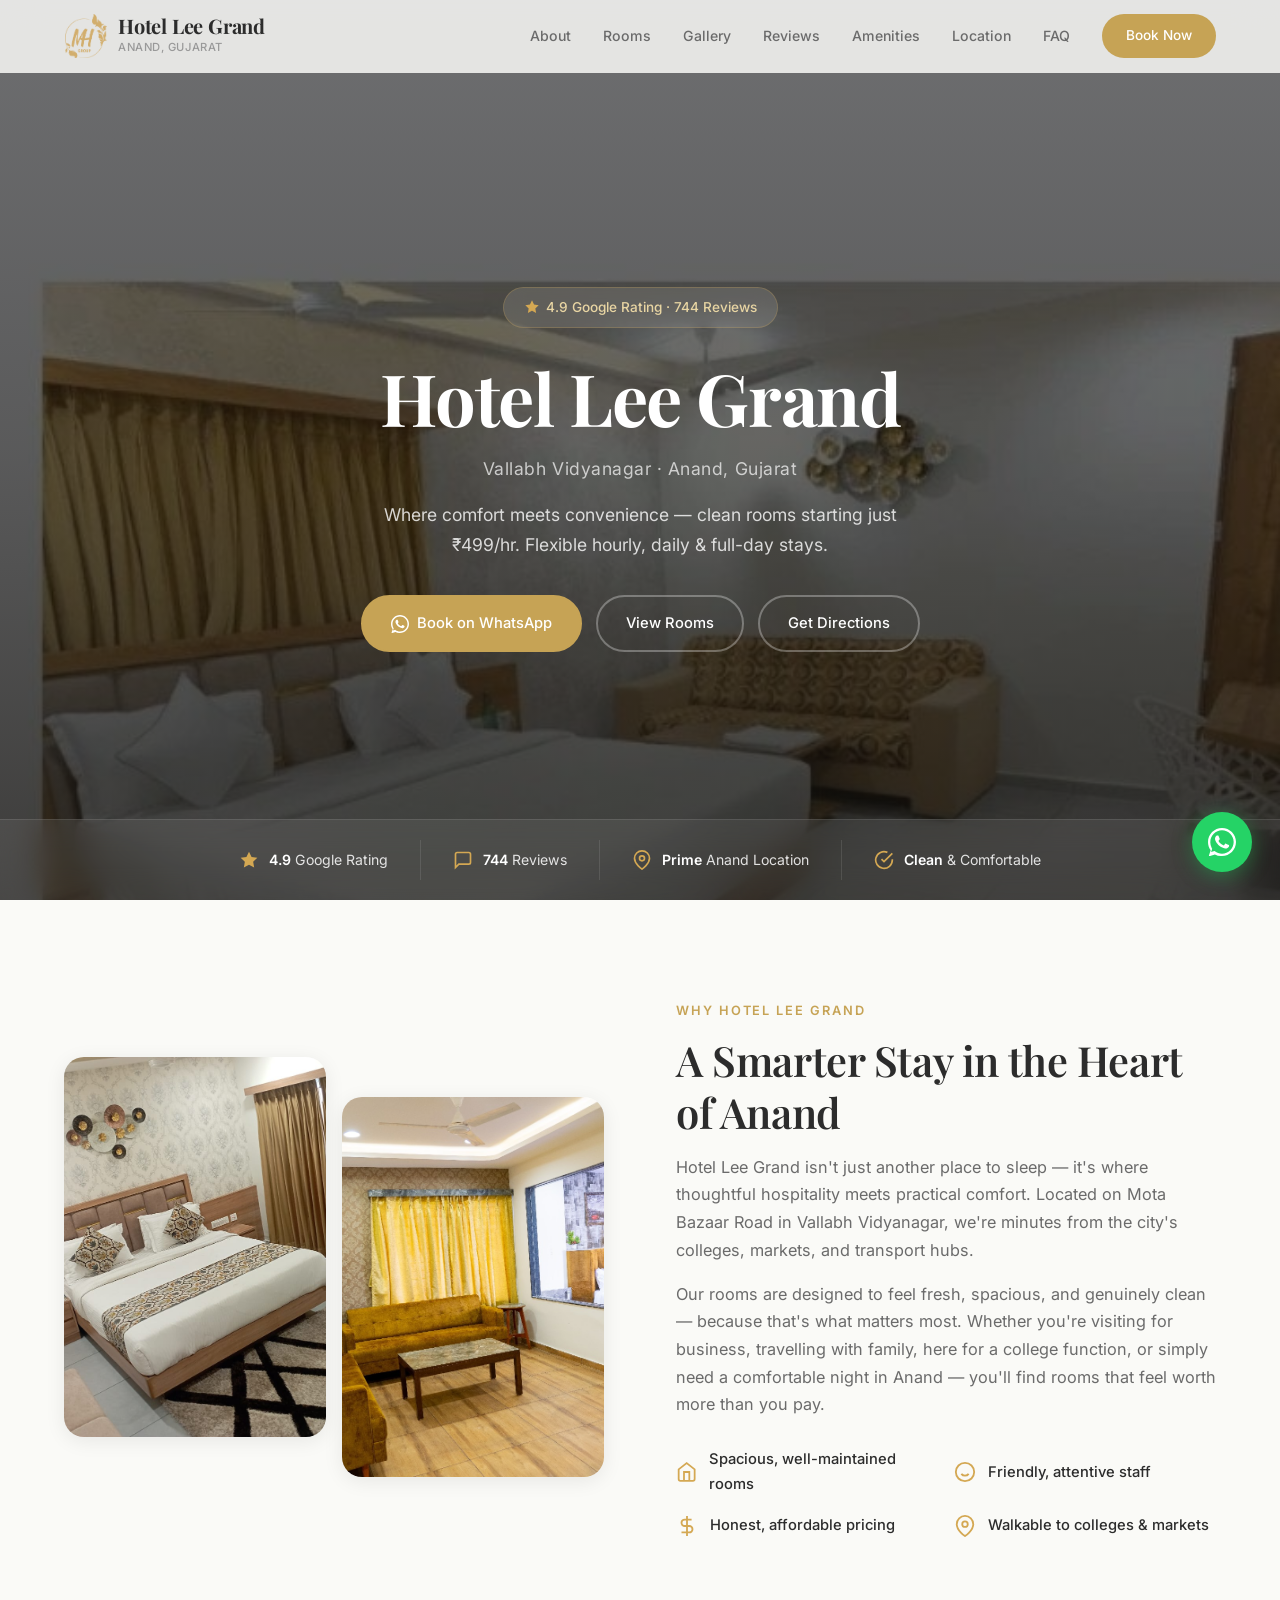
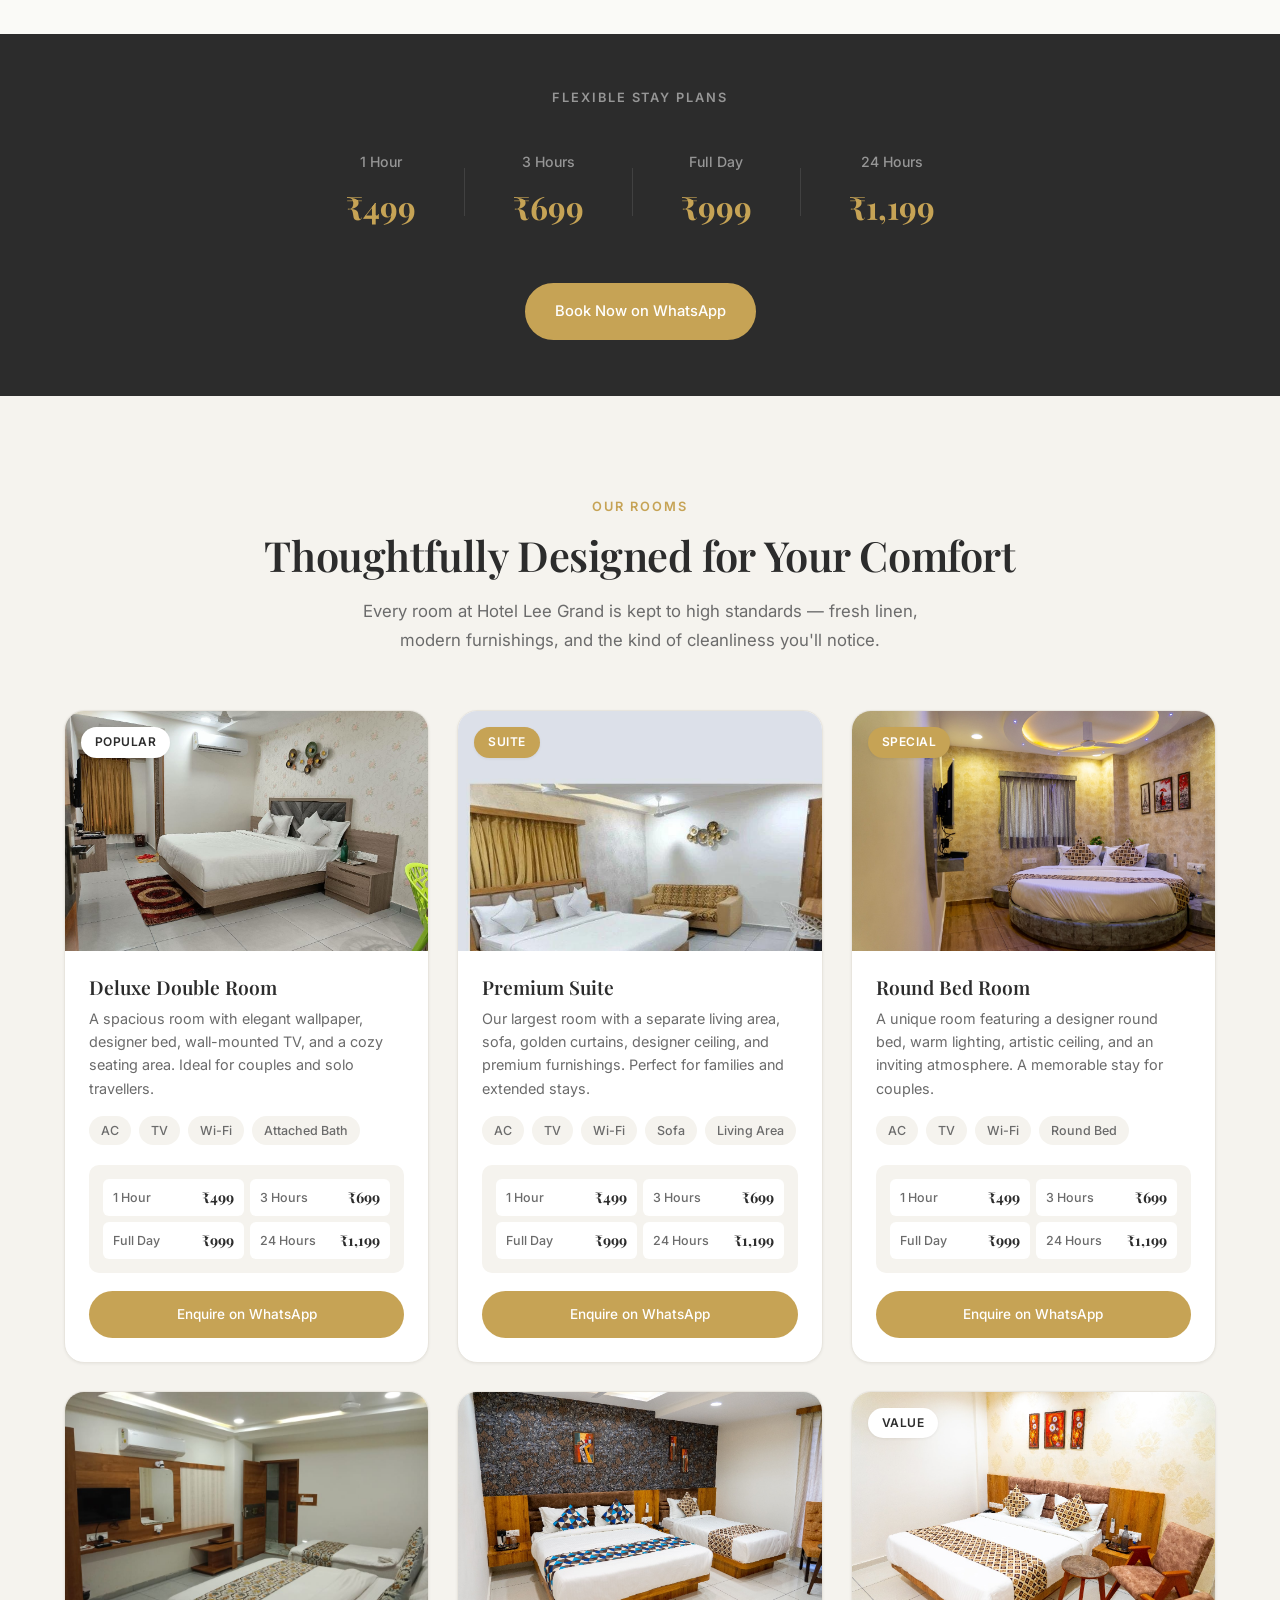
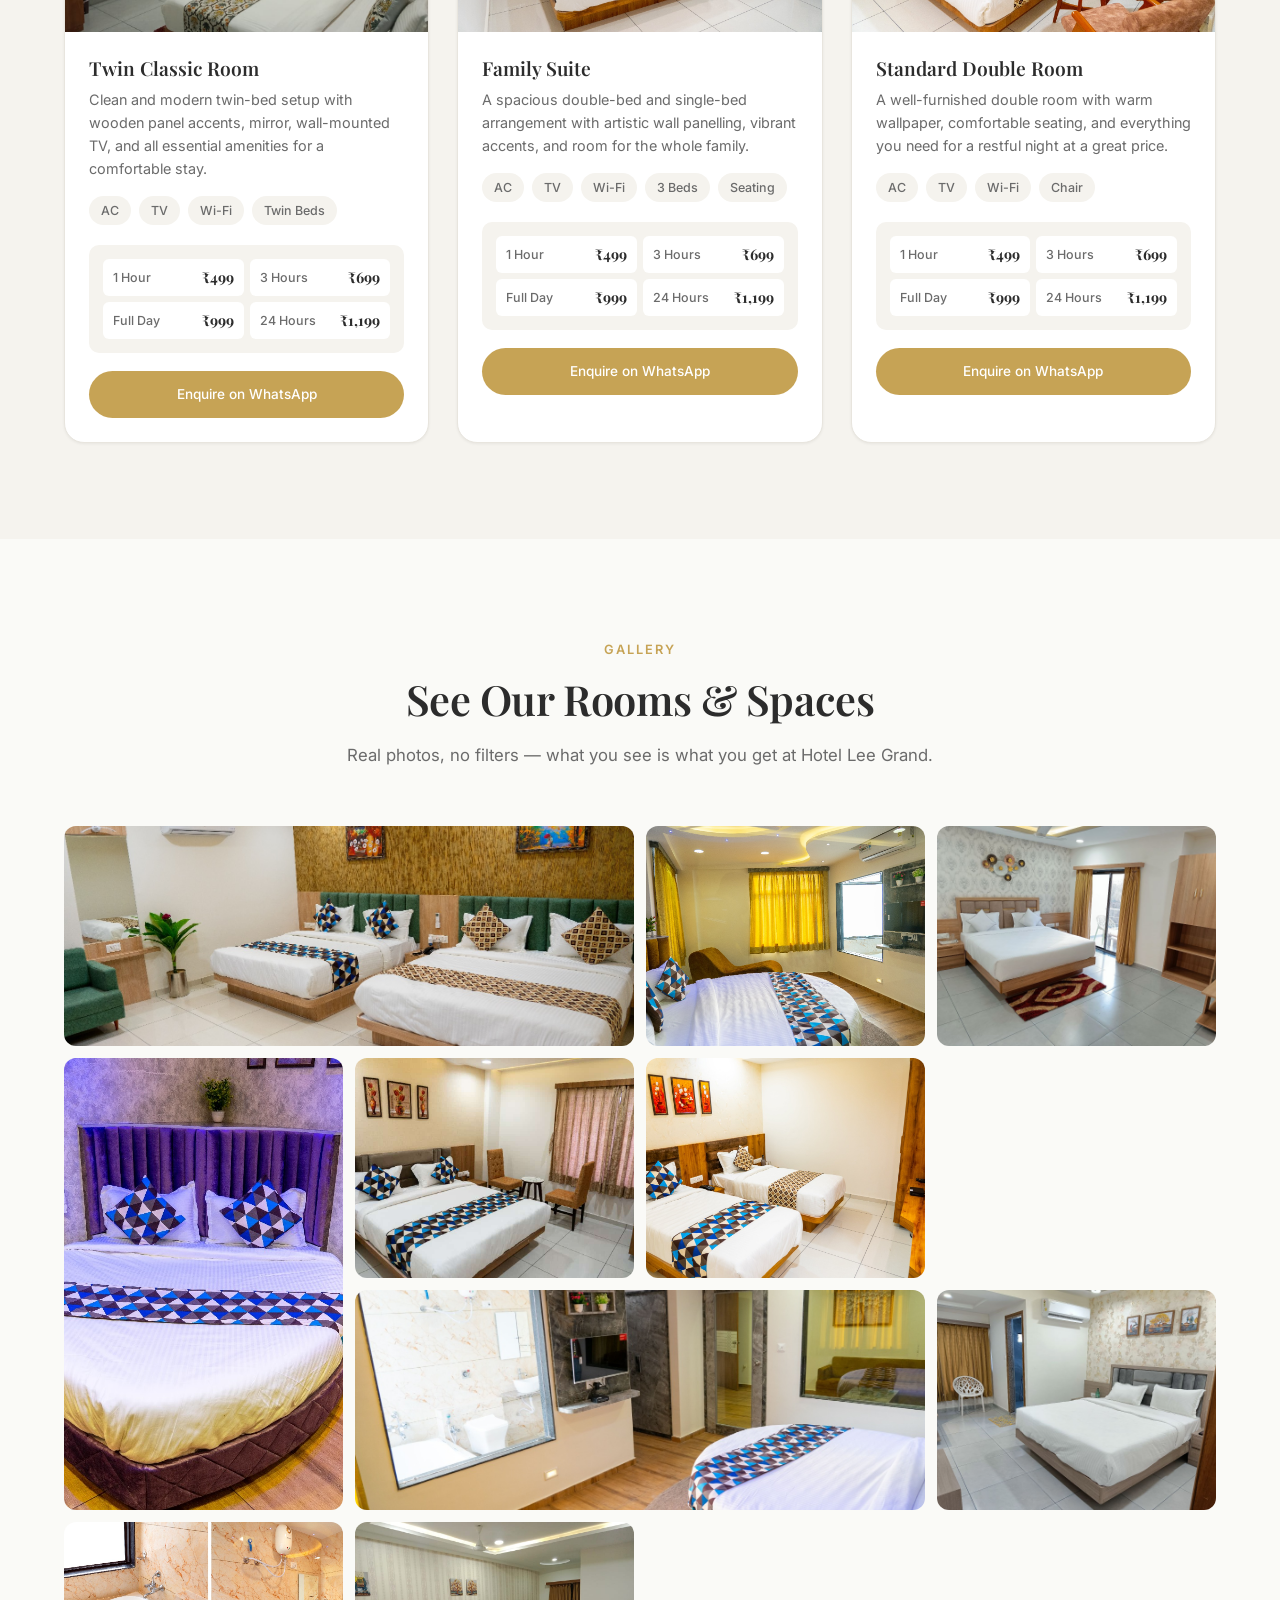
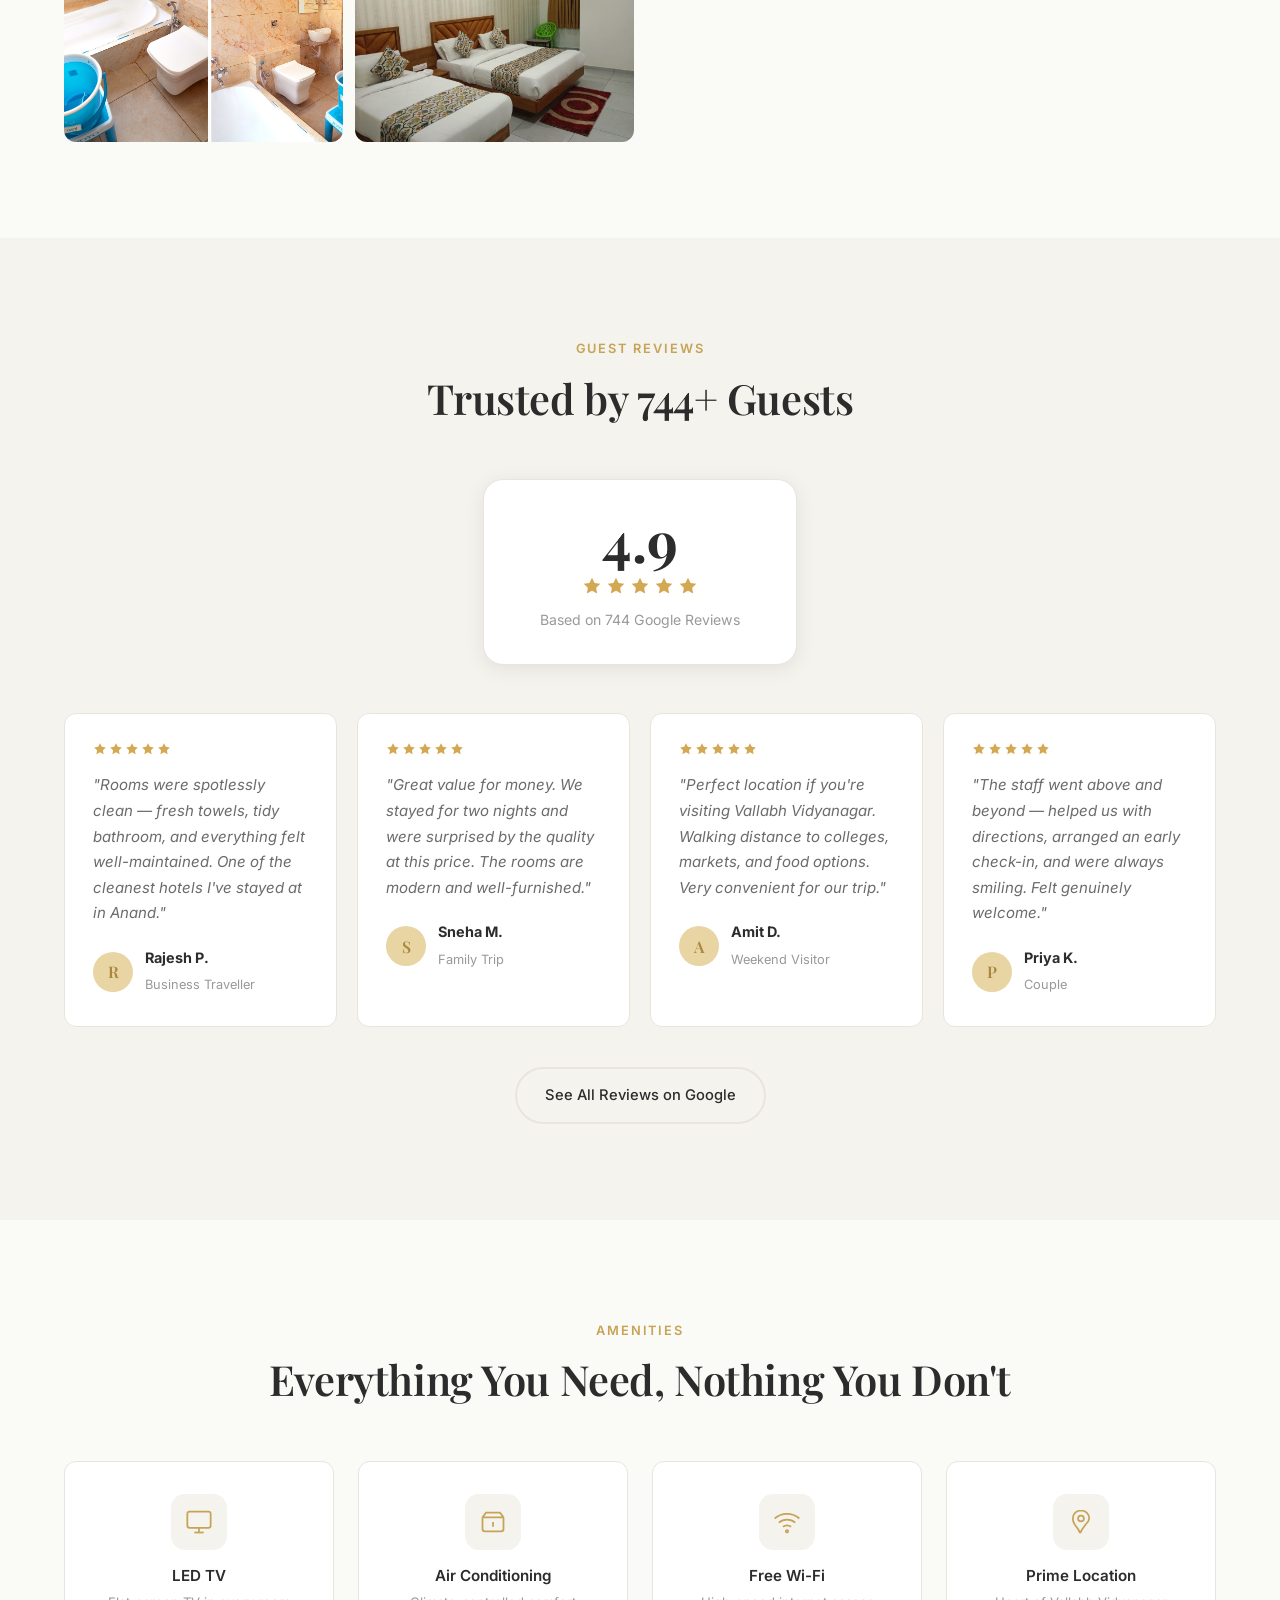
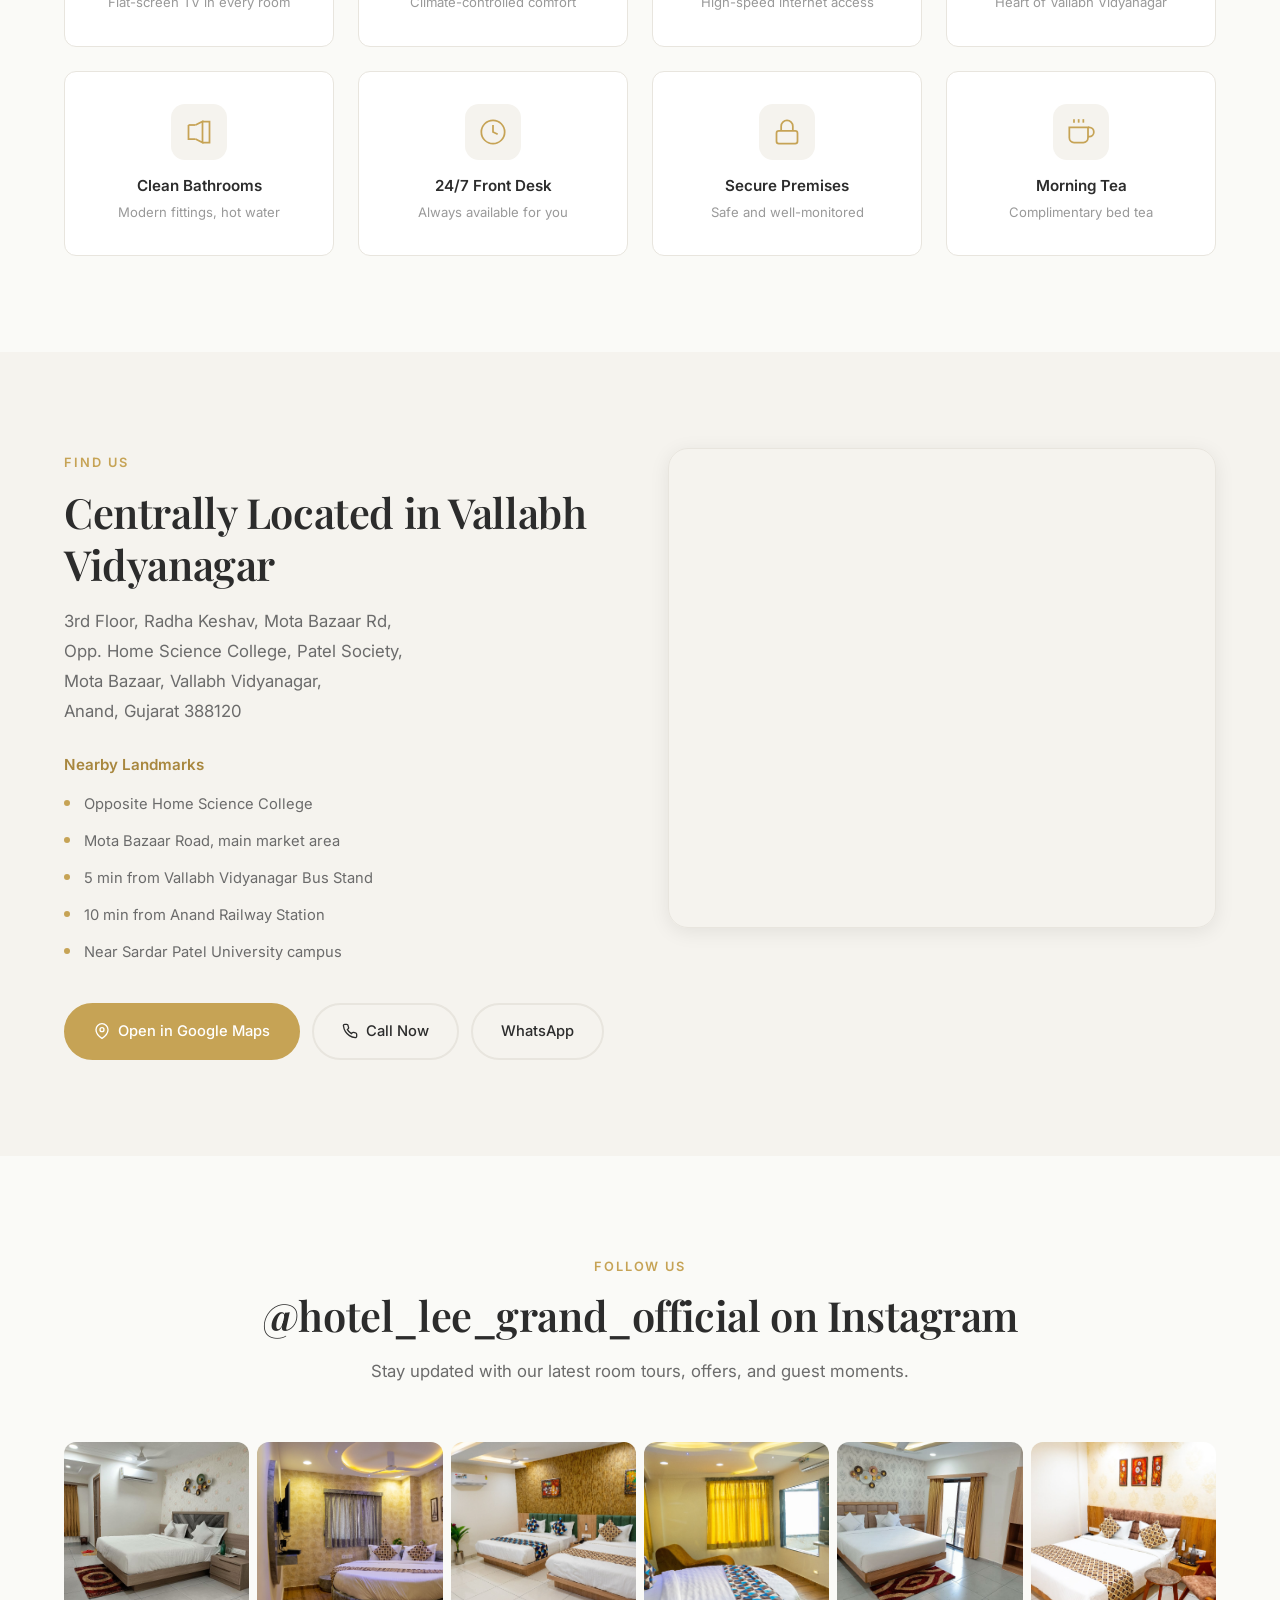
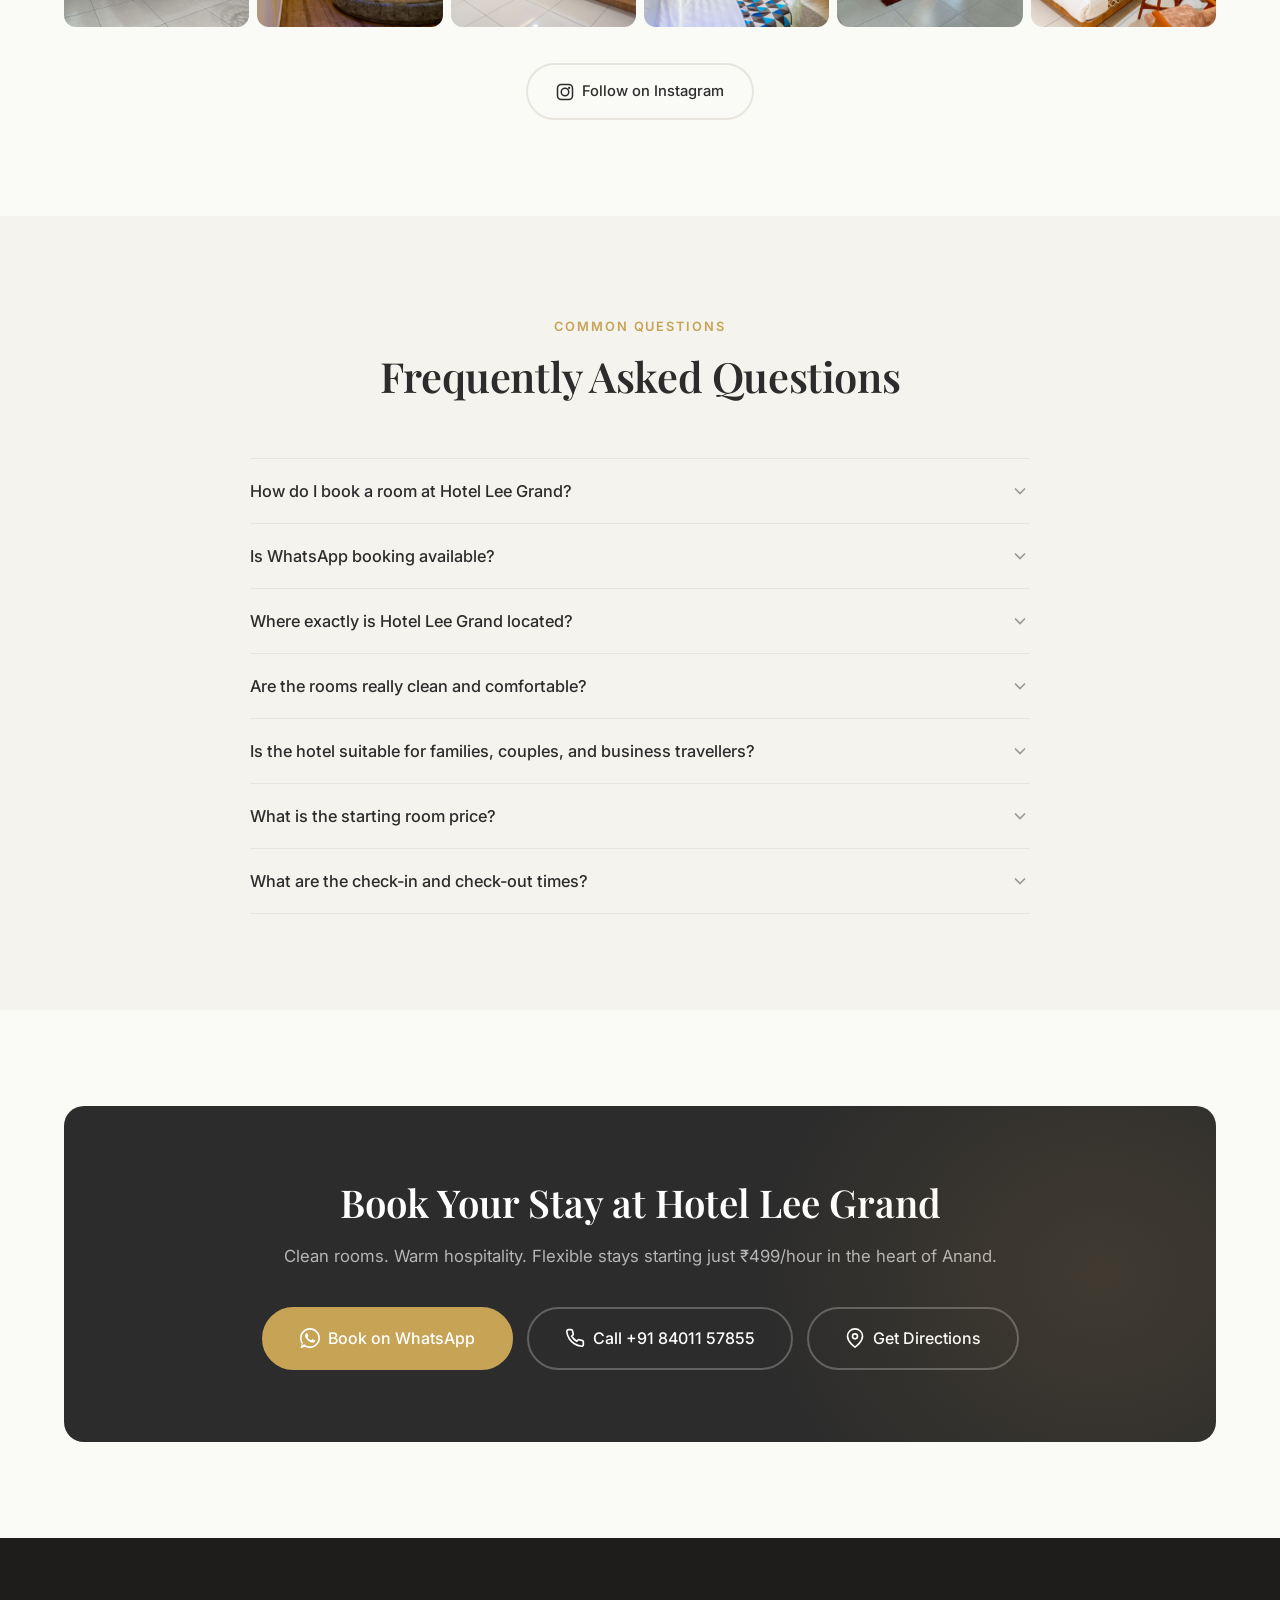
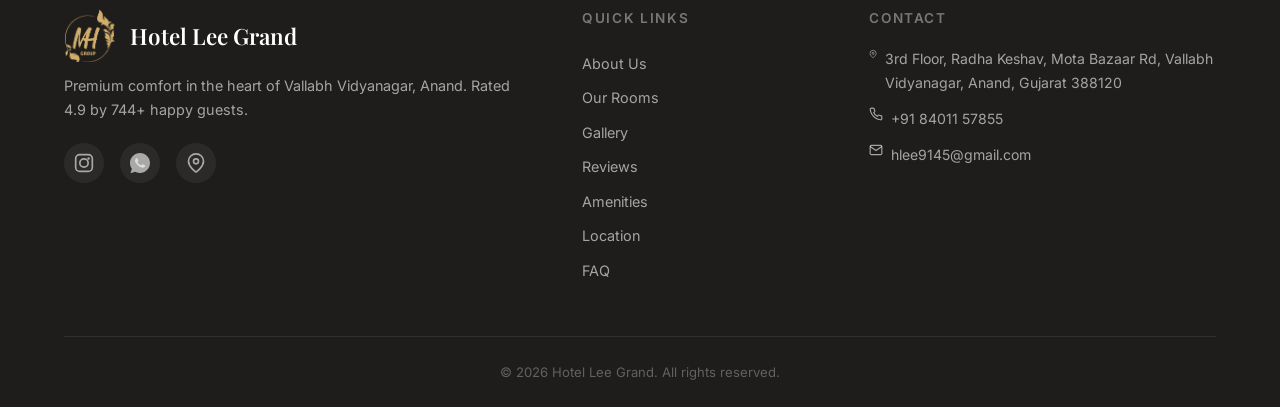
==== index.html @ 8f1850bc "Initial commit: Hotel Lee Grand website Includes HTML, CSS, JS, hotel photos, room images, and logo " ====
<!DOCTYPE html>
<html lang="en">
<head>
    <meta charset="UTF-8">
    <meta name="viewport" content="width=device-width, initial-scale=1.0">
    <title>Hotel Lee Grand | Premium Hotel in Anand & Vallabh Vidyanagar, Gujarat</title>
    <meta name="description" content="Hotel Lee Grand — rated 4.9 stars by 744+ guests. Clean, comfortable rooms starting ₹499/hour in Vallabh Vidyanagar, Anand, Gujarat. Book directly via WhatsApp for best rates.">
    <meta name="keywords" content="hotel in Anand, hotel in Vallabh Vidyanagar, budget hotel Anand, comfortable stay Anand, hotel near Home Science College Anand, Hotel Lee Grand">
    <meta name="robots" content="index, follow">
    <meta name="author" content="Hotel Lee Grand">
    <meta property="og:title" content="Hotel Lee Grand | Premium Hotel in Anand, Gujarat">
    <meta property="og:description" content="4.9-star rated hotel with 744+ reviews. Clean rooms, friendly staff, prime location in Vallabh Vidyanagar, Anand. Starting ₹499/hour.">
    <meta property="og:type" content="website">
    <meta property="og:locale" content="en_IN">
    <link rel="canonical" href="https://www.hotelleegrand.com/">

    <!-- Fonts -->
    <link rel="preconnect" href="https://fonts.googleapis.com">
    <link rel="preconnect" href="https://fonts.gstatic.com" crossorigin>
    <link href="https://fonts.googleapis.com/css2?family=Playfair+Display:ital,wght@0,400;0,500;0,600;0,700;1,400&family=Inter:wght@300;400;500;600&display=swap" rel="stylesheet">

    <link rel="stylesheet" href="styles.css">

    <!-- JSON-LD Local Business Schema -->
    <script type="application/ld+json">
    {
        "@context": "https://schema.org",
        "@type": "Hotel",
        "name": "Hotel Lee Grand",
        "description": "Premium 3-star hotel in Vallabh Vidyanagar, Anand, Gujarat. Clean, comfortable rooms with modern amenities.",
        "starRating": {
            "@type": "Rating",
            "ratingValue": "3"
        },
        "aggregateRating": {
            "@type": "AggregateRating",
            "ratingValue": "4.9",
            "reviewCount": "744",
            "bestRating": "5"
        },
        "address": {
            "@type": "PostalAddress",
            "streetAddress": "3rd Floor, Radha Keshav, Mota Bazaar Rd, opp. Home Science College, Patel Society, Mota Bazaar",
            "addressLocality": "Vallabh Vidyanagar, Anand",
            "addressRegion": "Gujarat",
            "postalCode": "388120",
            "addressCountry": "IN"
        },
        "telephone": "+918401157855",
        "priceRange": "₹₹",
        "image": "images/room-premium-suite-1.jpg",
        "url": "https://www.hotelleegrand.com"
    }
    </script>
</head>
<body>

    <!-- ===================== HEADER / NAV ===================== -->
    <header class="site-header" id="siteHeader">
        <div class="header-inner">
            <a href="#hero" class="logo">
                <img src="images/logo.png" alt="MH Group Logo" class="logo-img">
                <div class="logo-text">
                    <span class="logo-main">Hotel Lee Grand</span>
                    <span class="logo-sub">Anand, Gujarat</span>
                </div>
            </a>
            <nav class="main-nav" id="mainNav">
                <a href="#about">About</a>
                <a href="#rooms">Rooms</a>
                <a href="#gallery">Gallery</a>
                <a href="#reviews">Reviews</a>
                <a href="#amenities">Amenities</a>
                <a href="#location">Location</a>
                <a href="#faq">FAQ</a>
                <!-- WHATSAPP_NUMBER: Replace 918401157855 with actual WhatsApp number -->
                <a href="https://wa.me/918401157855?text=Hello%2C%20I%20want%20to%20enquire%20about%20room%20booking%20at%20Hotel%20Lee%20Grand." class="nav-cta" target="_blank" rel="noopener">Book Now</a>
            </nav>
            <button class="menu-toggle" id="menuToggle" aria-label="Toggle navigation">
                <span></span><span></span><span></span>
            </button>
        </div>
    </header>

    <!-- ===================== HERO ===================== -->
    <section class="hero" id="hero">
        <div class="hero-bg">
            <img src="images/room-premium-suite-1.jpg" alt="Premium suite at Hotel Lee Grand, Anand" class="hero-bg-img">
            <div class="hero-overlay"></div>
        </div>
        <div class="hero-content">
            <div class="hero-badge">
                <svg width="16" height="16" viewBox="0 0 24 24" fill="#D4A853"><polygon points="12 2 15.09 8.26 22 9.27 17 14.14 18.18 21.02 12 17.77 5.82 21.02 7 14.14 2 9.27 8.91 8.26 12 2"/></svg>
                <span>4.9 Google Rating &middot; 744 Reviews</span>
            </div>
            <h1 class="hero-title">Hotel Lee Grand</h1>
            <p class="hero-location">Vallabh Vidyanagar &middot; Anand, Gujarat</p>
            <p class="hero-tagline">Where comfort meets convenience — clean rooms starting just ₹499/hr. Flexible hourly, daily &amp; full-day stays.</p>
            <div class="hero-actions">
                <!-- WHATSAPP_NUMBER: Replace 918401157855 -->
                <a href="https://wa.me/918401157855?text=Hello%2C%20I%20want%20to%20enquire%20about%20room%20booking%20at%20Hotel%20Lee%20Grand." class="btn btn-primary" target="_blank" rel="noopener">
                    <svg width="18" height="18" viewBox="0 0 24 24" fill="currentColor"><path d="M17.472 14.382c-.297-.149-1.758-.867-2.03-.967-.273-.099-.471-.148-.67.15-.197.297-.767.966-.94 1.164-.173.199-.347.223-.644.075-.297-.15-1.255-.463-2.39-1.475-.883-.788-1.48-1.761-1.653-2.059-.173-.297-.018-.458.13-.606.134-.133.298-.347.446-.52.149-.174.198-.298.298-.497.099-.198.05-.371-.025-.52-.075-.149-.669-1.612-.916-2.207-.242-.579-.487-.5-.669-.51-.173-.008-.371-.01-.57-.01-.198 0-.52.074-.792.372-.272.297-1.04 1.016-1.04 2.479 0 1.462 1.065 2.875 1.213 3.074.149.198 2.096 3.2 5.077 4.487.709.306 1.262.489 1.694.625.712.227 1.36.195 1.871.118.571-.085 1.758-.719 2.006-1.413.248-.694.248-1.289.173-1.413-.074-.124-.272-.198-.57-.347z"/><path d="M12 0C5.373 0 0 5.373 0 12c0 2.625.846 5.059 2.284 7.034L.789 23.492a.5.5 0 00.612.616l4.529-1.473A11.94 11.94 0 0012 24c6.627 0 12-5.373 12-12S18.627 0 12 0zm0 22c-2.287 0-4.4-.757-6.102-2.033l-.427-.323-2.803.912.94-2.748-.354-.458A9.953 9.953 0 012 12C2 6.477 6.477 2 12 2s10 4.477 10 10-4.477 10-10 10z"/></svg>
                    Book on WhatsApp
                </a>
                <a href="#rooms" class="btn btn-outline">View Rooms</a>
                <!-- GOOGLE_MAPS_LINK: Replace with actual Google Maps direction link -->
                <a href="https://www.google.com/maps/dir//Hotel+Lee+Grand,+3rd+Floor,+Radha+Keshav,+Mota+Bazaar+Rd,+opp.+Home+Science+College,+Vallabh+Vidyanagar,+Anand,+Gujarat+388120" class="btn btn-outline" target="_blank" rel="noopener">Get Directions</a>
            </div>
        </div>
        <div class="hero-trust-strip">
            <div class="trust-item">
                <svg width="20" height="20" viewBox="0 0 24 24" fill="#D4A853"><polygon points="12 2 15.09 8.26 22 9.27 17 14.14 18.18 21.02 12 17.77 5.82 21.02 7 14.14 2 9.27 8.91 8.26 12 2"/></svg>
                <div><strong>4.9</strong> Google Rating</div>
            </div>
            <div class="trust-item">
                <svg width="20" height="20" viewBox="0 0 24 24" fill="none" stroke="#D4A853" stroke-width="2"><path d="M21 15a2 2 0 01-2 2H7l-4 4V5a2 2 0 012-2h14a2 2 0 012 2z"/></svg>
                <div><strong>744</strong> Reviews</div>
            </div>
            <div class="trust-item">
                <svg width="20" height="20" viewBox="0 0 24 24" fill="none" stroke="#D4A853" stroke-width="2"><path d="M21 10c0 7-9 13-9 13s-9-6-9-13a9 9 0 0118 0z"/><circle cx="12" cy="10" r="3"/></svg>
                <div><strong>Prime</strong> Anand Location</div>
            </div>
            <div class="trust-item">
                <svg width="20" height="20" viewBox="0 0 24 24" fill="none" stroke="#D4A853" stroke-width="2"><path d="M22 11.08V12a10 10 0 11-5.93-9.14"/><polyline points="22 4 12 14.01 9 11.01"/></svg>
                <div><strong>Clean</strong> & Comfortable</div>
            </div>
        </div>
    </section>

    <!-- ===================== ABOUT ===================== -->
    <section class="section about" id="about">
        <div class="container">
            <div class="about-grid">
                <div class="about-images reveal">
                    <img src="images/room-deluxe-double-2.jpg" alt="Deluxe room at Hotel Lee Grand" class="about-img about-img-1">
                    <img src="images/room-suite-living.jpg" alt="Suite living area at Hotel Lee Grand" class="about-img about-img-2">
                </div>
                <div class="about-text reveal">
                    <span class="section-label">Why Hotel Lee Grand</span>
                    <h2 class="section-title">A Smarter Stay in the Heart of Anand</h2>
                    <p>Hotel Lee Grand isn't just another place to sleep — it's where thoughtful hospitality meets practical comfort. Located on Mota Bazaar Road in Vallabh Vidyanagar, we're minutes from the city's colleges, markets, and transport hubs.</p>
                    <p>Our rooms are designed to feel fresh, spacious, and genuinely clean — because that's what matters most. Whether you're visiting for business, travelling with family, here for a college function, or simply need a comfortable night in Anand — you'll find rooms that feel worth more than you pay.</p>
                    <div class="about-highlights">
                        <div class="highlight-item">
                            <svg width="22" height="22" viewBox="0 0 24 24" fill="none" stroke="#D4A853" stroke-width="2"><path d="M3 9l9-7 9 7v11a2 2 0 01-2 2H5a2 2 0 01-2-2z"/><polyline points="9 22 9 12 15 12 15 22"/></svg>
                            <span>Spacious, well-maintained rooms</span>
                        </div>
                        <div class="highlight-item">
                            <svg width="22" height="22" viewBox="0 0 24 24" fill="none" stroke="#D4A853" stroke-width="2"><circle cx="12" cy="12" r="10"/><path d="M8 14s1.5 2 4 2 4-2 4-2"/><line x1="9" y1="9" x2="9.01" y2="9"/><line x1="15" y1="9" x2="15.01" y2="9"/></svg>
                            <span>Friendly, attentive staff</span>
                        </div>
                        <div class="highlight-item">
                            <svg width="22" height="22" viewBox="0 0 24 24" fill="none" stroke="#D4A853" stroke-width="2"><line x1="12" y1="1" x2="12" y2="23"/><path d="M17 5H9.5a3.5 3.5 0 000 7h5a3.5 3.5 0 010 7H6"/></svg>
                            <span>Honest, affordable pricing</span>
                        </div>
                        <div class="highlight-item">
                            <svg width="22" height="22" viewBox="0 0 24 24" fill="none" stroke="#D4A853" stroke-width="2"><path d="M21 10c0 7-9 13-9 13s-9-6-9-13a9 9 0 0118 0z"/><circle cx="12" cy="10" r="3"/></svg>
                            <span>Walkable to colleges & markets</span>
                        </div>
                    </div>
                </div>
            </div>
        </div>
    </section>

    <!-- ===================== PRICING STRIP ===================== -->
    <section class="pricing-strip" id="pricing">
        <div class="container">
            <div class="pricing-strip-inner reveal">
                <h3 class="pricing-strip-title">Flexible Stay Plans</h3>
                <div class="pricing-strip-items">
                    <div class="pricing-strip-item">
                        <span class="ps-duration">1 Hour</span>
                        <span class="ps-price">₹499</span>
                    </div>
                    <div class="pricing-strip-divider"></div>
                    <div class="pricing-strip-item">
                        <span class="ps-duration">3 Hours</span>
                        <span class="ps-price">₹699</span>
                    </div>
                    <div class="pricing-strip-divider"></div>
                    <div class="pricing-strip-item">
                        <span class="ps-duration">Full Day</span>
                        <span class="ps-price">₹999</span>
                    </div>
                    <div class="pricing-strip-divider"></div>
                    <div class="pricing-strip-item">
                        <span class="ps-duration">24 Hours</span>
                        <span class="ps-price">₹1,199</span>
                    </div>
                </div>
                <a href="https://wa.me/918401157855?text=Hello%2C%20I%20want%20to%20enquire%20about%20room%20booking%20at%20Hotel%20Lee%20Grand." class="btn btn-primary" target="_blank" rel="noopener">Book Now on WhatsApp</a>
            </div>
        </div>
    </section>

    <!-- ===================== ROOMS ===================== -->
    <section class="section rooms" id="rooms">
        <div class="container">
            <div class="section-header reveal">
                <span class="section-label">Our Rooms</span>
                <h2 class="section-title">Thoughtfully Designed for Your Comfort</h2>
                <p class="section-subtitle">Every room at Hotel Lee Grand is kept to high standards — fresh linen, modern furnishings, and the kind of cleanliness you'll notice.</p>
            </div>
            <div class="rooms-grid">

                <!-- Room 1: Deluxe Double -->
                <div class="room-card reveal">
                    <div class="room-card-img">
                        <img src="images/room-deluxe-double-1.jpg" alt="Deluxe Double Room at Hotel Lee Grand" loading="lazy">
                        <span class="room-badge">Popular</span>
                    </div>
                    <div class="room-card-body">
                        <h3 class="room-name">Deluxe Double Room</h3>
                        <p class="room-desc">A spacious room with elegant wallpaper, designer bed, wall-mounted TV, and a cozy seating area. Ideal for couples and solo travellers.</p>
                        <div class="room-amenities">
                            <span>AC</span><span>TV</span><span>Wi-Fi</span><span>Attached Bath</span>
                        </div>
                        <div class="room-pricing">
                            <div class="pricing-row"><span>1 Hour</span><strong>₹499</strong></div>
                            <div class="pricing-row"><span>3 Hours</span><strong>₹699</strong></div>
                            <div class="pricing-row"><span>Full Day</span><strong>₹999</strong></div>
                            <div class="pricing-row"><span>24 Hours</span><strong>₹1,199</strong></div>
                        </div>
                        <div class="room-footer">
                            <a href="https://wa.me/918401157855?text=Hi%2C%20I%27d%20like%20to%20enquire%20about%20the%20Deluxe%20Double%20Room%20at%20Hotel%20Lee%20Grand." class="btn btn-sm btn-full" target="_blank" rel="noopener">Enquire on WhatsApp</a>
                        </div>
                    </div>
                </div>

                <!-- Room 2: Premium Suite -->
                <div class="room-card reveal">
                    <div class="room-card-img">
                        <img src="images/room-premium-suite-1.jpg" alt="Premium Suite at Hotel Lee Grand" loading="lazy">
                        <span class="room-badge accent">Suite</span>
                    </div>
                    <div class="room-card-body">
                        <h3 class="room-name">Premium Suite</h3>
                        <p class="room-desc">Our largest room with a separate living area, sofa, golden curtains, designer ceiling, and premium furnishings. Perfect for families and extended stays.</p>
                        <div class="room-amenities">
                            <span>AC</span><span>TV</span><span>Wi-Fi</span><span>Sofa</span><span>Living Area</span>
                        </div>
                        <div class="room-pricing">
                            <div class="pricing-row"><span>1 Hour</span><strong>₹499</strong></div>
                            <div class="pricing-row"><span>3 Hours</span><strong>₹699</strong></div>
                            <div class="pricing-row"><span>Full Day</span><strong>₹999</strong></div>
                            <div class="pricing-row"><span>24 Hours</span><strong>₹1,199</strong></div>
                        </div>
                        <div class="room-footer">
                            <a href="https://wa.me/918401157855?text=Hi%2C%20I%27d%20like%20to%20enquire%20about%20the%20Premium%20Suite%20at%20Hotel%20Lee%20Grand." class="btn btn-sm btn-full" target="_blank" rel="noopener">Enquire on WhatsApp</a>
                        </div>
                    </div>
                </div>

                <!-- Room 3: Round Bed Special -->
                <div class="room-card reveal">
                    <div class="room-card-img">
                        <img src="images/room-round-bed-1.jpg" alt="Round Bed Room at Hotel Lee Grand" loading="lazy">
                        <span class="room-badge accent">Special</span>
                    </div>
                    <div class="room-card-body">
                        <h3 class="room-name">Round Bed Room</h3>
                        <p class="room-desc">A unique room featuring a designer round bed, warm lighting, artistic ceiling, and an inviting atmosphere. A memorable stay for couples.</p>
                        <div class="room-amenities">
                            <span>AC</span><span>TV</span><span>Wi-Fi</span><span>Round Bed</span>
                        </div>
                        <div class="room-pricing">
                            <div class="pricing-row"><span>1 Hour</span><strong>₹499</strong></div>
                            <div class="pricing-row"><span>3 Hours</span><strong>₹699</strong></div>
                            <div class="pricing-row"><span>Full Day</span><strong>₹999</strong></div>
                            <div class="pricing-row"><span>24 Hours</span><strong>₹1,199</strong></div>
                        </div>
                        <div class="room-footer">
                            <a href="https://wa.me/918401157855?text=Hi%2C%20I%27d%20like%20to%20enquire%20about%20the%20Round%20Bed%20Room%20at%20Hotel%20Lee%20Grand." class="btn btn-sm btn-full" target="_blank" rel="noopener">Enquire on WhatsApp</a>
                        </div>
                    </div>
                </div>

                <!-- Room 4: Twin Classic -->
                <div class="room-card reveal">
                    <div class="room-card-img">
                        <img src="images/room-twin-classic-1.jpg" alt="Twin Classic Room at Hotel Lee Grand" loading="lazy">
                    </div>
                    <div class="room-card-body">
                        <h3 class="room-name">Twin Classic Room</h3>
                        <p class="room-desc">Clean and modern twin-bed setup with wooden panel accents, mirror, wall-mounted TV, and all essential amenities for a comfortable stay.</p>
                        <div class="room-amenities">
                            <span>AC</span><span>TV</span><span>Wi-Fi</span><span>Twin Beds</span>
                        </div>
                        <div class="room-pricing">
                            <div class="pricing-row"><span>1 Hour</span><strong>₹499</strong></div>
                            <div class="pricing-row"><span>3 Hours</span><strong>₹699</strong></div>
                            <div class="pricing-row"><span>Full Day</span><strong>₹999</strong></div>
                            <div class="pricing-row"><span>24 Hours</span><strong>₹1,199</strong></div>
                        </div>
                        <div class="room-footer">
                            <a href="https://wa.me/918401157855?text=Hi%2C%20I%27d%20like%20to%20enquire%20about%20the%20Twin%20Classic%20Room%20at%20Hotel%20Lee%20Grand." class="btn btn-sm btn-full" target="_blank" rel="noopener">Enquire on WhatsApp</a>
                        </div>
                    </div>
                </div>

                <!-- Room 5: Family Suite -->
                <div class="room-card reveal">
                    <div class="room-card-img">
                        <img src="images/room-family-suite-1.jpg" alt="Family Suite at Hotel Lee Grand" loading="lazy">
                    </div>
                    <div class="room-card-body">
                        <h3 class="room-name">Family Suite</h3>
                        <p class="room-desc">A spacious double-bed and single-bed arrangement with artistic wall panelling, vibrant accents, and room for the whole family.</p>
                        <div class="room-amenities">
                            <span>AC</span><span>TV</span><span>Wi-Fi</span><span>3 Beds</span><span>Seating</span>
                        </div>
                        <div class="room-pricing">
                            <div class="pricing-row"><span>1 Hour</span><strong>₹499</strong></div>
                            <div class="pricing-row"><span>3 Hours</span><strong>₹699</strong></div>
                            <div class="pricing-row"><span>Full Day</span><strong>₹999</strong></div>
                            <div class="pricing-row"><span>24 Hours</span><strong>₹1,199</strong></div>
                        </div>
                        <div class="room-footer">
                            <a href="https://wa.me/918401157855?text=Hi%2C%20I%27d%20like%20to%20enquire%20about%20the%20Family%20Suite%20at%20Hotel%20Lee%20Grand." class="btn btn-sm btn-full" target="_blank" rel="noopener">Enquire on WhatsApp</a>
                        </div>
                    </div>
                </div>

                <!-- Room 6: Standard Double -->
                <div class="room-card reveal">
                    <div class="room-card-img">
                        <img src="images/room-standard-double-1.jpg" alt="Standard Double Room at Hotel Lee Grand" loading="lazy">
                        <span class="room-badge">Value</span>
                    </div>
                    <div class="room-card-body">
                        <h3 class="room-name">Standard Double Room</h3>
                        <p class="room-desc">A well-furnished double room with warm wallpaper, comfortable seating, and everything you need for a restful night at a great price.</p>
                        <div class="room-amenities">
                            <span>AC</span><span>TV</span><span>Wi-Fi</span><span>Chair</span>
                        </div>
                        <div class="room-pricing">
                            <div class="pricing-row"><span>1 Hour</span><strong>₹499</strong></div>
                            <div class="pricing-row"><span>3 Hours</span><strong>₹699</strong></div>
                            <div class="pricing-row"><span>Full Day</span><strong>₹999</strong></div>
                            <div class="pricing-row"><span>24 Hours</span><strong>₹1,199</strong></div>
                        </div>
                        <div class="room-footer">
                            <a href="https://wa.me/918401157855?text=Hi%2C%20I%27d%20like%20to%20enquire%20about%20the%20Standard%20Double%20Room%20at%20Hotel%20Lee%20Grand." class="btn btn-sm btn-full" target="_blank" rel="noopener">Enquire on WhatsApp</a>
                        </div>
                    </div>
                </div>

            </div>
        </div>
    </section>

    <!-- ===================== GALLERY ===================== -->
    <section class="section gallery" id="gallery">
        <div class="container">
            <div class="section-header reveal">
                <span class="section-label">Gallery</span>
                <h2 class="section-title">See Our Rooms &amp; Spaces</h2>
                <p class="section-subtitle">Real photos, no filters — what you see is what you get at Hotel Lee Grand.</p>
            </div>
            <div class="gallery-grid reveal">
                <div class="gallery-item gallery-wide"><img src="images/room-family-suite-2.jpg" alt="Family suite with green headboards at Hotel Lee Grand" loading="lazy"></div>
                <div class="gallery-item"><img src="images/room-suite-bedroom.jpg" alt="Suite bedroom with designer ceiling" loading="lazy"></div>
                <div class="gallery-item"><img src="images/room-deluxe-balcony.jpg" alt="Deluxe room with balcony access" loading="lazy"></div>
                <div class="gallery-item gallery-tall"><img src="images/room-round-bed-2.jpg" alt="Round bed designer room" loading="lazy"></div>
                <div class="gallery-item"><img src="images/room-standard-double-2.jpg" alt="Standard double room" loading="lazy"></div>
                <div class="gallery-item"><img src="images/room-twin-deluxe.jpg" alt="Twin deluxe room" loading="lazy"></div>
                <div class="gallery-item gallery-wide"><img src="images/room-suite-bathroom-view.jpg" alt="Suite with bathroom view" loading="lazy"></div>
                <div class="gallery-item"><img src="images/room-standard-single.jpg" alt="Standard single room" loading="lazy"></div>
                <div class="gallery-item"><img src="images/hotel-bathroom.jpg" alt="Clean modern bathroom" loading="lazy"></div>
                <div class="gallery-item"><img src="images/room-twin-classic-2.jpg" alt="Twin room with decorative wallpaper" loading="lazy"></div>
            </div>
        </div>
    </section>

    <!-- Lightbox -->
    <div class="lightbox" id="lightbox">
        <button class="lightbox-close" aria-label="Close">&times;</button>
        <button class="lightbox-prev" aria-label="Previous">&lsaquo;</button>
        <button class="lightbox-next" aria-label="Next">&rsaquo;</button>
        <img src="" alt="" class="lightbox-img" id="lightboxImg">
    </div>

    <!-- ===================== REVIEWS ===================== -->
    <section class="section reviews" id="reviews">
        <div class="container">
            <div class="section-header reveal">
                <span class="section-label">Guest Reviews</span>
                <h2 class="section-title">Trusted by 744+ Guests</h2>
            </div>
            <div class="reviews-hero reveal">
                <div class="reviews-score">
                    <span class="score-number">4.9</span>
                    <div class="score-stars">
                        <svg width="20" height="20" viewBox="0 0 24 24" fill="#D4A853"><polygon points="12 2 15.09 8.26 22 9.27 17 14.14 18.18 21.02 12 17.77 5.82 21.02 7 14.14 2 9.27 8.91 8.26 12 2"/></svg>
                        <svg width="20" height="20" viewBox="0 0 24 24" fill="#D4A853"><polygon points="12 2 15.09 8.26 22 9.27 17 14.14 18.18 21.02 12 17.77 5.82 21.02 7 14.14 2 9.27 8.91 8.26 12 2"/></svg>
                        <svg width="20" height="20" viewBox="0 0 24 24" fill="#D4A853"><polygon points="12 2 15.09 8.26 22 9.27 17 14.14 18.18 21.02 12 17.77 5.82 21.02 7 14.14 2 9.27 8.91 8.26 12 2"/></svg>
                        <svg width="20" height="20" viewBox="0 0 24 24" fill="#D4A853"><polygon points="12 2 15.09 8.26 22 9.27 17 14.14 18.18 21.02 12 17.77 5.82 21.02 7 14.14 2 9.27 8.91 8.26 12 2"/></svg>
                        <svg width="20" height="20" viewBox="0 0 24 24" fill="#D4A853"><polygon points="12 2 15.09 8.26 22 9.27 17 14.14 18.18 21.02 12 17.77 5.82 21.02 7 14.14 2 9.27 8.91 8.26 12 2"/></svg>
                    </div>
                    <span class="score-source">Based on 744 Google Reviews</span>
                </div>
            </div>
            <div class="reviews-grid">
                <div class="review-card reveal">
                    <div class="review-stars">
                        <svg width="14" height="14" viewBox="0 0 24 24" fill="#D4A853"><polygon points="12 2 15.09 8.26 22 9.27 17 14.14 18.18 21.02 12 17.77 5.82 21.02 7 14.14 2 9.27 8.91 8.26 12 2"/></svg>
                        <svg width="14" height="14" viewBox="0 0 24 24" fill="#D4A853"><polygon points="12 2 15.09 8.26 22 9.27 17 14.14 18.18 21.02 12 17.77 5.82 21.02 7 14.14 2 9.27 8.91 8.26 12 2"/></svg>
                        <svg width="14" height="14" viewBox="0 0 24 24" fill="#D4A853"><polygon points="12 2 15.09 8.26 22 9.27 17 14.14 18.18 21.02 12 17.77 5.82 21.02 7 14.14 2 9.27 8.91 8.26 12 2"/></svg>
                        <svg width="14" height="14" viewBox="0 0 24 24" fill="#D4A853"><polygon points="12 2 15.09 8.26 22 9.27 17 14.14 18.18 21.02 12 17.77 5.82 21.02 7 14.14 2 9.27 8.91 8.26 12 2"/></svg>
                        <svg width="14" height="14" viewBox="0 0 24 24" fill="#D4A853"><polygon points="12 2 15.09 8.26 22 9.27 17 14.14 18.18 21.02 12 17.77 5.82 21.02 7 14.14 2 9.27 8.91 8.26 12 2"/></svg>
                    </div>
                    <p class="review-text">"Rooms were spotlessly clean — fresh towels, tidy bathroom, and everything felt well-maintained. One of the cleanest hotels I've stayed at in Anand."</p>
                    <div class="review-author">
                        <div class="review-avatar">R</div>
                        <div>
                            <strong>Rajesh P.</strong>
                            <span>Business Traveller</span>
                        </div>
                    </div>
                </div>
                <div class="review-card reveal">
                    <div class="review-stars">
                        <svg width="14" height="14" viewBox="0 0 24 24" fill="#D4A853"><polygon points="12 2 15.09 8.26 22 9.27 17 14.14 18.18 21.02 12 17.77 5.82 21.02 7 14.14 2 9.27 8.91 8.26 12 2"/></svg>
                        <svg width="14" height="14" viewBox="0 0 24 24" fill="#D4A853"><polygon points="12 2 15.09 8.26 22 9.27 17 14.14 18.18 21.02 12 17.77 5.82 21.02 7 14.14 2 9.27 8.91 8.26 12 2"/></svg>
                        <svg width="14" height="14" viewBox="0 0 24 24" fill="#D4A853"><polygon points="12 2 15.09 8.26 22 9.27 17 14.14 18.18 21.02 12 17.77 5.82 21.02 7 14.14 2 9.27 8.91 8.26 12 2"/></svg>
                        <svg width="14" height="14" viewBox="0 0 24 24" fill="#D4A853"><polygon points="12 2 15.09 8.26 22 9.27 17 14.14 18.18 21.02 12 17.77 5.82 21.02 7 14.14 2 9.27 8.91 8.26 12 2"/></svg>
                        <svg width="14" height="14" viewBox="0 0 24 24" fill="#D4A853"><polygon points="12 2 15.09 8.26 22 9.27 17 14.14 18.18 21.02 12 17.77 5.82 21.02 7 14.14 2 9.27 8.91 8.26 12 2"/></svg>
                    </div>
                    <p class="review-text">"Great value for money. We stayed for two nights and were surprised by the quality at this price. The rooms are modern and well-furnished."</p>
                    <div class="review-author">
                        <div class="review-avatar">S</div>
                        <div>
                            <strong>Sneha M.</strong>
                            <span>Family Trip</span>
                        </div>
                    </div>
                </div>
                <div class="review-card reveal">
                    <div class="review-stars">
                        <svg width="14" height="14" viewBox="0 0 24 24" fill="#D4A853"><polygon points="12 2 15.09 8.26 22 9.27 17 14.14 18.18 21.02 12 17.77 5.82 21.02 7 14.14 2 9.27 8.91 8.26 12 2"/></svg>
                        <svg width="14" height="14" viewBox="0 0 24 24" fill="#D4A853"><polygon points="12 2 15.09 8.26 22 9.27 17 14.14 18.18 21.02 12 17.77 5.82 21.02 7 14.14 2 9.27 8.91 8.26 12 2"/></svg>
                        <svg width="14" height="14" viewBox="0 0 24 24" fill="#D4A853"><polygon points="12 2 15.09 8.26 22 9.27 17 14.14 18.18 21.02 12 17.77 5.82 21.02 7 14.14 2 9.27 8.91 8.26 12 2"/></svg>
                        <svg width="14" height="14" viewBox="0 0 24 24" fill="#D4A853"><polygon points="12 2 15.09 8.26 22 9.27 17 14.14 18.18 21.02 12 17.77 5.82 21.02 7 14.14 2 9.27 8.91 8.26 12 2"/></svg>
                        <svg width="14" height="14" viewBox="0 0 24 24" fill="#D4A853"><polygon points="12 2 15.09 8.26 22 9.27 17 14.14 18.18 21.02 12 17.77 5.82 21.02 7 14.14 2 9.27 8.91 8.26 12 2"/></svg>
                    </div>
                    <p class="review-text">"Perfect location if you're visiting Vallabh Vidyanagar. Walking distance to colleges, markets, and food options. Very convenient for our trip."</p>
                    <div class="review-author">
                        <div class="review-avatar">A</div>
                        <div>
                            <strong>Amit D.</strong>
                            <span>Weekend Visitor</span>
                        </div>
                    </div>
                </div>
                <div class="review-card reveal">
                    <div class="review-stars">
                        <svg width="14" height="14" viewBox="0 0 24 24" fill="#D4A853"><polygon points="12 2 15.09 8.26 22 9.27 17 14.14 18.18 21.02 12 17.77 5.82 21.02 7 14.14 2 9.27 8.91 8.26 12 2"/></svg>
                        <svg width="14" height="14" viewBox="0 0 24 24" fill="#D4A853"><polygon points="12 2 15.09 8.26 22 9.27 17 14.14 18.18 21.02 12 17.77 5.82 21.02 7 14.14 2 9.27 8.91 8.26 12 2"/></svg>
                        <svg width="14" height="14" viewBox="0 0 24 24" fill="#D4A853"><polygon points="12 2 15.09 8.26 22 9.27 17 14.14 18.18 21.02 12 17.77 5.82 21.02 7 14.14 2 9.27 8.91 8.26 12 2"/></svg>
                        <svg width="14" height="14" viewBox="0 0 24 24" fill="#D4A853"><polygon points="12 2 15.09 8.26 22 9.27 17 14.14 18.18 21.02 12 17.77 5.82 21.02 7 14.14 2 9.27 8.91 8.26 12 2"/></svg>
                        <svg width="14" height="14" viewBox="0 0 24 24" fill="#D4A853"><polygon points="12 2 15.09 8.26 22 9.27 17 14.14 18.18 21.02 12 17.77 5.82 21.02 7 14.14 2 9.27 8.91 8.26 12 2"/></svg>
                    </div>
                    <p class="review-text">"The staff went above and beyond — helped us with directions, arranged an early check-in, and were always smiling. Felt genuinely welcome."</p>
                    <div class="review-author">
                        <div class="review-avatar">P</div>
                        <div>
                            <strong>Priya K.</strong>
                            <span>Couple</span>
                        </div>
                    </div>
                </div>
            </div>
            <div class="reviews-cta reveal">
                <!-- GOOGLE_REVIEW_LINK: Replace with actual Google review URL -->
                <a href="https://www.google.com/maps/search/Hotel+Lee+Grand+Mota+Bazaar+Rd+Vallabh+Vidyanagar+Anand+Gujarat" class="btn btn-outline" target="_blank" rel="noopener">See All Reviews on Google</a>
            </div>
        </div>
    </section>

    <!-- ===================== AMENITIES ===================== -->
    <section class="section amenities" id="amenities">
        <div class="container">
            <div class="section-header reveal">
                <span class="section-label">Amenities</span>
                <h2 class="section-title">Everything You Need, Nothing You Don't</h2>
            </div>
            <div class="amenities-grid reveal">
                <div class="amenity-item">
                    <div class="amenity-icon">
                        <svg width="28" height="28" viewBox="0 0 24 24" fill="none" stroke="currentColor" stroke-width="1.5"><rect x="2" y="3" width="20" height="14" rx="2"/><line x1="8" y1="21" x2="16" y2="21"/><line x1="12" y1="17" x2="12" y2="21"/></svg>
                    </div>
                    <h4>LED TV</h4>
                    <p>Flat-screen TV in every room</p>
                </div>
                <div class="amenity-item">
                    <div class="amenity-icon">
                        <svg width="28" height="28" viewBox="0 0 24 24" fill="none" stroke="currentColor" stroke-width="1.5"><path d="M3 8h18M3 8v10a2 2 0 002 2h14a2 2 0 002-2V8M3 8l3-4h12l3 4"/><line x1="12" y1="12" x2="12" y2="16"/></svg>
                    </div>
                    <h4>Air Conditioning</h4>
                    <p>Climate-controlled comfort</p>
                </div>
                <div class="amenity-item">
                    <div class="amenity-icon">
                        <svg width="28" height="28" viewBox="0 0 24 24" fill="none" stroke="currentColor" stroke-width="1.5"><path d="M5 12.55a11 11 0 0114.08 0"/><path d="M1.42 9a16 16 0 0121.16 0"/><path d="M8.53 16.11a6 6 0 016.95 0"/><circle cx="12" cy="20" r="1"/></svg>
                    </div>
                    <h4>Free Wi-Fi</h4>
                    <p>High-speed internet access</p>
                </div>
                <div class="amenity-item">
                    <div class="amenity-icon">
                        <svg width="28" height="28" viewBox="0 0 24 24" fill="none" stroke="currentColor" stroke-width="1.5"><path d="M12 2C8.13 2 5 5.13 5 9c0 1.74.5 3.37 1.41 4.84.95 1.54 2.2 2.86 3.16 4.4.47.75.88 1.57 1.15 2.42.14.44.57.34.57.34s.43.1.57-.34c.27-.85.68-1.67 1.15-2.42.96-1.54 2.21-2.86 3.16-4.4A6.95 6.95 0 0019 9c0-3.87-3.13-7-7-7z"/><circle cx="12" cy="9" r="2.5"/></svg>
                    </div>
                    <h4>Prime Location</h4>
                    <p>Heart of Vallabh Vidyanagar</p>
                </div>
                <div class="amenity-item">
                    <div class="amenity-icon">
                        <svg width="28" height="28" viewBox="0 0 24 24" fill="none" stroke="currentColor" stroke-width="1.5"><path d="M9 6l6-3v18l-6-3"/><path d="M3 6h6"/><path d="M15 3h6v18h-6"/><path d="M3 6v12h6"/></svg>
                    </div>
                    <h4>Clean Bathrooms</h4>
                    <p>Modern fittings, hot water</p>
                </div>
                <div class="amenity-item">
                    <div class="amenity-icon">
                        <svg width="28" height="28" viewBox="0 0 24 24" fill="none" stroke="currentColor" stroke-width="1.5"><circle cx="12" cy="12" r="10"/><polyline points="12 6 12 12 16 14"/></svg>
                    </div>
                    <h4>24/7 Front Desk</h4>
                    <p>Always available for you</p>
                </div>
                <div class="amenity-item">
                    <div class="amenity-icon">
                        <svg width="28" height="28" viewBox="0 0 24 24" fill="none" stroke="currentColor" stroke-width="1.5"><rect x="3" y="11" width="18" height="11" rx="2"/><path d="M7 11V7a5 5 0 0110 0v4"/></svg>
                    </div>
                    <h4>Secure Premises</h4>
                    <p>Safe and well-monitored</p>
                </div>
                <div class="amenity-item">
                    <div class="amenity-icon">
                        <svg width="28" height="28" viewBox="0 0 24 24" fill="none" stroke="currentColor" stroke-width="1.5"><path d="M18 8h1a4 4 0 010 8h-1"/><path d="M2 8h16v9a4 4 0 01-4 4H6a4 4 0 01-4-4V8z"/><line x1="6" y1="1" x2="6" y2="4"/><line x1="10" y1="1" x2="10" y2="4"/><line x1="14" y1="1" x2="14" y2="4"/></svg>
                    </div>
                    <h4>Morning Tea</h4>
                    <p>Complimentary bed tea</p>
                </div>
            </div>
        </div>
    </section>

    <!-- ===================== LOCATION ===================== -->
    <section class="section location" id="location">
        <div class="container">
            <div class="location-grid">
                <div class="location-info reveal">
                    <span class="section-label">Find Us</span>
                    <h2 class="section-title">Centrally Located in Vallabh Vidyanagar</h2>
                    <p class="location-address">
                        3rd Floor, Radha Keshav, Mota Bazaar Rd,<br>
                        Opp. Home Science College, Patel Society,<br>
                        Mota Bazaar, Vallabh Vidyanagar,<br>
                        Anand, Gujarat 388120
                    </p>
                    <div class="location-landmarks">
                        <h4>Nearby Landmarks</h4>
                        <ul>
                            <li>Opposite Home Science College</li>
                            <li>Mota Bazaar Road, main market area</li>
                            <li>5 min from Vallabh Vidyanagar Bus Stand</li>
                            <li>10 min from Anand Railway Station</li>
                            <li>Near Sardar Patel University campus</li>
                        </ul>
                    </div>
                    <div class="location-actions">
                        <!-- GOOGLE_MAPS_LINK: Replace with actual directions link -->
                        <a href="https://www.google.com/maps/dir//Hotel+Lee+Grand,+3rd+Floor,+Radha+Keshav,+Mota+Bazaar+Rd,+opp.+Home+Science+College,+Vallabh+Vidyanagar,+Anand,+Gujarat+388120" class="btn btn-primary" target="_blank" rel="noopener">
                            <svg width="16" height="16" viewBox="0 0 24 24" fill="none" stroke="currentColor" stroke-width="2"><path d="M21 10c0 7-9 13-9 13s-9-6-9-13a9 9 0 0118 0z"/><circle cx="12" cy="10" r="3"/></svg>
                            Open in Google Maps
                        </a>
                        <a href="tel:+918401157855" class="btn btn-outline">
                            <svg width="16" height="16" viewBox="0 0 24 24" fill="none" stroke="currentColor" stroke-width="2"><path d="M22 16.92v3a2 2 0 01-2.18 2 19.79 19.79 0 01-8.63-3.07 19.5 19.5 0 01-6-6 19.79 19.79 0 01-3.07-8.67A2 2 0 014.11 2h3a2 2 0 012 1.72c.127.96.361 1.903.7 2.81a2 2 0 01-.45 2.11L8.09 9.91a16 16 0 006 6l1.27-1.27a2 2 0 012.11-.45c.907.339 1.85.573 2.81.7A2 2 0 0122 16.92z"/></svg>
                            Call Now
                        </a>
                        <!-- WHATSAPP_NUMBER -->
                        <a href="https://wa.me/918401157855?text=Hello%2C%20I%20want%20to%20enquire%20about%20room%20booking%20at%20Hotel%20Lee%20Grand." class="btn btn-outline" target="_blank" rel="noopener">
                            WhatsApp
                        </a>
                    </div>
                </div>
                <div class="location-map reveal">
                    <a href="https://www.google.com/maps/dir//Hotel+Lee+Grand,+3rd+Floor,+Radha+Keshav,+Mota+Bazaar+Rd,+opp.+Home+Science+College,+Vallabh+Vidyanagar,+Anand,+Gujarat+388120" target="_blank" rel="noopener" class="map-link" aria-label="Open Hotel Lee Grand in Google Maps">
                        <iframe
                            src="https://www.google.com/maps?q=Hotel+Lee+Grand,+Mota+Bazaar+Rd,+Vallabh+Vidyanagar,+Anand,+Gujarat+388120&output=embed"
                            width="100%"
                            height="100%"
                            style="border:0; border-radius: 16px; pointer-events: none;"
                            allowfullscreen=""
                            loading="lazy"
                            referrerpolicy="no-referrer-when-downgrade"
                            title="Hotel Lee Grand Location on Google Maps">
                        </iframe>
                    </a>
                </div>
            </div>
        </div>
    </section>

    <!-- ===================== INSTAGRAM ===================== -->
    <section class="section instagram" id="instagram">
        <div class="container">
            <div class="section-header reveal">
                <span class="section-label">Follow Us</span>
                <h2 class="section-title">@hotel_lee_grand_official on Instagram</h2>
                <p class="section-subtitle">Stay updated with our latest room tours, offers, and guest moments.</p>
            </div>
            <div class="instagram-grid reveal">
                <!-- Instagram placeholder grid — uses hotel images as preview -->
                <div class="insta-item"><img src="images/room-deluxe-double-1.jpg" alt="Instagram post" loading="lazy"><div class="insta-overlay"><svg width="24" height="24" viewBox="0 0 24 24" fill="white"><rect x="2" y="2" width="20" height="20" rx="5" fill="none" stroke="white" stroke-width="2"/><circle cx="12" cy="12" r="5" fill="none" stroke="white" stroke-width="2"/><circle cx="17.5" cy="6.5" r="1.5"/></svg></div></div>
                <div class="insta-item"><img src="images/room-round-bed-1.jpg" alt="Instagram post" loading="lazy"><div class="insta-overlay"><svg width="24" height="24" viewBox="0 0 24 24" fill="white"><rect x="2" y="2" width="20" height="20" rx="5" fill="none" stroke="white" stroke-width="2"/><circle cx="12" cy="12" r="5" fill="none" stroke="white" stroke-width="2"/><circle cx="17.5" cy="6.5" r="1.5"/></svg></div></div>
                <div class="insta-item"><img src="images/room-family-suite-2.jpg" alt="Instagram post" loading="lazy"><div class="insta-overlay"><svg width="24" height="24" viewBox="0 0 24 24" fill="white"><rect x="2" y="2" width="20" height="20" rx="5" fill="none" stroke="white" stroke-width="2"/><circle cx="12" cy="12" r="5" fill="none" stroke="white" stroke-width="2"/><circle cx="17.5" cy="6.5" r="1.5"/></svg></div></div>
                <div class="insta-item"><img src="images/room-suite-bedroom.jpg" alt="Instagram post" loading="lazy"><div class="insta-overlay"><svg width="24" height="24" viewBox="0 0 24 24" fill="white"><rect x="2" y="2" width="20" height="20" rx="5" fill="none" stroke="white" stroke-width="2"/><circle cx="12" cy="12" r="5" fill="none" stroke="white" stroke-width="2"/><circle cx="17.5" cy="6.5" r="1.5"/></svg></div></div>
                <div class="insta-item"><img src="images/room-deluxe-balcony.jpg" alt="Instagram post" loading="lazy"><div class="insta-overlay"><svg width="24" height="24" viewBox="0 0 24 24" fill="white"><rect x="2" y="2" width="20" height="20" rx="5" fill="none" stroke="white" stroke-width="2"/><circle cx="12" cy="12" r="5" fill="none" stroke="white" stroke-width="2"/><circle cx="17.5" cy="6.5" r="1.5"/></svg></div></div>
                <div class="insta-item"><img src="images/room-standard-double-1.jpg" alt="Instagram post" loading="lazy"><div class="insta-overlay"><svg width="24" height="24" viewBox="0 0 24 24" fill="white"><rect x="2" y="2" width="20" height="20" rx="5" fill="none" stroke="white" stroke-width="2"/><circle cx="12" cy="12" r="5" fill="none" stroke="white" stroke-width="2"/><circle cx="17.5" cy="6.5" r="1.5"/></svg></div></div>
            </div>
            <div class="instagram-cta reveal">
                <!-- INSTAGRAM_URL: Replace with actual Instagram URL -->
                <a href="https://www.instagram.com/hotel_lee_grand_official/" class="btn btn-outline" target="_blank" rel="noopener">
                    <svg width="18" height="18" viewBox="0 0 24 24" fill="none" stroke="currentColor" stroke-width="2"><rect x="2" y="2" width="20" height="20" rx="5"/><circle cx="12" cy="12" r="5"/><circle cx="17.5" cy="6.5" r="1.5" fill="currentColor" stroke="none"/></svg>
                    Follow on Instagram
                </a>
            </div>
        </div>
    </section>

    <!-- ===================== FAQ ===================== -->
    <section class="section faq" id="faq">
        <div class="container">
            <div class="section-header reveal">
                <span class="section-label">Common Questions</span>
                <h2 class="section-title">Frequently Asked Questions</h2>
            </div>
            <div class="faq-list reveal">
                <div class="faq-item">
                    <button class="faq-question">
                        How do I book a room at Hotel Lee Grand?
                        <svg class="faq-chevron" width="20" height="20" viewBox="0 0 24 24" fill="none" stroke="currentColor" stroke-width="2"><polyline points="6 9 12 15 18 9"/></svg>
                    </button>
                    <div class="faq-answer">
                        <p>The easiest way is to message us directly on WhatsApp at +91 84011 57855. Let us know your check-in date, number of guests, and preferred room type. We'll confirm availability and pricing within minutes. You can also call us directly.</p>
                    </div>
                </div>
                <div class="faq-item">
                    <button class="faq-question">
                        Is WhatsApp booking available?
                        <svg class="faq-chevron" width="20" height="20" viewBox="0 0 24 24" fill="none" stroke="currentColor" stroke-width="2"><polyline points="6 9 12 15 18 9"/></svg>
                    </button>
                    <div class="faq-answer">
                        <p>Yes — WhatsApp is our preferred booking channel. Send us a message anytime and our team will respond promptly with room availability, rates, and booking confirmation. It's fast, easy, and you get a direct line to the hotel.</p>
                    </div>
                </div>
                <div class="faq-item">
                    <button class="faq-question">
                        Where exactly is Hotel Lee Grand located?
                        <svg class="faq-chevron" width="20" height="20" viewBox="0 0 24 24" fill="none" stroke="currentColor" stroke-width="2"><polyline points="6 9 12 15 18 9"/></svg>
                    </button>
                    <div class="faq-answer">
                        <p>We're on the 3rd Floor of Radha Keshav building on Mota Bazaar Road, opposite Home Science College in Vallabh Vidyanagar, Anand. It's a central location — close to markets, colleges, restaurants, and the bus stand.</p>
                    </div>
                </div>
                <div class="faq-item">
                    <button class="faq-question">
                        Are the rooms really clean and comfortable?
                        <svg class="faq-chevron" width="20" height="20" viewBox="0 0 24 24" fill="none" stroke="currentColor" stroke-width="2"><polyline points="6 9 12 15 18 9"/></svg>
                    </button>
                    <div class="faq-answer">
                        <p>Absolutely. Cleanliness is our top priority — it's the most mentioned positive point in our 744+ Google reviews. Every room is thoroughly cleaned and inspected before check-in, with fresh linen, sanitized bathrooms, and well-maintained furnishings.</p>
                    </div>
                </div>
                <div class="faq-item">
                    <button class="faq-question">
                        Is the hotel suitable for families, couples, and business travellers?
                        <svg class="faq-chevron" width="20" height="20" viewBox="0 0 24 24" fill="none" stroke="currentColor" stroke-width="2"><polyline points="6 9 12 15 18 9"/></svg>
                    </button>
                    <div class="faq-answer">
                        <p>Yes — we welcome all types of guests. Families love our spacious suites and twin rooms, couples enjoy the privacy and premium decor (including our unique round-bed room), and business travellers appreciate the Wi-Fi, central location, and quick check-in process.</p>
                    </div>
                </div>
                <div class="faq-item">
                    <button class="faq-question">
                        What is the starting room price?
                        <svg class="faq-chevron" width="20" height="20" viewBox="0 0 24 24" fill="none" stroke="currentColor" stroke-width="2"><polyline points="6 9 12 15 18 9"/></svg>
                    </button>
                    <div class="faq-answer">
                        <p>We offer flexible pricing — 1 Hour at ₹499, 3 Hours at ₹699, Full Day at ₹999, and 24 Hours at ₹1,199. Contact us on WhatsApp for the latest rates and any ongoing offers.</p>
                    </div>
                </div>
                <div class="faq-item">
                    <button class="faq-question">
                        What are the check-in and check-out times?
                        <svg class="faq-chevron" width="20" height="20" viewBox="0 0 24 24" fill="none" stroke="currentColor" stroke-width="2"><polyline points="6 9 12 15 18 9"/></svg>
                    </button>
                    <div class="faq-answer">
                        <p>Standard check-in is at 12:00 PM and check-out is at 11:00 AM. Early check-in or late check-out can often be arranged — just let us know in advance via WhatsApp or phone and we'll do our best to accommodate.</p>
                    </div>
                </div>
            </div>
        </div>
    </section>

    <!-- ===================== FINAL CTA ===================== -->
    <section class="section final-cta" id="book">
        <div class="container">
            <div class="cta-card reveal">
                <h2>Book Your Stay at Hotel Lee Grand</h2>
                <p>Clean rooms. Warm hospitality. Flexible stays starting just ₹499/hour in the heart of Anand.</p>
                <div class="cta-actions">
                    <!-- WHATSAPP_NUMBER -->
                    <a href="https://wa.me/918401157855?text=Hello%2C%20I%20want%20to%20enquire%20about%20room%20booking%20at%20Hotel%20Lee%20Grand." class="btn btn-primary btn-lg" target="_blank" rel="noopener">
                        <svg width="20" height="20" viewBox="0 0 24 24" fill="currentColor"><path d="M17.472 14.382c-.297-.149-1.758-.867-2.03-.967-.273-.099-.471-.148-.67.15-.197.297-.767.966-.94 1.164-.173.199-.347.223-.644.075-.297-.15-1.255-.463-2.39-1.475-.883-.788-1.48-1.761-1.653-2.059-.173-.297-.018-.458.13-.606.134-.133.298-.347.446-.52.149-.174.198-.298.298-.497.099-.198.05-.371-.025-.52-.075-.149-.669-1.612-.916-2.207-.242-.579-.487-.5-.669-.51-.173-.008-.371-.01-.57-.01-.198 0-.52.074-.792.372-.272.297-1.04 1.016-1.04 2.479 0 1.462 1.065 2.875 1.213 3.074.149.198 2.096 3.2 5.077 4.487.709.306 1.262.489 1.694.625.712.227 1.36.195 1.871.118.571-.085 1.758-.719 2.006-1.413.248-.694.248-1.289.173-1.413-.074-.124-.272-.198-.57-.347z"/><path d="M12 0C5.373 0 0 5.373 0 12c0 2.625.846 5.059 2.284 7.034L.789 23.492a.5.5 0 00.612.616l4.529-1.473A11.94 11.94 0 0012 24c6.627 0 12-5.373 12-12S18.627 0 12 0zm0 22c-2.287 0-4.4-.757-6.102-2.033l-.427-.323-2.803.912.94-2.748-.354-.458A9.953 9.953 0 012 12C2 6.477 6.477 2 12 2s10 4.477 10 10-4.477 10-10 10z"/></svg>
                        Book on WhatsApp
                    </a>
                    <a href="tel:+918401157855" class="btn btn-outline btn-lg">
                        <svg width="20" height="20" viewBox="0 0 24 24" fill="none" stroke="currentColor" stroke-width="2"><path d="M22 16.92v3a2 2 0 01-2.18 2 19.79 19.79 0 01-8.63-3.07 19.5 19.5 0 01-6-6 19.79 19.79 0 01-3.07-8.67A2 2 0 014.11 2h3a2 2 0 012 1.72c.127.96.361 1.903.7 2.81a2 2 0 01-.45 2.11L8.09 9.91a16 16 0 006 6l1.27-1.27a2 2 0 012.11-.45c.907.339 1.85.573 2.81.7A2 2 0 0122 16.92z"/></svg>
                        Call +91 84011 57855
                    </a>
                    <!-- GOOGLE_MAPS_LINK -->
                    <a href="https://www.google.com/maps/dir//Hotel+Lee+Grand,+3rd+Floor,+Radha+Keshav,+Mota+Bazaar+Rd,+opp.+Home+Science+College,+Vallabh+Vidyanagar,+Anand,+Gujarat+388120" class="btn btn-outline btn-lg" target="_blank" rel="noopener">
                        <svg width="20" height="20" viewBox="0 0 24 24" fill="none" stroke="currentColor" stroke-width="2"><path d="M21 10c0 7-9 13-9 13s-9-6-9-13a9 9 0 0118 0z"/><circle cx="12" cy="10" r="3"/></svg>
                        Get Directions
                    </a>
                </div>
            </div>
        </div>
    </section>

    <!-- ===================== FOOTER ===================== -->
    <footer class="site-footer">
        <div class="container">
            <div class="footer-grid">
                <div class="footer-brand">
                    <div class="footer-logo">
                        <img src="images/logo.png" alt="MH Group Logo" class="footer-logo-img">
                        <h3>Hotel Lee Grand</h3>
                    </div>
                    <p>Premium comfort in the heart of Vallabh Vidyanagar, Anand. Rated 4.9 by 744+ happy guests.</p>
                    <div class="footer-social">
                        <!-- INSTAGRAM_URL -->
                        <a href="https://www.instagram.com/hotel_lee_grand_official/" target="_blank" rel="noopener" aria-label="Instagram">
                            <svg width="20" height="20" viewBox="0 0 24 24" fill="none" stroke="currentColor" stroke-width="2"><rect x="2" y="2" width="20" height="20" rx="5"/><circle cx="12" cy="12" r="5"/><circle cx="17.5" cy="6.5" r="1.5" fill="currentColor" stroke="none"/></svg>
                        </a>
                        <!-- WHATSAPP_NUMBER -->
                        <a href="https://wa.me/918401157855" target="_blank" rel="noopener" aria-label="WhatsApp">
                            <svg width="20" height="20" viewBox="0 0 24 24" fill="currentColor"><path d="M17.472 14.382c-.297-.149-1.758-.867-2.03-.967-.273-.099-.471-.148-.67.15-.197.297-.767.966-.94 1.164-.173.199-.347.223-.644.075-.297-.15-1.255-.463-2.39-1.475-.883-.788-1.48-1.761-1.653-2.059-.173-.297-.018-.458.13-.606.134-.133.298-.347.446-.52.149-.174.198-.298.298-.497.099-.198.05-.371-.025-.52-.075-.149-.669-1.612-.916-2.207-.242-.579-.487-.5-.669-.51-.173-.008-.371-.01-.57-.01-.198 0-.52.074-.792.372-.272.297-1.04 1.016-1.04 2.479 0 1.462 1.065 2.875 1.213 3.074.149.198 2.096 3.2 5.077 4.487.709.306 1.262.489 1.694.625.712.227 1.36.195 1.871.118.571-.085 1.758-.719 2.006-1.413.248-.694.248-1.289.173-1.413-.074-.124-.272-.198-.57-.347z"/><path d="M12 0C5.373 0 0 5.373 0 12c0 2.625.846 5.059 2.284 7.034L.789 23.492a.5.5 0 00.612.616l4.529-1.473A11.94 11.94 0 0012 24c6.627 0 12-5.373 12-12S18.627 0 12 0z"/></svg>
                        </a>
                        <!-- GOOGLE_MAPS_LINK -->
                        <a href="https://www.google.com/maps/dir//Hotel+Lee+Grand,+3rd+Floor,+Radha+Keshav,+Mota+Bazaar+Rd,+opp.+Home+Science+College,+Vallabh+Vidyanagar,+Anand,+Gujarat+388120" target="_blank" rel="noopener" aria-label="Google Maps">
                            <svg width="20" height="20" viewBox="0 0 24 24" fill="none" stroke="currentColor" stroke-width="2"><path d="M21 10c0 7-9 13-9 13s-9-6-9-13a9 9 0 0118 0z"/><circle cx="12" cy="10" r="3"/></svg>
                        </a>
                    </div>
                </div>
                <div class="footer-links">
                    <h4>Quick Links</h4>
                    <a href="#about">About Us</a>
                    <a href="#rooms">Our Rooms</a>
                    <a href="#gallery">Gallery</a>
                    <a href="#reviews">Reviews</a>
                    <a href="#amenities">Amenities</a>
                    <a href="#location">Location</a>
                    <a href="#faq">FAQ</a>
                </div>
                <div class="footer-contact">
                    <h4>Contact</h4>
                    <p>
                        <svg width="14" height="14" viewBox="0 0 24 24" fill="none" stroke="currentColor" stroke-width="2"><path d="M21 10c0 7-9 13-9 13s-9-6-9-13a9 9 0 0118 0z"/><circle cx="12" cy="10" r="3"/></svg>
                        3rd Floor, Radha Keshav, Mota Bazaar Rd, Vallabh Vidyanagar, Anand, Gujarat 388120
                    </p>
                    <p>
                        <svg width="14" height="14" viewBox="0 0 24 24" fill="none" stroke="currentColor" stroke-width="2"><path d="M22 16.92v3a2 2 0 01-2.18 2 19.79 19.79 0 01-8.63-3.07 19.5 19.5 0 01-6-6 19.79 19.79 0 01-3.07-8.67A2 2 0 014.11 2h3a2 2 0 012 1.72c.127.96.361 1.903.7 2.81a2 2 0 01-.45 2.11L8.09 9.91a16 16 0 006 6l1.27-1.27a2 2 0 012.11-.45c.907.339 1.85.573 2.81.7A2 2 0 0122 16.92z"/></svg>
                        <a href="tel:+918401157855">+91 84011 57855</a>
                    </p>
                    <p>
                        <svg width="14" height="14" viewBox="0 0 24 24" fill="none" stroke="currentColor" stroke-width="2"><path d="M4 4h16c1.1 0 2 .9 2 2v12c0 1.1-.9 2-2 2H4c-1.1 0-2-.9-2-2V6c0-1.1.9-2 2-2z"/><polyline points="22,6 12,13 2,6"/></svg>
                        <a href="mailto:hlee9145@gmail.com">hlee9145@gmail.com</a>
                    </p>
                </div>
            </div>
            <div class="footer-bottom">
                <p>&copy; 2026 Hotel Lee Grand. All rights reserved.</p>
            </div>
        </div>
    </footer>

    <!-- ===================== FLOATING BUTTONS ===================== -->
    <!-- WHATSAPP_NUMBER: Replace 918401157855 -->
    <a href="https://wa.me/918401157855?text=Hello%2C%20I%20want%20to%20enquire%20about%20room%20booking%20at%20Hotel%20Lee%20Grand." class="floating-whatsapp" target="_blank" rel="noopener" aria-label="Chat on WhatsApp">
        <svg width="28" height="28" viewBox="0 0 24 24" fill="white"><path d="M17.472 14.382c-.297-.149-1.758-.867-2.03-.967-.273-.099-.471-.148-.67.15-.197.297-.767.966-.94 1.164-.173.199-.347.223-.644.075-.297-.15-1.255-.463-2.39-1.475-.883-.788-1.48-1.761-1.653-2.059-.173-.297-.018-.458.13-.606.134-.133.298-.347.446-.52.149-.174.198-.298.298-.497.099-.198.05-.371-.025-.52-.075-.149-.669-1.612-.916-2.207-.242-.579-.487-.5-.669-.51-.173-.008-.371-.01-.57-.01-.198 0-.52.074-.792.372-.272.297-1.04 1.016-1.04 2.479 0 1.462 1.065 2.875 1.213 3.074.149.198 2.096 3.2 5.077 4.487.709.306 1.262.489 1.694.625.712.227 1.36.195 1.871.118.571-.085 1.758-.719 2.006-1.413.248-.694.248-1.289.173-1.413-.074-.124-.272-.198-.57-.347z"/><path d="M12 0C5.373 0 0 5.373 0 12c0 2.625.846 5.059 2.284 7.034L.789 23.492a.5.5 0 00.612.616l4.529-1.473A11.94 11.94 0 0012 24c6.627 0 12-5.373 12-12S18.627 0 12 0zm0 22c-2.287 0-4.4-.757-6.102-2.033l-.427-.323-2.803.912.94-2.748-.354-.458A9.953 9.953 0 012 12C2 6.477 6.477 2 12 2s10 4.477 10 10-4.477 10-10 10z"/></svg>
    </a>

    <!-- Mobile Call Button -->
    <a href="tel:+918401157855" class="floating-call" aria-label="Call Hotel Lee Grand">
        <svg width="24" height="24" viewBox="0 0 24 24" fill="white"><path d="M22 16.92v3a2 2 0 01-2.18 2 19.79 19.79 0 01-8.63-3.07 19.5 19.5 0 01-6-6 19.79 19.79 0 01-3.07-8.67A2 2 0 014.11 2h3a2 2 0 012 1.72c.127.96.361 1.903.7 2.81a2 2 0 01-.45 2.11L8.09 9.91a16 16 0 006 6l1.27-1.27a2 2 0 012.11-.45c.907.339 1.85.573 2.81.7A2 2 0 0122 16.92z"/></svg>
    </a>

    <script src="script.js"></script>
</body>
</html>
---- styles.css ----
/* ===================================================
   Hotel Lee Grand — Custom Website Styles
   =================================================== */

/* --- Reset & Base --- */
*, *::before, *::after {
    margin: 0;
    padding: 0;
    box-sizing: border-box;
}

:root {
    --color-bg: #FAFAF7;
    --color-bg-warm: #F5F3EE;
    --color-bg-card: #FFFFFF;
    --color-text: #2C2C2C;
    --color-text-light: #6B6B6B;
    --color-text-muted: #999;
    --color-gold: #C6A355;
    --color-gold-dark: #A8873E;
    --color-gold-light: #E8D5A3;
    --color-accent: #D4A853;
    --color-border: #E8E5DE;
    --color-whatsapp: #25D366;
    --color-call: #4A90D9;
    --font-heading: 'Playfair Display', Georgia, 'Times New Roman', serif;
    --font-body: 'Inter', -apple-system, BlinkMacSystemFont, 'Segoe UI', sans-serif;
    --radius: 12px;
    --radius-lg: 20px;
    --shadow-sm: 0 1px 3px rgba(0,0,0,0.06);
    --shadow-md: 0 4px 20px rgba(0,0,0,0.08);
    --shadow-lg: 0 8px 40px rgba(0,0,0,0.10);
    --shadow-xl: 0 16px 60px rgba(0,0,0,0.12);
    --transition: 0.3s cubic-bezier(0.4, 0, 0.2, 1);
    --container: 1200px;
}

html {
    scroll-behavior: smooth;
    -webkit-font-smoothing: antialiased;
    -moz-osx-font-smoothing: grayscale;
}

body {
    font-family: var(--font-body);
    font-size: 16px;
    line-height: 1.7;
    color: var(--color-text);
    background: var(--color-bg);
    overflow-x: hidden;
}

img {
    max-width: 100%;
    height: auto;
    display: block;
}

a {
    color: inherit;
    text-decoration: none;
}

.container {
    max-width: var(--container);
    margin: 0 auto;
    padding: 0 24px;
}

/* --- Typography --- */
h1, h2, h3, h4 {
    font-family: var(--font-heading);
    font-weight: 600;
    line-height: 1.25;
    color: var(--color-text);
}

.section-label {
    display: inline-block;
    font-family: var(--font-body);
    font-size: 0.8rem;
    font-weight: 600;
    letter-spacing: 0.15em;
    text-transform: uppercase;
    color: var(--color-gold);
    margin-bottom: 12px;
}

.section-title {
    font-size: clamp(1.8rem, 4vw, 2.6rem);
    margin-bottom: 16px;
    letter-spacing: -0.01em;
}

.section-subtitle {
    font-size: 1.05rem;
    color: var(--color-text-light);
    max-width: 600px;
    margin: 0 auto;
}

.section-header {
    text-align: center;
    margin-bottom: 56px;
}

.section {
    padding: 96px 0;
}

/* --- Buttons --- */
.btn {
    display: inline-flex;
    align-items: center;
    gap: 8px;
    padding: 14px 28px;
    border-radius: 50px;
    font-family: var(--font-body);
    font-size: 0.92rem;
    font-weight: 500;
    cursor: pointer;
    transition: all var(--transition);
    border: 2px solid transparent;
    white-space: normal;
    text-align: center;
}

.btn-primary {
    background: var(--color-gold);
    color: #fff;
    border-color: var(--color-gold);
}

.btn-primary:hover {
    background: var(--color-gold-dark);
    border-color: var(--color-gold-dark);
    transform: translateY(-2px);
    box-shadow: 0 6px 24px rgba(198, 163, 85, 0.35);
}

.btn-outline {
    background: transparent;
    color: var(--color-text);
    border-color: var(--color-border);
}

.btn-outline:hover {
    border-color: var(--color-gold);
    color: var(--color-gold);
    transform: translateY(-2px);
}

.btn-sm {
    padding: 10px 20px;
    font-size: 0.85rem;
    background: var(--color-gold);
    color: #fff;
    border-radius: 50px;
    border: none;
    font-weight: 500;
    cursor: pointer;
    transition: all var(--transition);
}

.btn-sm:hover {
    background: var(--color-gold-dark);
    transform: translateY(-1px);
    box-shadow: 0 4px 16px rgba(198,163,85,0.3);
}

.btn-lg {
    padding: 16px 36px;
    font-size: 1rem;
}

/* --- Header --- */
.site-header {
    position: fixed;
    top: 0;
    left: 0;
    right: 0;
    z-index: 1000;
    background: rgba(250, 250, 247, 0.85);
    backdrop-filter: blur(20px);
    -webkit-backdrop-filter: blur(20px);
    border-bottom: 1px solid transparent;
    transition: all var(--transition);
}

.site-header.scrolled {
    background: rgba(250, 250, 247, 0.95);
    border-bottom-color: var(--color-border);
    box-shadow: var(--shadow-sm);
}

.header-inner {
    max-width: var(--container);
    margin: 0 auto;
    padding: 0 24px;
    display: flex;
    align-items: center;
    justify-content: space-between;
    height: 72px;
}

.logo {
    display: flex;
    flex-direction: row;
    align-items: center;
    gap: 10px;
}

.logo-img {
    width: 44px;
    height: 44px;
    object-fit: contain;
}

.logo-text {
    display: flex;
    flex-direction: column;
    gap: 0;
}

.logo-main {
    font-family: var(--font-heading);
    font-size: 1.25rem;
    font-weight: 700;
    color: var(--color-text);
    letter-spacing: -0.01em;
    line-height: 1.2;
}

.logo-sub {
    font-size: 0.7rem;
    color: var(--color-text-muted);
    letter-spacing: 0.05em;
    text-transform: uppercase;
    font-weight: 500;
}

.main-nav {
    display: flex;
    align-items: center;
    gap: 32px;
}

.main-nav a:not(.nav-cta) {
    font-size: 0.88rem;
    font-weight: 500;
    color: var(--color-text-light);
    transition: color var(--transition);
    position: relative;
}

.main-nav a:not(.nav-cta):hover {
    color: var(--color-text);
}

.main-nav a:not(.nav-cta)::after {
    content: '';
    position: absolute;
    bottom: -4px;
    left: 0;
    width: 0;
    height: 1.5px;
    background: var(--color-gold);
    transition: width var(--transition);
}

.main-nav a:not(.nav-cta):hover::after {
    width: 100%;
}

.nav-cta {
    background: var(--color-gold);
    color: #fff !important;
    padding: 10px 24px;
    border-radius: 50px;
    font-size: 0.85rem;
    font-weight: 500;
    transition: all var(--transition);
}

.nav-cta:hover {
    background: var(--color-gold-dark);
    transform: translateY(-1px);
}

.menu-toggle {
    display: none;
    flex-direction: column;
    gap: 5px;
    background: none;
    border: none;
    cursor: pointer;
    padding: 8px;
}

.menu-toggle span {
    width: 24px;
    height: 2px;
    background: var(--color-text);
    border-radius: 2px;
    transition: all var(--transition);
}

/* --- Hero --- */
.hero {
    position: relative;
    min-height: 100vh;
    display: flex;
    flex-direction: column;
    justify-content: center;
    align-items: center;
    text-align: center;
    padding: 120px 24px 0;
    overflow: hidden;
}

.hero-bg {
    position: absolute;
    inset: 0;
    z-index: 0;
}

.hero-bg-img {
    width: 100%;
    height: 100%;
    object-fit: cover;
    object-position: center;
}

.hero-overlay {
    position: absolute;
    inset: 0;
    background: linear-gradient(
        180deg,
        rgba(20, 18, 14, 0.55) 0%,
        rgba(20, 18, 14, 0.65) 50%,
        rgba(20, 18, 14, 0.80) 100%
    );
}

.hero-content {
    position: relative;
    z-index: 1;
    max-width: 800px;
    flex: 1;
    display: flex;
    flex-direction: column;
    justify-content: center;
    align-items: center;
}

.hero-badge {
    display: inline-flex;
    align-items: center;
    gap: 6px;
    background: rgba(255,255,255,0.12);
    backdrop-filter: blur(10px);
    padding: 8px 20px;
    border-radius: 50px;
    color: var(--color-gold-light);
    font-size: 0.85rem;
    font-weight: 500;
    margin-bottom: 24px;
    border: 1px solid rgba(212, 168, 83, 0.25);
}

.hero-title {
    font-size: clamp(2.8rem, 7vw, 4.5rem);
    color: #fff;
    margin-bottom: 12px;
    letter-spacing: -0.02em;
    font-weight: 700;
}

.hero-location {
    font-size: 1.1rem;
    color: rgba(255,255,255,0.7);
    margin-bottom: 16px;
    font-weight: 400;
    letter-spacing: 0.03em;
}

.hero-tagline {
    font-size: 1.1rem;
    color: rgba(255,255,255,0.8);
    max-width: 560px;
    margin-bottom: 36px;
    line-height: 1.7;
}

.hero-actions {
    display: flex;
    flex-wrap: wrap;
    gap: 14px;
    justify-content: center;
}

.hero-actions .btn-primary {
    background: var(--color-gold);
    border-color: var(--color-gold);
}

.hero-actions .btn-outline {
    color: #fff;
    border-color: rgba(255,255,255,0.3);
}

.hero-actions .btn-outline:hover {
    border-color: var(--color-gold);
    color: var(--color-gold);
}

.hero-trust-strip {
    position: relative;
    z-index: 1;
    display: flex;
    flex-wrap: wrap;
    gap: 0;
    background: rgba(255,255,255,0.07);
    backdrop-filter: blur(16px);
    border-top: 1px solid rgba(255,255,255,0.1);
    width: 100vw;
    justify-content: center;
    padding: 20px 24px;
    margin-top: auto;
}

.trust-item {
    display: flex;
    align-items: center;
    gap: 10px;
    color: rgba(255,255,255,0.85);
    font-size: 0.88rem;
    padding: 8px 32px;
    border-right: 1px solid rgba(255,255,255,0.1);
}

.trust-item:last-child {
    border-right: none;
}

.trust-item strong {
    color: #fff;
    font-weight: 600;
}

/* --- About --- */
.about {
    background: var(--color-bg);
}

.about-grid {
    display: grid;
    grid-template-columns: 1fr 1fr;
    gap: 72px;
    align-items: center;
}

.about-images {
    position: relative;
    display: grid;
    grid-template-columns: 1fr 1fr;
    gap: 16px;
}

.about-img {
    border-radius: var(--radius-lg);
    object-fit: cover;
    box-shadow: var(--shadow-md);
}

.about-img-1 {
    height: 380px;
    width: 100%;
    transform: translateY(-20px);
}

.about-img-2 {
    height: 380px;
    width: 100%;
    transform: translateY(20px);
}

.about-text p {
    color: var(--color-text-light);
    margin-bottom: 16px;
    font-size: 1.02rem;
}

.about-highlights {
    display: grid;
    grid-template-columns: 1fr 1fr;
    gap: 16px;
    margin-top: 28px;
}

.highlight-item {
    display: flex;
    align-items: center;
    gap: 12px;
    font-size: 0.92rem;
    font-weight: 500;
    color: var(--color-text);
}

/* --- Pricing Strip --- */
.pricing-strip {
    background: var(--color-text);
    padding: 56px 0;
}

.pricing-strip-inner {
    text-align: center;
}

.pricing-strip-title {
    color: rgba(255,255,255,0.5);
    font-family: var(--font-body);
    font-size: 0.8rem;
    font-weight: 600;
    text-transform: uppercase;
    letter-spacing: 0.15em;
    margin-bottom: 32px;
}

.pricing-strip-items {
    display: flex;
    align-items: center;
    justify-content: center;
    gap: 0;
    margin-bottom: 36px;
    flex-wrap: wrap;
}

.pricing-strip-item {
    display: flex;
    flex-direction: column;
    align-items: center;
    padding: 12px 48px;
}

.ps-duration {
    font-size: 0.88rem;
    color: rgba(255,255,255,0.5);
    font-weight: 500;
    margin-bottom: 6px;
}

.ps-price {
    font-family: var(--font-heading);
    font-size: 2rem;
    font-weight: 700;
    color: var(--color-gold);
}

.pricing-strip-divider {
    width: 1px;
    height: 48px;
    background: rgba(255,255,255,0.1);
}

@media (max-width: 768px) {
    .pricing-strip-items {
        gap: 8px;
    }
    .pricing-strip-item {
        padding: 12px 20px;
        flex: 1 1 40%;
    }
    .pricing-strip-divider {
        display: none;
    }
    .ps-price {
        font-size: 1.6rem;
    }
}

/* --- Rooms --- */
.rooms {
    background: var(--color-bg-warm);
}

.rooms-grid {
    display: grid;
    grid-template-columns: repeat(3, 1fr);
    gap: 28px;
}

.room-card {
    background: var(--color-bg-card);
    border-radius: var(--radius-lg);
    overflow: hidden;
    box-shadow: var(--shadow-sm);
    transition: all var(--transition);
    border: 1px solid var(--color-border);
}

.room-card:hover {
    transform: translateY(-6px);
    box-shadow: var(--shadow-lg);
    border-color: var(--color-gold-light);
}

.room-card-img {
    position: relative;
    overflow: hidden;
    height: 240px;
}

.room-card-img img {
    width: 100%;
    height: 100%;
    object-fit: cover;
    transition: transform 0.6s cubic-bezier(0.4, 0, 0.2, 1);
}

.room-card:hover .room-card-img img {
    transform: scale(1.05);
}

.room-badge {
    position: absolute;
    top: 16px;
    left: 16px;
    background: var(--color-bg-card);
    color: var(--color-text);
    padding: 5px 14px;
    border-radius: 50px;
    font-size: 0.75rem;
    font-weight: 600;
    letter-spacing: 0.04em;
    text-transform: uppercase;
    box-shadow: var(--shadow-sm);
}

.room-badge.accent {
    background: var(--color-gold);
    color: #fff;
}

.room-card-body {
    padding: 24px;
}

.room-name {
    font-size: 1.2rem;
    margin-bottom: 8px;
    font-weight: 600;
}

.room-desc {
    font-size: 0.9rem;
    color: var(--color-text-light);
    margin-bottom: 16px;
    line-height: 1.6;
}

.room-amenities {
    display: flex;
    flex-wrap: wrap;
    gap: 8px;
    margin-bottom: 20px;
}

.room-amenities span {
    background: var(--color-bg-warm);
    padding: 4px 12px;
    border-radius: 50px;
    font-size: 0.78rem;
    font-weight: 500;
    color: var(--color-text-light);
}

.room-pricing {
    display: grid;
    grid-template-columns: 1fr 1fr;
    gap: 6px;
    margin-bottom: 18px;
    padding: 14px;
    background: var(--color-bg-warm);
    border-radius: 10px;
}

.pricing-row {
    display: flex;
    align-items: center;
    justify-content: space-between;
    padding: 6px 10px;
    border-radius: 6px;
    background: var(--color-bg-card);
}

.pricing-row span {
    font-size: 0.78rem;
    color: var(--color-text-light);
    font-weight: 500;
}

.pricing-row strong {
    font-size: 0.92rem;
    color: var(--color-text);
    font-family: var(--font-heading);
}

.room-footer {
    padding-top: 0;
}

.btn-full {
    width: 100%;
    justify-content: center;
    display: flex;
    padding: 12px 20px;
}

/* --- Gallery --- */
.gallery {
    background: var(--color-bg);
}

.gallery-grid {
    display: grid;
    grid-template-columns: repeat(4, 1fr);
    grid-auto-rows: 220px;
    gap: 12px;
}

.gallery-item {
    border-radius: var(--radius);
    overflow: hidden;
    cursor: pointer;
    position: relative;
}

.gallery-item::after {
    content: '';
    position: absolute;
    inset: 0;
    background: rgba(0,0,0,0);
    transition: background var(--transition);
}

.gallery-item:hover::after {
    background: rgba(0,0,0,0.15);
}

.gallery-item img {
    width: 100%;
    height: 100%;
    object-fit: cover;
    transition: transform 0.5s cubic-bezier(0.4, 0, 0.2, 1);
}

.gallery-item:hover img {
    transform: scale(1.06);
}

.gallery-wide {
    grid-column: span 2;
}

.gallery-tall {
    grid-row: span 2;
}

/* --- Lightbox --- */
.lightbox {
    position: fixed;
    inset: 0;
    z-index: 9999;
    background: rgba(0,0,0,0.92);
    display: flex;
    align-items: center;
    justify-content: center;
    opacity: 0;
    visibility: hidden;
    transition: all 0.35s ease;
}

.lightbox.active {
    opacity: 1;
    visibility: visible;
}

.lightbox-img {
    max-width: 90vw;
    max-height: 88vh;
    border-radius: 8px;
    object-fit: contain;
    transform: scale(0.92);
    transition: transform 0.35s ease;
}

.lightbox.active .lightbox-img {
    transform: scale(1);
}

.lightbox-close,
.lightbox-prev,
.lightbox-next {
    position: absolute;
    background: rgba(255,255,255,0.1);
    border: none;
    color: #fff;
    font-size: 2rem;
    cursor: pointer;
    width: 50px;
    height: 50px;
    border-radius: 50%;
    display: flex;
    align-items: center;
    justify-content: center;
    transition: background var(--transition);
}

.lightbox-close:hover,
.lightbox-prev:hover,
.lightbox-next:hover {
    background: rgba(255,255,255,0.2);
}

.lightbox-close {
    top: 24px;
    right: 24px;
}

.lightbox-prev {
    left: 24px;
    top: 50%;
    transform: translateY(-50%);
}

.lightbox-next {
    right: 24px;
    top: 50%;
    transform: translateY(-50%);
}

/* --- Reviews --- */
.reviews {
    background: var(--color-bg-warm);
}

.reviews-hero {
    text-align: center;
    margin-bottom: 48px;
}

.reviews-score {
    display: inline-flex;
    flex-direction: column;
    align-items: center;
    gap: 8px;
    background: var(--color-bg-card);
    padding: 32px 56px;
    border-radius: var(--radius-lg);
    box-shadow: var(--shadow-md);
    border: 1px solid var(--color-border);
}

.score-number {
    font-family: var(--font-heading);
    font-size: 3.5rem;
    font-weight: 700;
    color: var(--color-text);
    line-height: 1;
}

.score-stars {
    display: flex;
    gap: 4px;
}

.score-source {
    font-size: 0.88rem;
    color: var(--color-text-muted);
    margin-top: 4px;
}

.reviews-grid {
    display: grid;
    grid-template-columns: repeat(4, 1fr);
    gap: 20px;
    margin-bottom: 40px;
}

.review-card {
    background: var(--color-bg-card);
    padding: 28px;
    border-radius: var(--radius);
    border: 1px solid var(--color-border);
    transition: all var(--transition);
}

.review-card:hover {
    box-shadow: var(--shadow-md);
    border-color: var(--color-gold-light);
}

.review-stars {
    display: flex;
    gap: 2px;
    margin-bottom: 16px;
}

.review-text {
    font-size: 0.94rem;
    color: var(--color-text-light);
    font-style: italic;
    margin-bottom: 20px;
    line-height: 1.7;
}

.review-author {
    display: flex;
    align-items: center;
    gap: 12px;
}

.review-avatar {
    width: 40px;
    height: 40px;
    border-radius: 50%;
    background: var(--color-gold-light);
    color: var(--color-gold-dark);
    display: flex;
    align-items: center;
    justify-content: center;
    font-family: var(--font-heading);
    font-weight: 600;
    font-size: 1rem;
}

.review-author strong {
    display: block;
    font-size: 0.9rem;
}

.review-author span {
    font-size: 0.8rem;
    color: var(--color-text-muted);
}

.reviews-cta {
    text-align: center;
}

/* --- Amenities --- */
.amenities {
    background: var(--color-bg);
}

.amenities-grid {
    display: grid;
    grid-template-columns: repeat(4, 1fr);
    gap: 24px;
}

.amenity-item {
    text-align: center;
    padding: 32px 20px;
    border-radius: var(--radius);
    background: var(--color-bg-card);
    border: 1px solid var(--color-border);
    transition: all var(--transition);
}

.amenity-item:hover {
    border-color: var(--color-gold-light);
    box-shadow: var(--shadow-md);
    transform: translateY(-4px);
}

.amenity-icon {
    width: 56px;
    height: 56px;
    border-radius: 14px;
    background: var(--color-bg-warm);
    display: flex;
    align-items: center;
    justify-content: center;
    margin: 0 auto 16px;
    color: var(--color-gold);
    transition: all var(--transition);
}

.amenity-item:hover .amenity-icon {
    background: var(--color-gold);
    color: #fff;
}

.amenity-item h4 {
    font-family: var(--font-body);
    font-size: 0.95rem;
    font-weight: 600;
    margin-bottom: 6px;
}

.amenity-item p {
    font-size: 0.82rem;
    color: var(--color-text-muted);
}

/* --- Location --- */
.location {
    background: var(--color-bg-warm);
}

.location-grid {
    display: grid;
    grid-template-columns: 1fr 1fr;
    gap: 56px;
    align-items: start;
}

.location-address {
    font-size: 1.05rem;
    color: var(--color-text-light);
    line-height: 1.8;
    margin-bottom: 28px;
}

.location-landmarks {
    margin-bottom: 32px;
}

.location-landmarks h4 {
    font-family: var(--font-body);
    font-size: 0.95rem;
    font-weight: 600;
    margin-bottom: 12px;
    color: var(--color-gold-dark);
}

.location-landmarks ul {
    list-style: none;
}

.location-landmarks li {
    padding: 6px 0;
    font-size: 0.92rem;
    color: var(--color-text-light);
    position: relative;
    padding-left: 20px;
}

.location-landmarks li::before {
    content: '';
    position: absolute;
    left: 0;
    top: 14px;
    width: 6px;
    height: 6px;
    background: var(--color-gold);
    border-radius: 50%;
}

.location-actions {
    display: flex;
    flex-wrap: wrap;
    gap: 12px;
}

.location-map {
    border-radius: var(--radius-lg);
    overflow: hidden;
    height: 480px;
    box-shadow: var(--shadow-md);
    border: 1px solid var(--color-border);
}

.location-map iframe {
    width: 100%;
    height: 100%;
}

.map-link {
    display: block;
    width: 100%;
    height: 100%;
    position: relative;
    cursor: pointer;
}

.map-link::after {
    content: 'Open in Google Maps';
    position: absolute;
    bottom: 16px;
    left: 50%;
    transform: translateX(-50%);
    background: var(--color-gold);
    color: #fff;
    padding: 8px 20px;
    border-radius: 50px;
    font-size: 0.82rem;
    font-weight: 500;
    opacity: 0;
    transition: opacity var(--transition);
    pointer-events: none;
    white-space: nowrap;
    box-shadow: var(--shadow-md);
}

.map-link:hover::after {
    opacity: 1;
}

/* --- Instagram --- */
.instagram {
    background: var(--color-bg);
}

.instagram-grid {
    display: grid;
    grid-template-columns: repeat(6, 1fr);
    gap: 8px;
    margin-bottom: 36px;
}

.insta-item {
    position: relative;
    border-radius: var(--radius);
    overflow: hidden;
    aspect-ratio: 1;
    cursor: pointer;
}

.insta-item img {
    width: 100%;
    height: 100%;
    object-fit: cover;
    transition: transform 0.5s ease;
}

.insta-item:hover img {
    transform: scale(1.08);
}

.insta-overlay {
    position: absolute;
    inset: 0;
    background: rgba(0,0,0,0);
    display: flex;
    align-items: center;
    justify-content: center;
    transition: background var(--transition);
}

.insta-overlay svg {
    opacity: 0;
    transition: opacity var(--transition);
    transform: scale(0.8);
}

.insta-item:hover .insta-overlay {
    background: rgba(0,0,0,0.35);
}

.insta-item:hover .insta-overlay svg {
    opacity: 1;
    transform: scale(1);
}

.instagram-cta {
    text-align: center;
}

/* --- FAQ --- */
.faq {
    background: var(--color-bg-warm);
}

.faq-list {
    max-width: 780px;
    margin: 0 auto;
}

.faq-item {
    border-bottom: 1px solid var(--color-border);
}

.faq-item:first-child {
    border-top: 1px solid var(--color-border);
}

.faq-question {
    width: 100%;
    background: none;
    border: none;
    padding: 22px 0;
    font-family: var(--font-body);
    font-size: 1.02rem;
    font-weight: 500;
    color: var(--color-text);
    text-align: left;
    cursor: pointer;
    display: flex;
    align-items: center;
    justify-content: space-between;
    gap: 16px;
    transition: color var(--transition);
}

.faq-question:hover {
    color: var(--color-gold-dark);
}

.faq-chevron {
    flex-shrink: 0;
    transition: transform var(--transition);
    color: var(--color-text-muted);
}

.faq-item.active .faq-chevron {
    transform: rotate(180deg);
    color: var(--color-gold);
}

.faq-answer {
    max-height: 0;
    overflow: hidden;
    transition: max-height 0.4s ease, padding 0.4s ease;
}

.faq-item.active .faq-answer {
    max-height: 300px;
}

.faq-answer p {
    padding-bottom: 22px;
    font-size: 0.94rem;
    color: var(--color-text-light);
    line-height: 1.75;
}

/* --- Final CTA --- */
.final-cta {
    background: var(--color-bg);
    padding: 96px 0;
}

.cta-card {
    background: var(--color-text);
    color: #fff;
    text-align: center;
    padding: 72px 48px;
    border-radius: var(--radius-lg);
    position: relative;
    overflow: hidden;
}

.cta-card::before {
    content: '';
    position: absolute;
    top: -40%;
    right: -20%;
    width: 60%;
    height: 180%;
    background: radial-gradient(ellipse, rgba(212,168,83,0.12) 0%, transparent 70%);
    pointer-events: none;
}

.cta-card h2 {
    color: #fff;
    font-size: clamp(1.6rem, 3.5vw, 2.4rem);
    margin-bottom: 16px;
}

.cta-card p {
    font-size: 1.05rem;
    color: rgba(255,255,255,0.65);
    margin-bottom: 36px;
}

.cta-actions {
    display: flex;
    flex-wrap: wrap;
    gap: 14px;
    justify-content: center;
}

.cta-actions .btn-outline {
    color: #fff;
    border-color: rgba(255,255,255,0.25);
}

.cta-actions .btn-outline:hover {
    border-color: var(--color-gold);
    color: var(--color-gold);
}

/* --- Footer --- */
.site-footer {
    background: #1E1D1B;
    color: rgba(255,255,255,0.6);
    padding: 72px 0 0;
}

.footer-grid {
    display: grid;
    grid-template-columns: 2fr 1fr 1.5fr;
    gap: 56px;
    padding-bottom: 48px;
    border-bottom: 1px solid rgba(255,255,255,0.08);
}

.footer-logo {
    display: flex;
    align-items: center;
    gap: 14px;
    margin-bottom: 12px;
}

.footer-logo-img {
    width: 52px;
    height: 52px;
    object-fit: contain;
}

.footer-brand h3 {
    font-family: var(--font-heading);
    font-size: 1.4rem;
    color: #fff;
    margin-bottom: 0;
}

.footer-brand p {
    font-size: 0.9rem;
    line-height: 1.7;
    margin-bottom: 20px;
}

.footer-social {
    display: flex;
    gap: 16px;
}

.footer-social a {
    width: 40px;
    height: 40px;
    border-radius: 50%;
    background: rgba(255,255,255,0.06);
    display: flex;
    align-items: center;
    justify-content: center;
    transition: all var(--transition);
}

.footer-social a:hover {
    background: var(--color-gold);
    color: #fff;
    transform: translateY(-2px);
}

.footer-links h4,
.footer-contact h4 {
    font-family: var(--font-body);
    font-size: 0.85rem;
    font-weight: 600;
    text-transform: uppercase;
    letter-spacing: 0.12em;
    color: rgba(255,255,255,0.4);
    margin-bottom: 20px;
}

.footer-links a {
    display: block;
    font-size: 0.9rem;
    padding: 5px 0;
    transition: color var(--transition);
}

.footer-links a:hover {
    color: var(--color-gold);
}

.footer-contact p {
    font-size: 0.88rem;
    line-height: 1.7;
    margin-bottom: 12px;
    display: flex;
    align-items: flex-start;
    gap: 8px;
}

.footer-contact a {
    transition: color var(--transition);
}

.footer-contact a:hover {
    color: var(--color-gold);
}

.footer-bottom {
    padding: 24px 0;
    text-align: center;
    font-size: 0.82rem;
    color: rgba(255,255,255,0.3);
}

/* --- Floating Buttons --- */
.floating-whatsapp {
    position: fixed;
    bottom: 28px;
    right: 28px;
    z-index: 999;
    width: 60px;
    height: 60px;
    background: var(--color-whatsapp);
    border-radius: 50%;
    display: flex;
    align-items: center;
    justify-content: center;
    box-shadow: 0 4px 20px rgba(37, 211, 102, 0.4);
    transition: all var(--transition);
    animation: pulse-whatsapp 2.5s infinite;
}

.floating-whatsapp:hover {
    transform: scale(1.1);
    box-shadow: 0 6px 28px rgba(37, 211, 102, 0.5);
}

@keyframes pulse-whatsapp {
    0%, 100% { box-shadow: 0 4px 20px rgba(37, 211, 102, 0.4); }
    50% { box-shadow: 0 4px 28px rgba(37, 211, 102, 0.6); }
}

.floating-call {
    position: fixed;
    bottom: 28px;
    left: 28px;
    z-index: 999;
    width: 56px;
    height: 56px;
    background: var(--color-call);
    border-radius: 50%;
    display: none;
    align-items: center;
    justify-content: center;
    box-shadow: 0 4px 20px rgba(74, 144, 217, 0.35);
    transition: all var(--transition);
}

.floating-call:hover {
    transform: scale(1.1);
}

/* --- Scroll Reveal --- */
.reveal {
    opacity: 0;
    transform: translateY(32px);
    transition: opacity 0.7s ease, transform 0.7s ease;
}

.reveal.revealed {
    opacity: 1;
    transform: translateY(0);
}

/* ===================== RESPONSIVE ===================== */

@media (max-width: 1024px) {
    .rooms-grid {
        grid-template-columns: repeat(2, 1fr);
    }

    .reviews-grid {
        grid-template-columns: repeat(2, 1fr);
    }

    .amenities-grid {
        grid-template-columns: repeat(3, 1fr);
    }

    .gallery-grid {
        grid-template-columns: repeat(3, 1fr);
        grid-auto-rows: 200px;
    }

    .gallery-wide {
        grid-column: span 2;
    }

    .footer-grid {
        grid-template-columns: 1fr 1fr;
        gap: 40px;
    }

    .footer-brand {
        grid-column: 1 / -1;
    }
}

@media (max-width: 768px) {
    .section {
        padding: 64px 0;
    }

    .section-header {
        margin-bottom: 40px;
    }

    /* --- Mobile Nav --- */
    .main-nav {
        position: fixed;
        top: 0;
        right: -100%;
        width: 280px;
        height: 100vh;
        height: 100dvh;
        background: var(--color-bg);
        flex-direction: column;
        padding: 96px 32px 32px;
        gap: 8px;
        align-items: flex-start;
        box-shadow: var(--shadow-xl);
        transition: right var(--transition);
        z-index: 999;
        overflow-y: auto;
        -webkit-overflow-scrolling: touch;
    }

    .main-nav.open {
        right: 0;
    }

    .main-nav a:not(.nav-cta) {
        font-size: 1rem;
        padding: 14px 0;
        width: 100%;
        border-bottom: 1px solid var(--color-border);
        min-height: 48px;
        display: flex;
        align-items: center;
    }

    .main-nav a:not(.nav-cta)::after {
        display: none;
    }

    .nav-cta {
        margin-top: 16px;
        text-align: center;
        width: 100%;
        justify-content: center;
        display: flex;
        min-height: 48px;
    }

    .menu-toggle {
        display: flex;
        z-index: 1001;
        min-width: 44px;
        min-height: 44px;
        align-items: center;
        justify-content: center;
    }

    .menu-toggle.active span:nth-child(1) {
        transform: rotate(45deg) translate(5px, 5px);
    }

    .menu-toggle.active span:nth-child(2) {
        opacity: 0;
    }

    .menu-toggle.active span:nth-child(3) {
        transform: rotate(-45deg) translate(5px, -5px);
    }

    /* --- Hero Mobile --- */
    .hero {
        min-height: 100svh;
        min-height: 100dvh;
        padding-top: 80px;
    }

    .hero-content {
        padding: 0 8px;
    }

    .hero-title {
        font-size: 2.4rem;
    }

    .hero-location {
        font-size: 1rem;
    }

    .hero-tagline {
        font-size: 1rem;
        margin-bottom: 28px;
    }

    .hero-actions {
        flex-direction: column;
        width: 100%;
        max-width: 300px;
    }

    .hero-actions .btn {
        width: 100%;
        justify-content: center;
        min-height: 48px;
    }

    .hero-trust-strip {
        flex-wrap: wrap;
        padding: 16px;
        gap: 0;
    }

    .trust-item {
        padding: 8px 16px;
        font-size: 0.8rem;
        flex: 1 1 45%;
        justify-content: center;
        border-right: none;
        border-bottom: 1px solid rgba(255,255,255,0.06);
    }

    .trust-item:nth-child(odd) {
        border-right: 1px solid rgba(255,255,255,0.06);
    }

    .trust-item:nth-child(n+3) {
        border-bottom: none;
    }

    /* --- About Mobile --- */
    .about-grid {
        grid-template-columns: 1fr;
        gap: 40px;
    }

    .about-images {
        order: -1;
    }

    .about-img-1,
    .about-img-2 {
        height: 200px;
        transform: none;
    }

    .about-text p {
        font-size: 0.95rem;
    }

    .about-highlights {
        grid-template-columns: 1fr 1fr;
    }

    /* --- Rooms Mobile --- */
    .rooms-grid {
        grid-template-columns: 1fr;
        max-width: 100%;
        margin: 0 auto;
    }

    .room-card:hover {
        transform: none;
    }

    .room-card-img {
        height: 220px;
    }

    .room-card-body {
        padding: 20px;
    }

    .room-pricing {
        grid-template-columns: 1fr 1fr;
    }

    .btn-full {
        min-height: 48px;
    }

    /* --- Gallery Mobile --- */
    .gallery-grid {
        grid-template-columns: repeat(2, 1fr);
        grid-auto-rows: 160px;
    }

    .gallery-wide {
        grid-column: span 1;
    }

    .gallery-tall {
        grid-row: span 1;
    }

    /* --- Lightbox Mobile --- */
    .lightbox-img {
        max-width: 95vw;
        max-height: 80vh;
        border-radius: 4px;
    }

    .lightbox-close {
        top: 16px;
        right: 16px;
        width: 44px;
        height: 44px;
    }

    .lightbox-prev {
        left: 8px;
        width: 44px;
        height: 44px;
    }

    .lightbox-next {
        right: 8px;
        width: 44px;
        height: 44px;
    }

    /* --- Reviews Mobile --- */
    .reviews-grid {
        grid-template-columns: 1fr;
        max-width: 100%;
        margin: 0 auto 40px;
    }

    .review-card {
        padding: 22px;
    }

    /* --- Amenities Mobile --- */
    .amenities-grid {
        grid-template-columns: repeat(2, 1fr);
        gap: 16px;
    }

    .amenity-item:hover {
        transform: none;
    }

    /* --- Location Mobile --- */
    .location-grid {
        grid-template-columns: 1fr;
        gap: 32px;
    }

    .location-map {
        height: 280px;
    }

    .location-actions {
        flex-direction: column;
    }

    .location-actions .btn {
        width: 100%;
        justify-content: center;
        min-height: 48px;
    }

    /* --- Instagram Mobile --- */
    .instagram-grid {
        grid-template-columns: repeat(3, 1fr);
    }

    /* --- CTA Mobile --- */
    .cta-card {
        padding: 48px 24px;
    }

    .cta-card h2 {
        font-size: 1.5rem;
    }

    .cta-card p {
        font-size: 0.95rem;
    }

    .cta-actions {
        flex-direction: column;
        align-items: center;
        width: 100%;
    }

    .cta-actions .btn {
        width: 100%;
        max-width: 300px;
        justify-content: center;
        min-height: 48px;
    }

    /* --- Footer Mobile --- */
    .footer-grid {
        grid-template-columns: 1fr;
        gap: 36px;
    }

    .site-footer {
        padding: 56px 0 0;
    }

    /* --- Floating Buttons Mobile --- */
    .floating-call {
        display: flex;
    }

    .floating-whatsapp {
        bottom: 24px;
        right: 20px;
        width: 56px;
        height: 56px;
    }

    .floating-call {
        bottom: 24px;
        left: 20px;
    }

    /* --- Pricing Strip Mobile --- */
    .pricing-strip {
        padding: 40px 0;
    }

    .pricing-strip-title {
        margin-bottom: 24px;
    }

    .pricing-strip-inner .btn {
        width: 100%;
        max-width: 300px;
        justify-content: center;
        min-height: 48px;
    }
}

@media (max-width: 480px) {
    .container {
        padding: 0 16px;
    }

    .header-inner {
        padding: 0 16px;
    }

    .hero {
        padding-top: 72px;
    }

    .hero-badge {
        font-size: 0.78rem;
        padding: 6px 16px;
    }

    .hero-title {
        font-size: 2rem;
    }

    .hero-tagline {
        font-size: 0.9rem;
    }

    .hero-content {
        padding: 0 4px;
    }

    .section {
        padding: 48px 0;
    }

    .section-title {
        font-size: 1.5rem;
    }

    .section-subtitle {
        font-size: 0.95rem;
    }

    .section-header {
        margin-bottom: 32px;
    }

    /* About small */
    .about-img-1,
    .about-img-2 {
        height: 160px;
    }

    .about-highlights {
        grid-template-columns: 1fr;
        gap: 12px;
    }

    .highlight-item {
        font-size: 0.88rem;
    }

    /* Rooms small */
    .room-card-img {
        height: 200px;
    }

    .room-card-body {
        padding: 16px;
    }

    .room-name {
        font-size: 1.1rem;
    }

    .room-desc {
        font-size: 0.85rem;
    }

    .room-pricing {
        padding: 10px;
        gap: 4px;
    }

    .pricing-row {
        padding: 5px 8px;
    }

    .pricing-row span {
        font-size: 0.75rem;
    }

    .pricing-row strong {
        font-size: 0.85rem;
    }

    /* Gallery small */
    .gallery-grid {
        grid-template-columns: 1fr 1fr;
        grid-auto-rows: 130px;
        gap: 8px;
    }

    /* Reviews small */
    .reviews-score {
        padding: 24px 32px;
    }

    .score-number {
        font-size: 2.8rem;
    }

    .review-card {
        padding: 18px;
    }

    .review-text {
        font-size: 0.88rem;
    }

    /* Amenities small */
    .amenities-grid {
        grid-template-columns: 1fr 1fr;
        gap: 12px;
    }

    .amenity-item {
        padding: 20px 10px;
    }

    .amenity-item h4 {
        font-size: 0.85rem;
    }

    .amenity-item p {
        font-size: 0.75rem;
    }

    .amenity-icon {
        width: 48px;
        height: 48px;
        border-radius: 12px;
        margin-bottom: 12px;
    }

    .amenity-icon svg {
        width: 24px;
        height: 24px;
    }

    /* Location small */
    .location-map {
        height: 240px;
    }

    .location-address {
        font-size: 0.95rem;
    }

    /* Instagram small */
    .instagram-grid {
        grid-template-columns: repeat(2, 1fr);
    }

    /* CTA small */
    .cta-card {
        padding: 40px 20px;
    }

    .cta-card h2 {
        font-size: 1.35rem;
    }

    .cta-card p {
        font-size: 0.9rem;
        margin-bottom: 28px;
    }

    /* Footer small */
    .footer-brand h3 {
        font-size: 1.2rem;
    }

    .footer-brand p {
        font-size: 0.85rem;
    }

    .footer-bottom {
        font-size: 0.78rem;
        padding: 20px 0;
    }

    /* Pricing strip small */
    .pricing-strip-item {
        padding: 10px 16px;
    }

    .ps-price {
        font-size: 1.4rem;
    }

    .ps-duration {
        font-size: 0.8rem;
    }

    /* Buttons small */
    .btn {
        padding: 12px 24px;
        font-size: 0.88rem;
    }

    .btn-lg {
        padding: 14px 28px;
    }

    /* Trust strip small */
    .trust-item {
        padding: 6px 12px;
        font-size: 0.75rem;
    }

    .trust-item svg {
        width: 16px;
        height: 16px;
    }

    /* FAQ small */
    .faq-question {
        font-size: 0.92rem;
        padding: 18px 0;
    }

    .faq-answer p {
        font-size: 0.88rem;
    }
}

/* --- Extra small devices (below 360px) --- */
@media (max-width: 360px) {
    .container {
        padding: 0 12px;
    }

    .header-inner {
        padding: 0 12px;
    }

    .hero-title {
        font-size: 1.75rem;
    }

    .hero-tagline {
        font-size: 0.85rem;
    }

    .hero-badge {
        font-size: 0.72rem;
        padding: 5px 12px;
    }

    .section-title {
        font-size: 1.35rem;
    }

    .hero-actions {
        max-width: 260px;
    }

    .about-images {
        grid-template-columns: 1fr;
    }

    .about-img-1,
    .about-img-2 {
        height: 180px;
    }

    .gallery-grid {
        grid-auto-rows: 110px;
    }

    .amenities-grid {
        grid-template-columns: 1fr;
    }

    .room-pricing {
        grid-template-columns: 1fr;
    }

    .trust-item {
        flex: 1 1 100%;
        border-right: none !important;
        border-bottom: 1px solid rgba(255,255,255,0.06);
    }

    .trust-item:last-child {
        border-bottom: none;
    }

    .cta-card h2 {
        font-size: 1.2rem;
    }

    .main-nav {
        width: 100%;
    }
}

/* --- Landscape phone orientation --- */
@media (max-height: 500px) and (orientation: landscape) {
    .hero {
        min-height: auto;
        padding: 80px 24px 40px;
    }

    .hero-title {
        font-size: 2rem;
    }

    .hero-tagline {
        margin-bottom: 20px;
    }

    .hero-trust-strip {
        position: relative;
    }

    .hero-actions {
        flex-direction: row;
        max-width: none;
    }

    .hero-actions .btn {
        width: auto;
    }
}

/* --- Touch device optimizations --- */
@media (hover: none) and (pointer: coarse) {
    .room-card:hover {
        transform: none;
        box-shadow: var(--shadow-sm);
        border-color: var(--color-border);
    }

    .amenity-item:hover {
        transform: none;
        border-color: var(--color-border);
        box-shadow: none;
    }

    .amenity-item:hover .amenity-icon {
        background: var(--color-bg-warm);
        color: var(--color-gold);
    }

    .gallery-item:hover::after {
        background: rgba(0,0,0,0);
    }

    .gallery-item:hover img {
        transform: none;
    }

    .btn-primary:hover {
        transform: none;
    }

    .btn-outline:hover {
        transform: none;
    }

    .review-card:hover {
        box-shadow: none;
        border-color: var(--color-border);
    }

    .room-card:active {
        border-color: var(--color-gold-light);
    }

    .btn:active {
        transform: scale(0.97);
    }
}

/* Prevent body scroll when nav is open */
body.nav-open {
    overflow: hidden;
}

/* Mobile nav overlay */
.nav-overlay {
    position: fixed;
    inset: 0;
    background: rgba(0,0,0,0.4);
    z-index: 998;
    opacity: 0;
    visibility: hidden;
    transition: all var(--transition);
}

.nav-overlay.active {
    opacity: 1;
    visibility: visible;
}
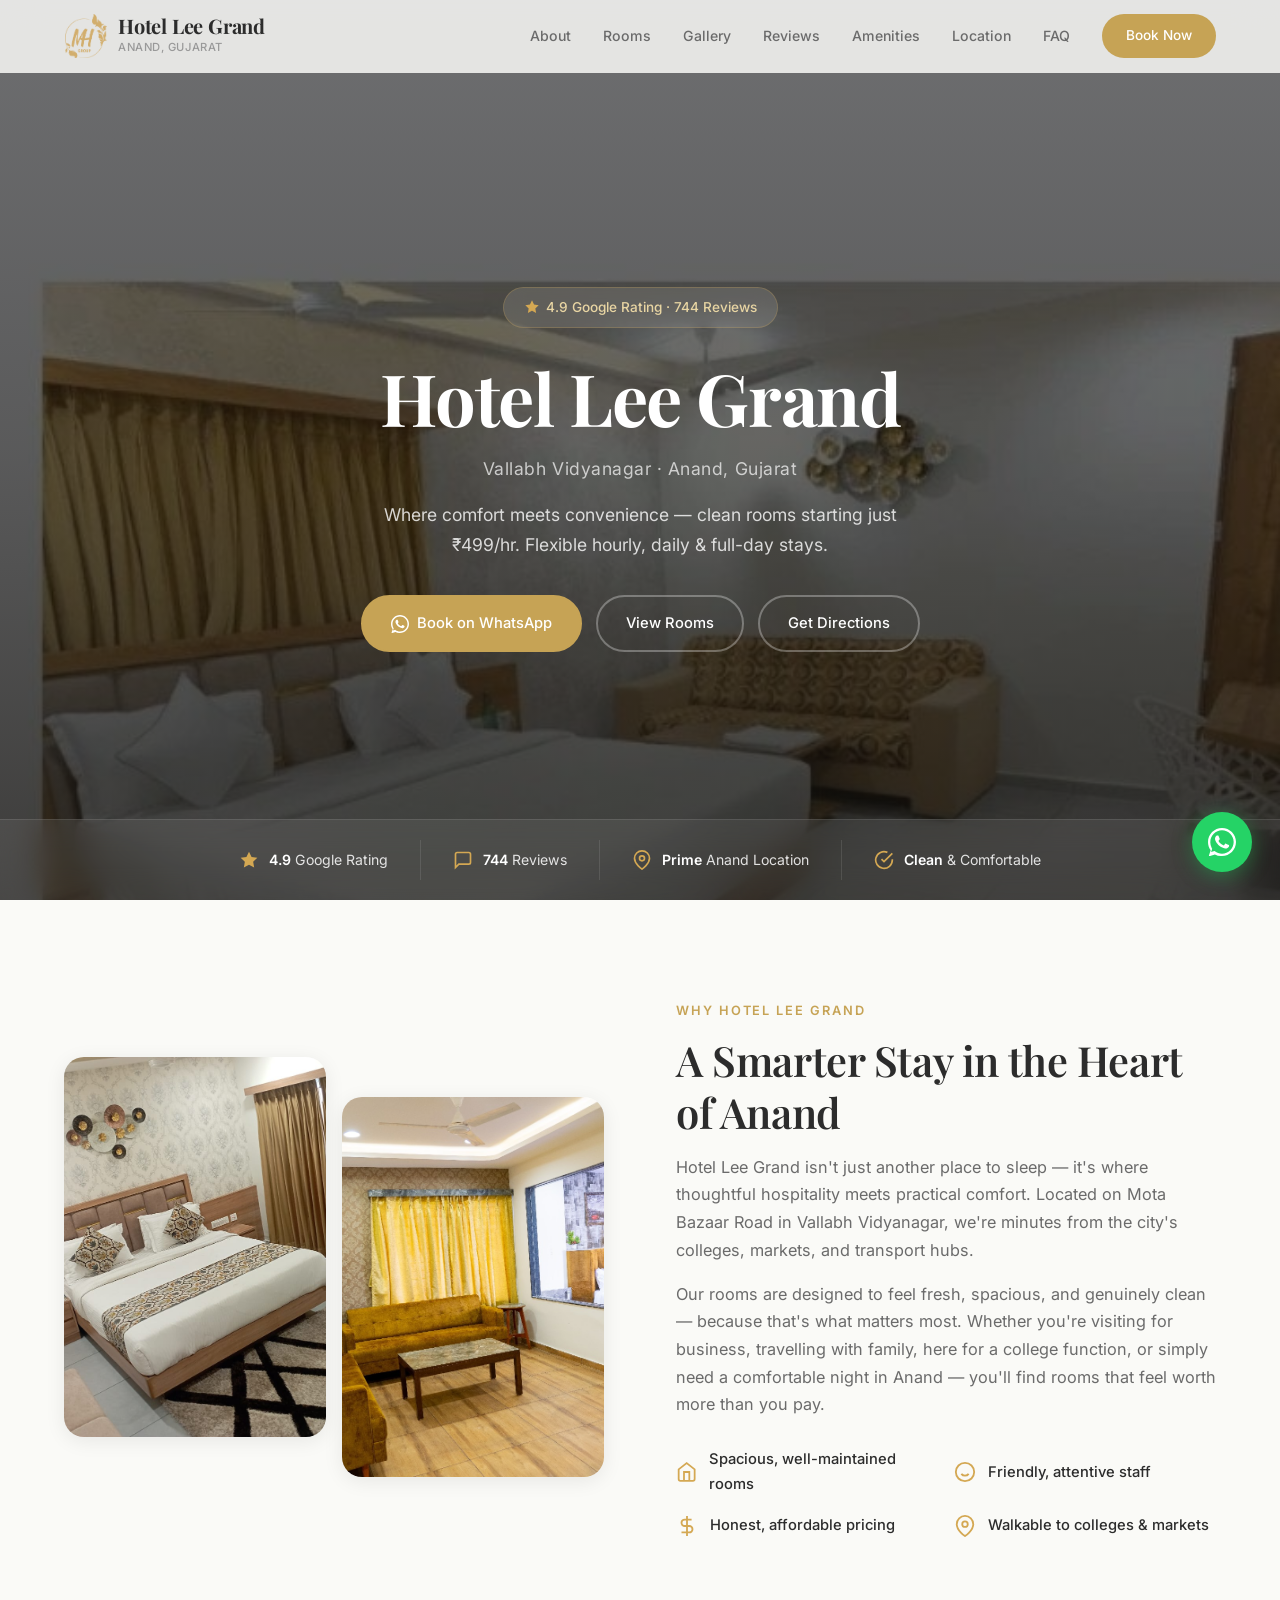
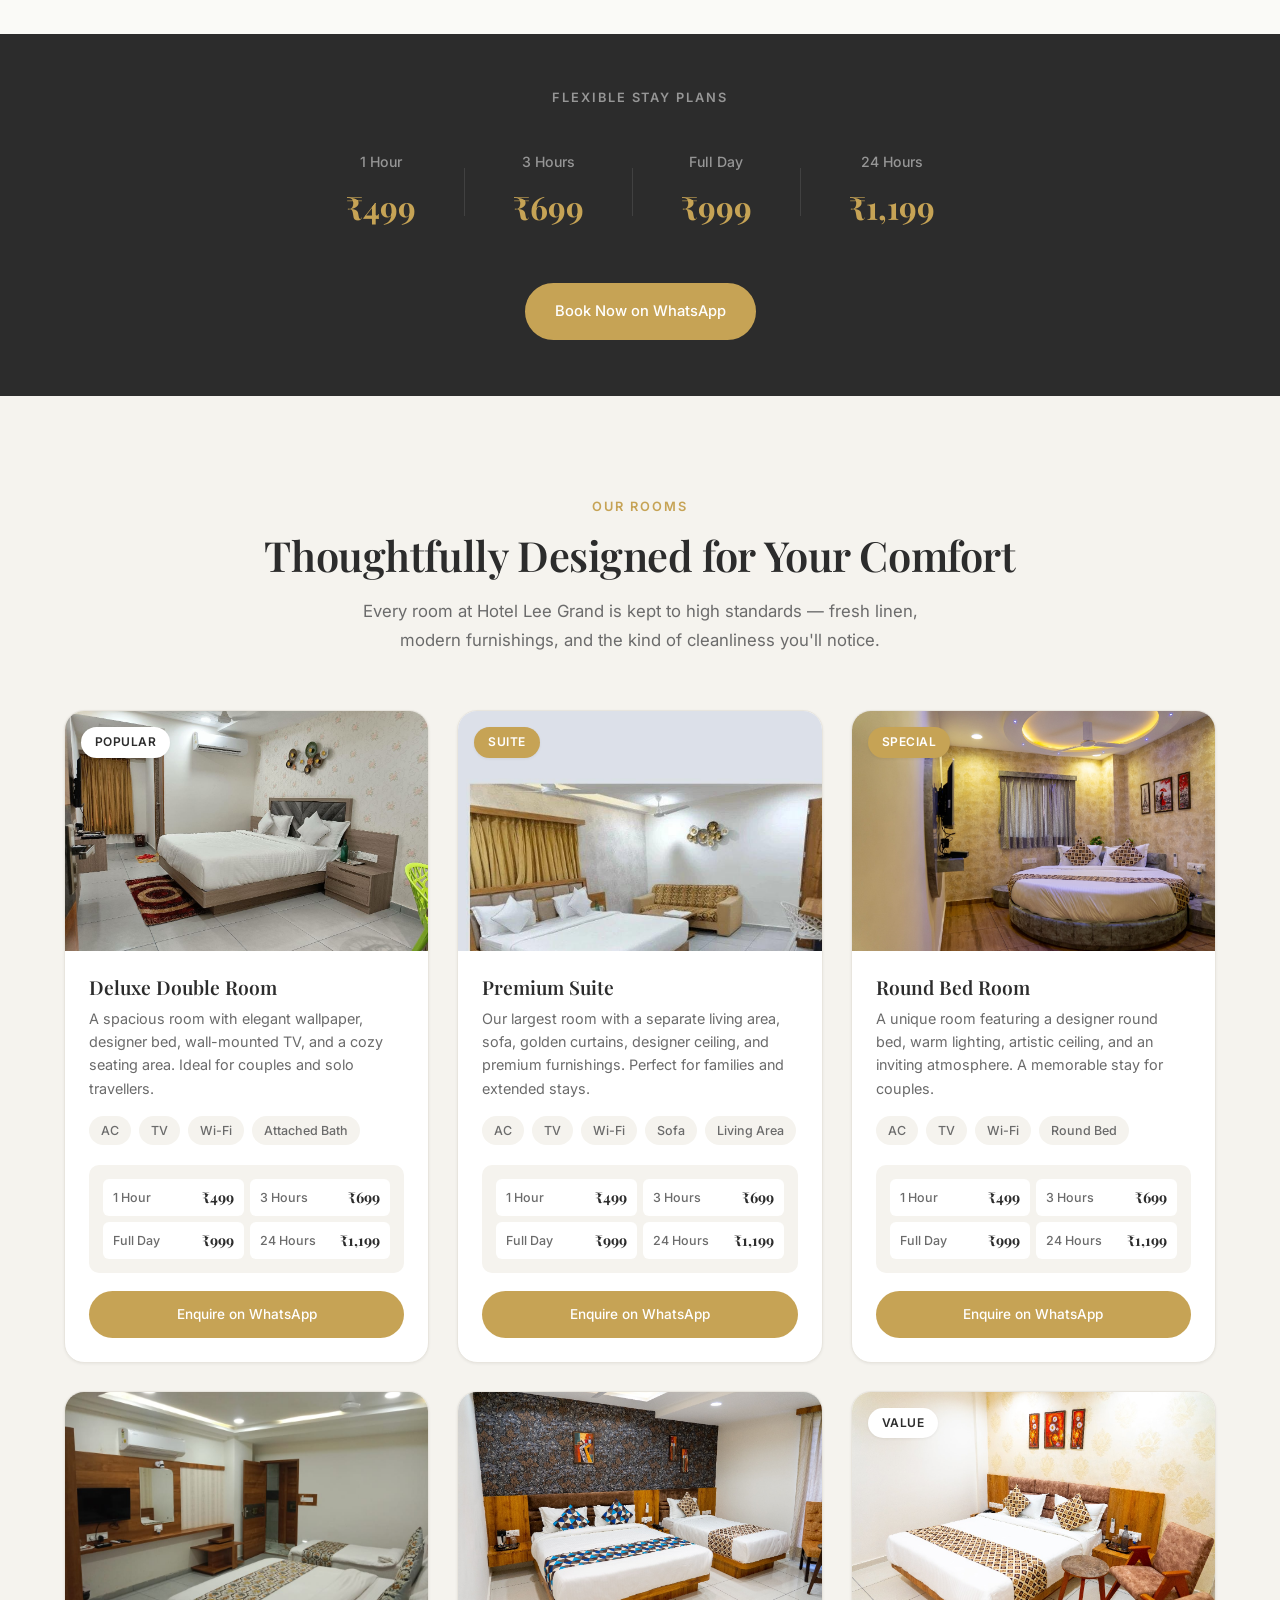
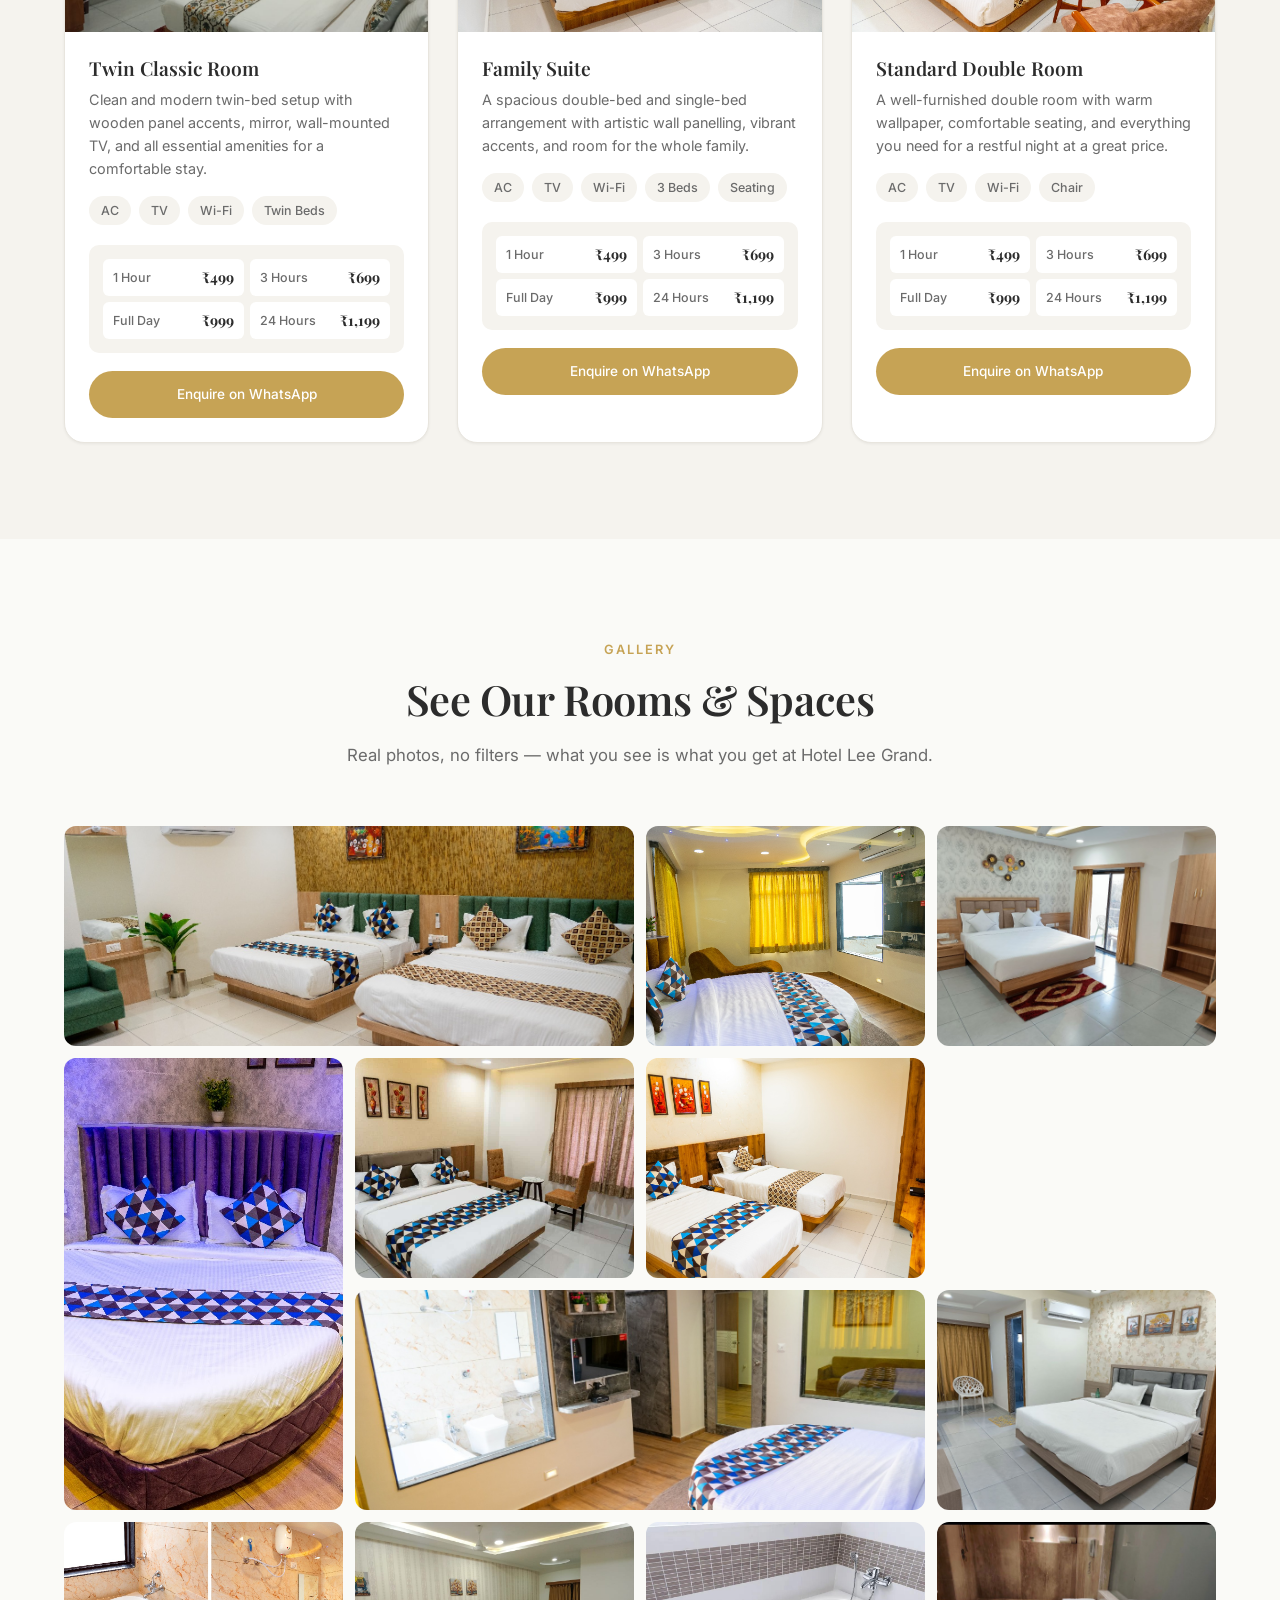
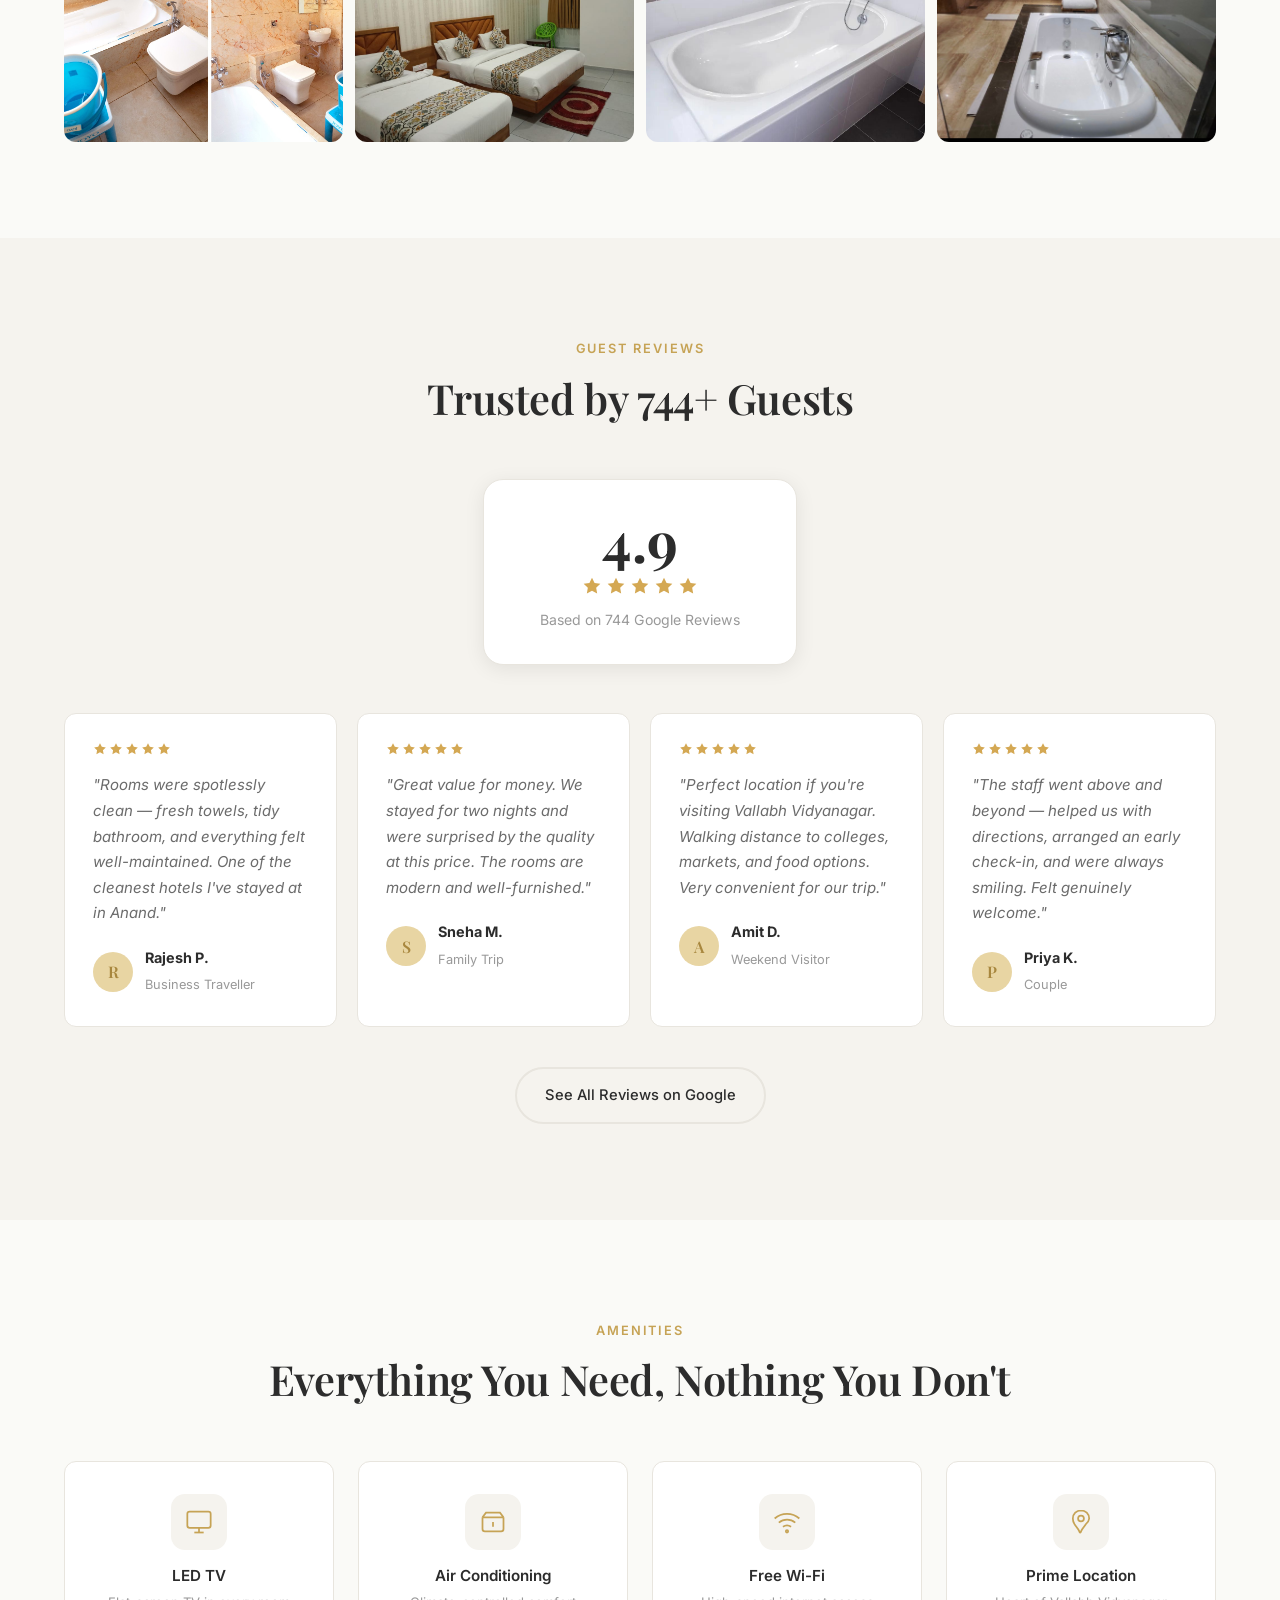
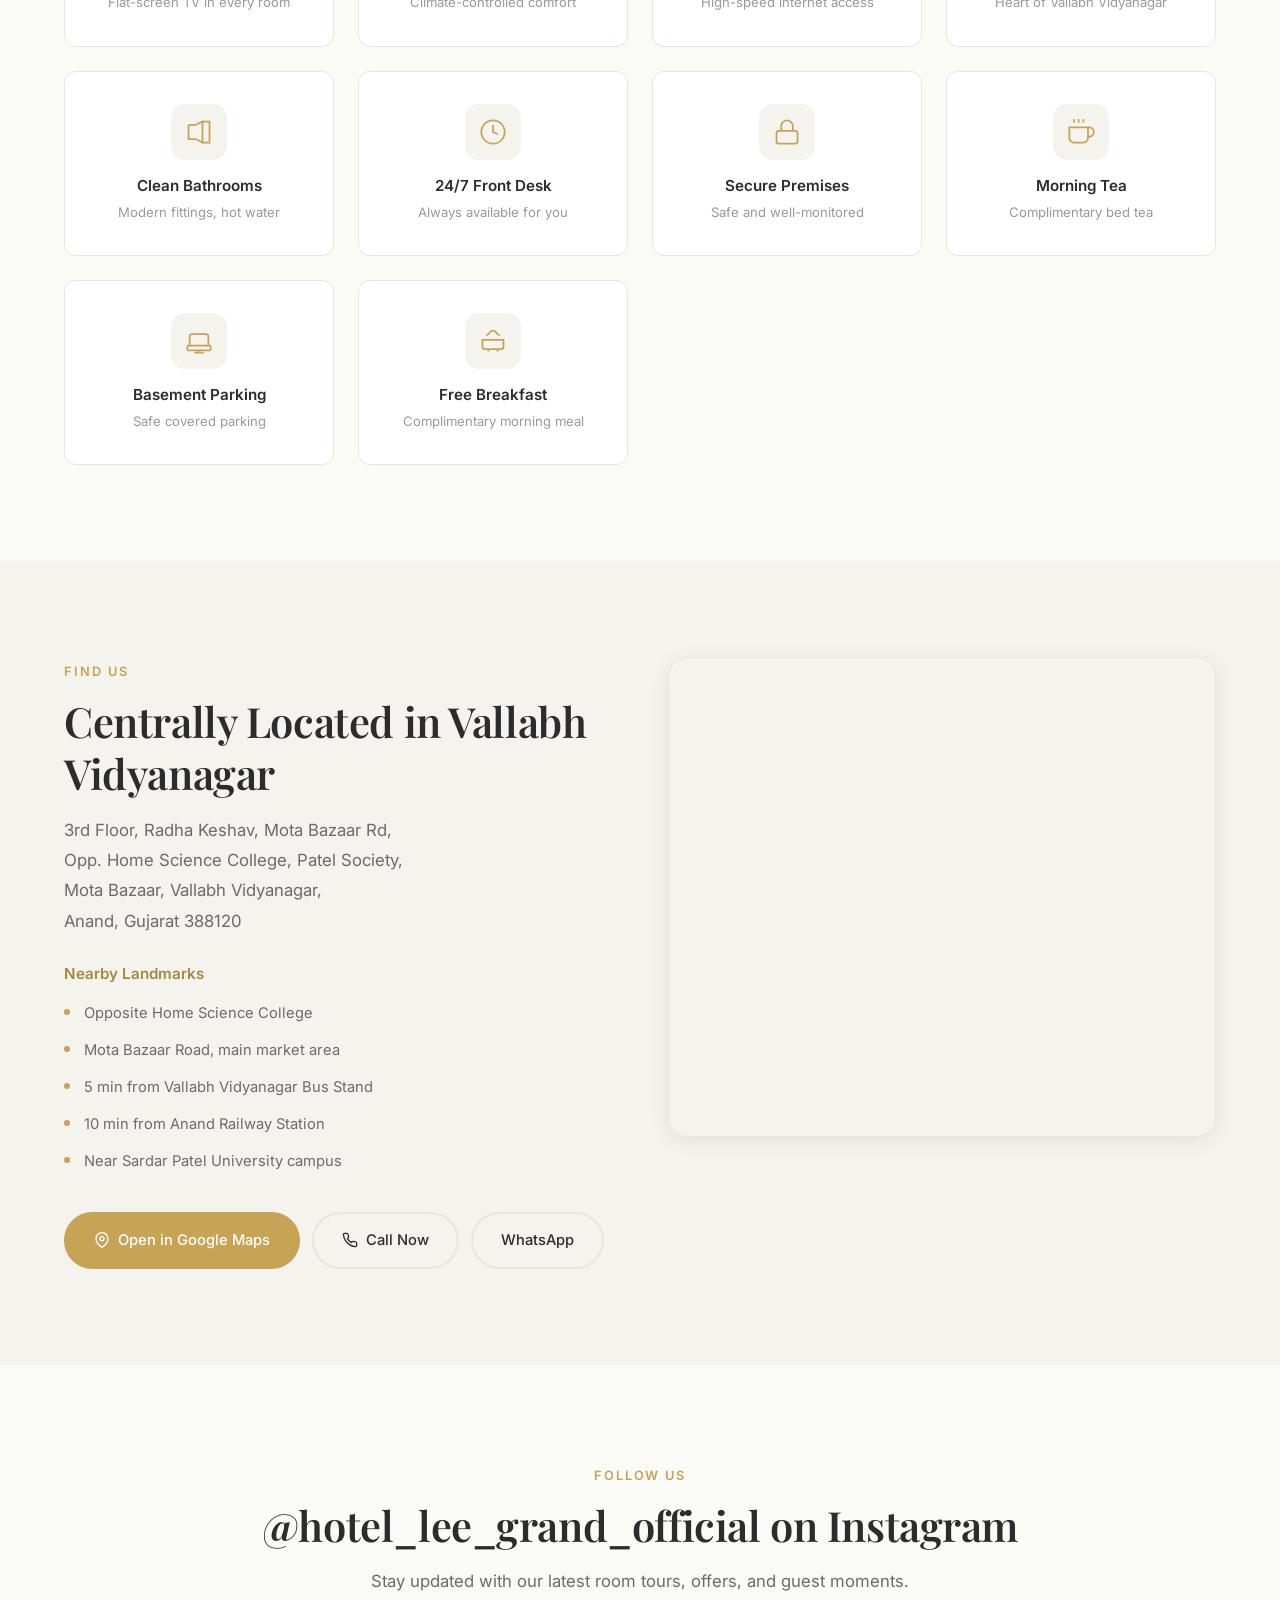
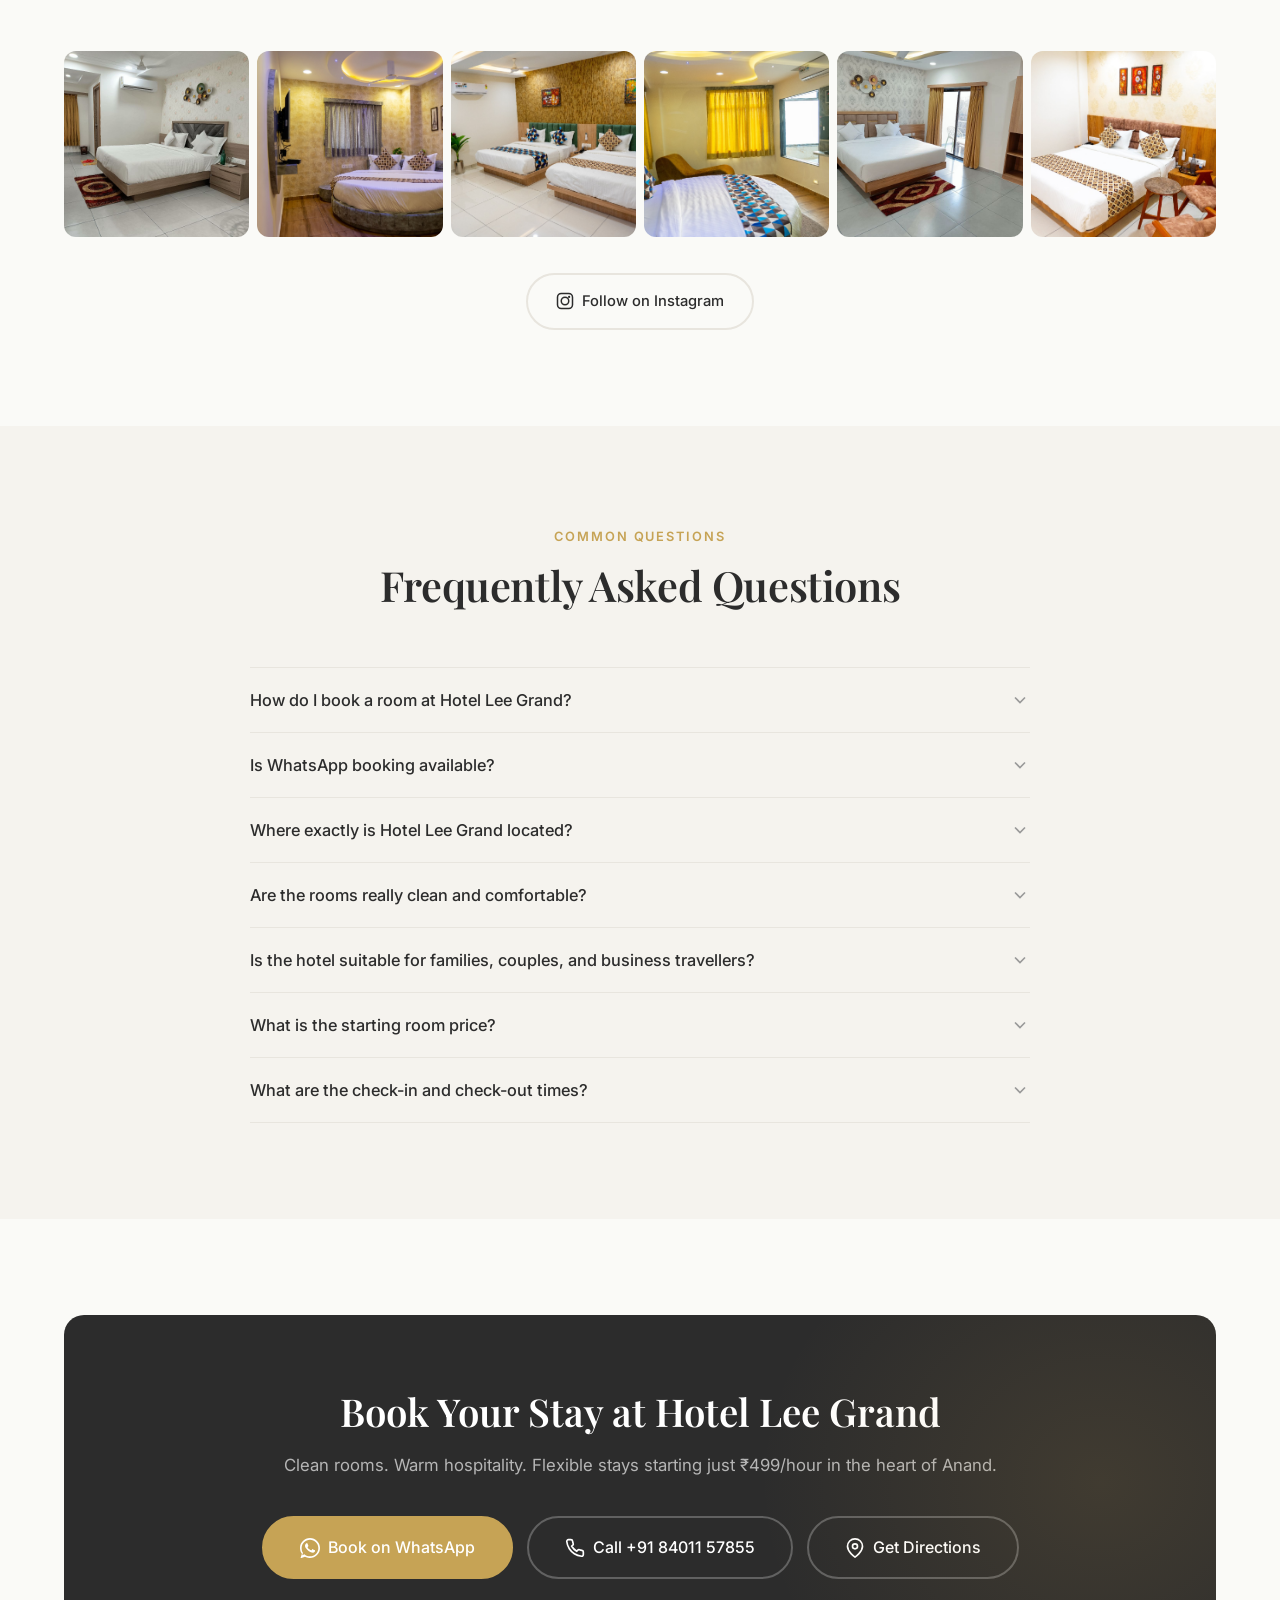
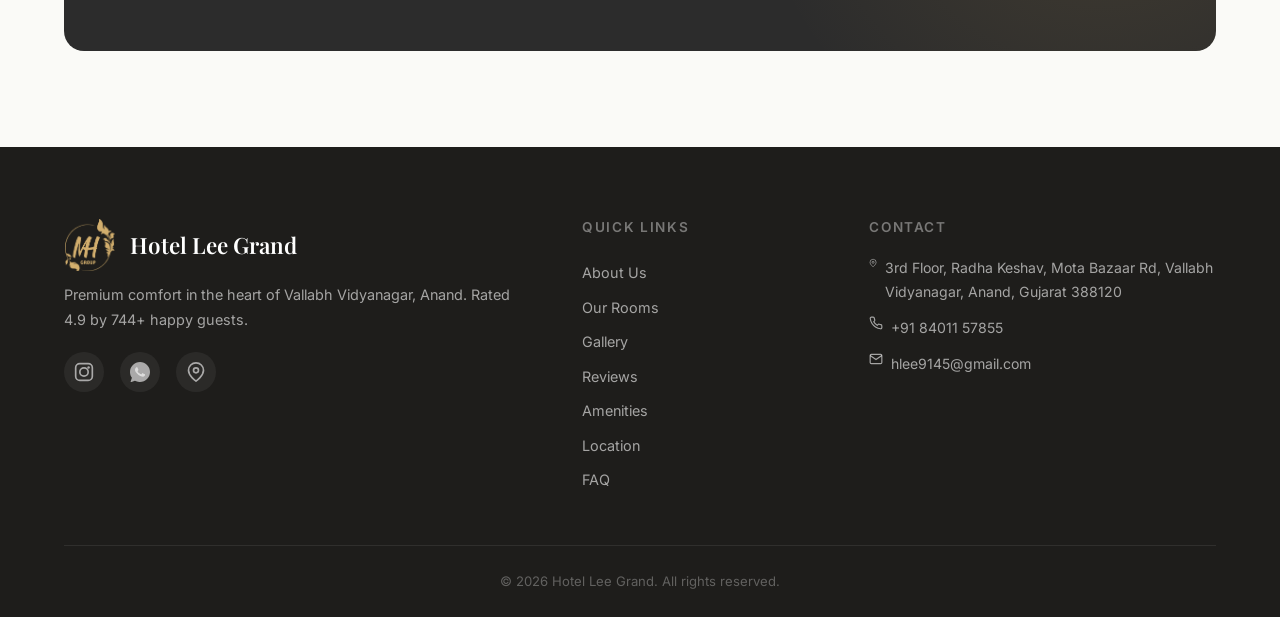
==== commit 9d73edb9: "Add basement parking, free breakfast amenities and bathtub gallery images Co-Authored-By: Claude Opu" ====
--- a/index.html
+++ b/index.html
@@ -19,6 +19,7 @@
     <link rel="preconnect" href="https://fonts.gstatic.com" crossorigin>
     <link href="https://fonts.googleapis.com/css2?family=Playfair+Display:ital,wght@0,400;0,500;0,600;0,700;1,400&family=Inter:wght@300;400;500;600&display=swap" rel="stylesheet">
 
+    <link rel="icon" type="image/png" href="images/logo.png">
     <link rel="stylesheet" href="styles.css">
 
     <!-- JSON-LD Local Business Schema -->
@@ -369,6 +370,8 @@
                 <div class="gallery-item"><img src="images/room-standard-single.jpg" alt="Standard single room" loading="lazy"></div>
                 <div class="gallery-item"><img src="images/hotel-bathroom.jpg" alt="Clean modern bathroom" loading="lazy"></div>
                 <div class="gallery-item"><img src="images/room-twin-classic-2.jpg" alt="Twin room with decorative wallpaper" loading="lazy"></div>
+                <div class="gallery-item"><img src="images/room-bathtub-1.jpg" alt="Bathtub in premium room at Hotel Lee Grand" loading="lazy"></div>
+                <div class="gallery-item"><img src="images/room-bathtub-2.jpg" alt="Bathtub suite at Hotel Lee Grand" loading="lazy"></div>
             </div>
         </div>
     </section>
@@ -541,6 +544,20 @@
                     </div>
                     <h4>Morning Tea</h4>
                     <p>Complimentary bed tea</p>
+                </div>
+                <div class="amenity-item">
+                    <div class="amenity-icon">
+                        <svg width="28" height="28" viewBox="0 0 24 24" fill="none" stroke="currentColor" stroke-width="1.5"><rect x="2" y="16" width="20" height="4" rx="1"/><path d="M4 16V8a2 2 0 012-2h12a2 2 0 012 2v8"/><line x1="12" y1="20" x2="12" y2="22"/><line x1="8" y1="22" x2="16" y2="22"/></svg>
+                    </div>
+                    <h4>Basement Parking</h4>
+                    <p>Safe covered parking</p>
+                </div>
+                <div class="amenity-item">
+                    <div class="amenity-icon">
+                        <svg width="28" height="28" viewBox="0 0 24 24" fill="none" stroke="currentColor" stroke-width="1.5"><path d="M3 11h18v6a2 2 0 01-2 2H5a2 2 0 01-2-2v-6z"/><path d="M12 3c-1.5 0-2.5 1-3 2s-1.5 2-3 2"/><path d="M12 3c1.5 0 2.5 1 3 2s1.5 2 3 2"/><line x1="8" y1="19" x2="8" y2="21"/><line x1="16" y1="19" x2="16" y2="21"/></svg>
+                    </div>
+                    <h4>Free Breakfast</h4>
+                    <p>Complimentary morning meal</p>
                 </div>
             </div>
         </div>
--- a/styles.css
+++ b/styles.css
@@ -840,6 +840,11 @@
     transform: translateY(-50%);
 }
 
+/* --- Slider Dots (hidden on desktop, shown on mobile via JS) --- */
+.slider-dots {
+    display: none;
+}
+
 /* --- Reviews --- */
 .reviews {
     background: var(--color-bg-warm);
@@ -1656,6 +1661,50 @@
         grid-template-columns: 1fr 1fr;
     }
 
+    /* --- Mobile Slider Base --- */
+    .mobile-slider {
+        display: flex;
+        overflow-x: auto;
+        scroll-snap-type: x mandatory;
+        -webkit-overflow-scrolling: touch;
+        scrollbar-width: none;
+        gap: 14px;
+        padding-bottom: 8px;
+    }
+
+    .mobile-slider::-webkit-scrollbar {
+        display: none;
+    }
+
+    .mobile-slider > * {
+        scroll-snap-align: start;
+        flex-shrink: 0;
+    }
+
+    .slider-dots {
+        display: flex;
+        justify-content: center;
+        gap: 8px;
+        margin-top: 16px;
+    }
+
+    .slider-dot {
+        width: 8px;
+        height: 8px;
+        border-radius: 50%;
+        background: var(--color-border);
+        border: none;
+        padding: 0;
+        cursor: pointer;
+        transition: all 0.3s;
+    }
+
+    .slider-dot.active {
+        background: var(--color-gold);
+        width: 24px;
+        border-radius: 4px;
+    }
+
     /* --- Rooms Mobile --- */
     .rooms-grid {
         grid-template-columns: 1fr;
@@ -1683,6 +1732,77 @@
         min-height: 48px;
     }
 
+    /* --- Reviews Mobile Slider --- */
+    .reviews-grid {
+        display: flex;
+        overflow-x: auto;
+        scroll-snap-type: x mandatory;
+        -webkit-overflow-scrolling: touch;
+        scrollbar-width: none;
+        gap: 14px;
+        padding-bottom: 8px;
+        margin: 0 0 28px;
+    }
+
+    .reviews-grid::-webkit-scrollbar {
+        display: none;
+    }
+
+    .review-card {
+        scroll-snap-align: start;
+        flex-shrink: 0;
+        width: 80vw;
+        max-width: 300px;
+    }
+
+    /* --- Amenities Mobile Slider --- */
+    .amenities-grid {
+        display: flex;
+        overflow-x: auto;
+        scroll-snap-type: x mandatory;
+        -webkit-overflow-scrolling: touch;
+        scrollbar-width: none;
+        gap: 12px;
+        padding-bottom: 8px;
+    }
+
+    .amenities-grid::-webkit-scrollbar {
+        display: none;
+    }
+
+    .amenity-item {
+        scroll-snap-align: start;
+        flex-shrink: 0;
+        width: 42vw;
+        max-width: 170px;
+        padding: 20px 14px;
+    }
+
+    .amenity-icon {
+        width: 42px;
+        height: 42px;
+        border-radius: 10px;
+        margin-bottom: 10px;
+    }
+
+    .amenity-icon svg {
+        width: 20px;
+        height: 20px;
+    }
+
+    .amenity-item h4 {
+        font-size: 0.85rem;
+        margin-bottom: 3px;
+    }
+
+    .amenity-item p {
+        font-size: 0.75rem;
+    }
+
+    .amenity-item:hover {
+        transform: none;
+    }
+
     /* --- Gallery Mobile --- */
     .gallery-grid {
         grid-template-columns: repeat(2, 1fr);
@@ -1723,26 +1843,7 @@
         height: 44px;
     }
 
-    /* --- Reviews Mobile --- */
-    .reviews-grid {
-        grid-template-columns: 1fr;
-        max-width: 100%;
-        margin: 0 auto 40px;
-    }
-
-    .review-card {
-        padding: 22px;
-    }
-
-    /* --- Amenities Mobile --- */
-    .amenities-grid {
-        grid-template-columns: repeat(2, 1fr);
-        gap: 16px;
-    }
-
-    .amenity-item:hover {
-        transform: none;
-    }
+    /* Reviews/Amenities slider styles are above */
 
     /* --- Location Mobile --- */
     .location-grid {
@@ -1936,36 +2037,35 @@
 
     /* Gallery small */
     .gallery-grid {
-        grid-template-columns: 1fr 1fr;
+        grid-template-columns: repeat(2, 1fr);
         grid-auto-rows: 130px;
         gap: 8px;
     }
 
     /* Reviews small */
     .reviews-score {
-        padding: 24px 32px;
+        padding: 20px 28px;
     }
 
     .score-number {
-        font-size: 2.8rem;
+        font-size: 2.5rem;
     }
 
     .review-card {
-        padding: 18px;
+        width: 78vw;
+        max-width: 280px;
+        padding: 14px;
+    }
+
+    /* Amenities small */
+    .amenity-item {
+        width: 40vw;
+        max-width: 155px;
+        padding: 16px 10px;
     }
 
     .review-text {
-        font-size: 0.88rem;
-    }
-
-    /* Amenities small */
-    .amenities-grid {
-        grid-template-columns: 1fr 1fr;
-        gap: 12px;
-    }
-
-    .amenity-item {
-        padding: 20px 10px;
+        font-size: 0.84rem;
     }
 
     .amenity-item h4 {
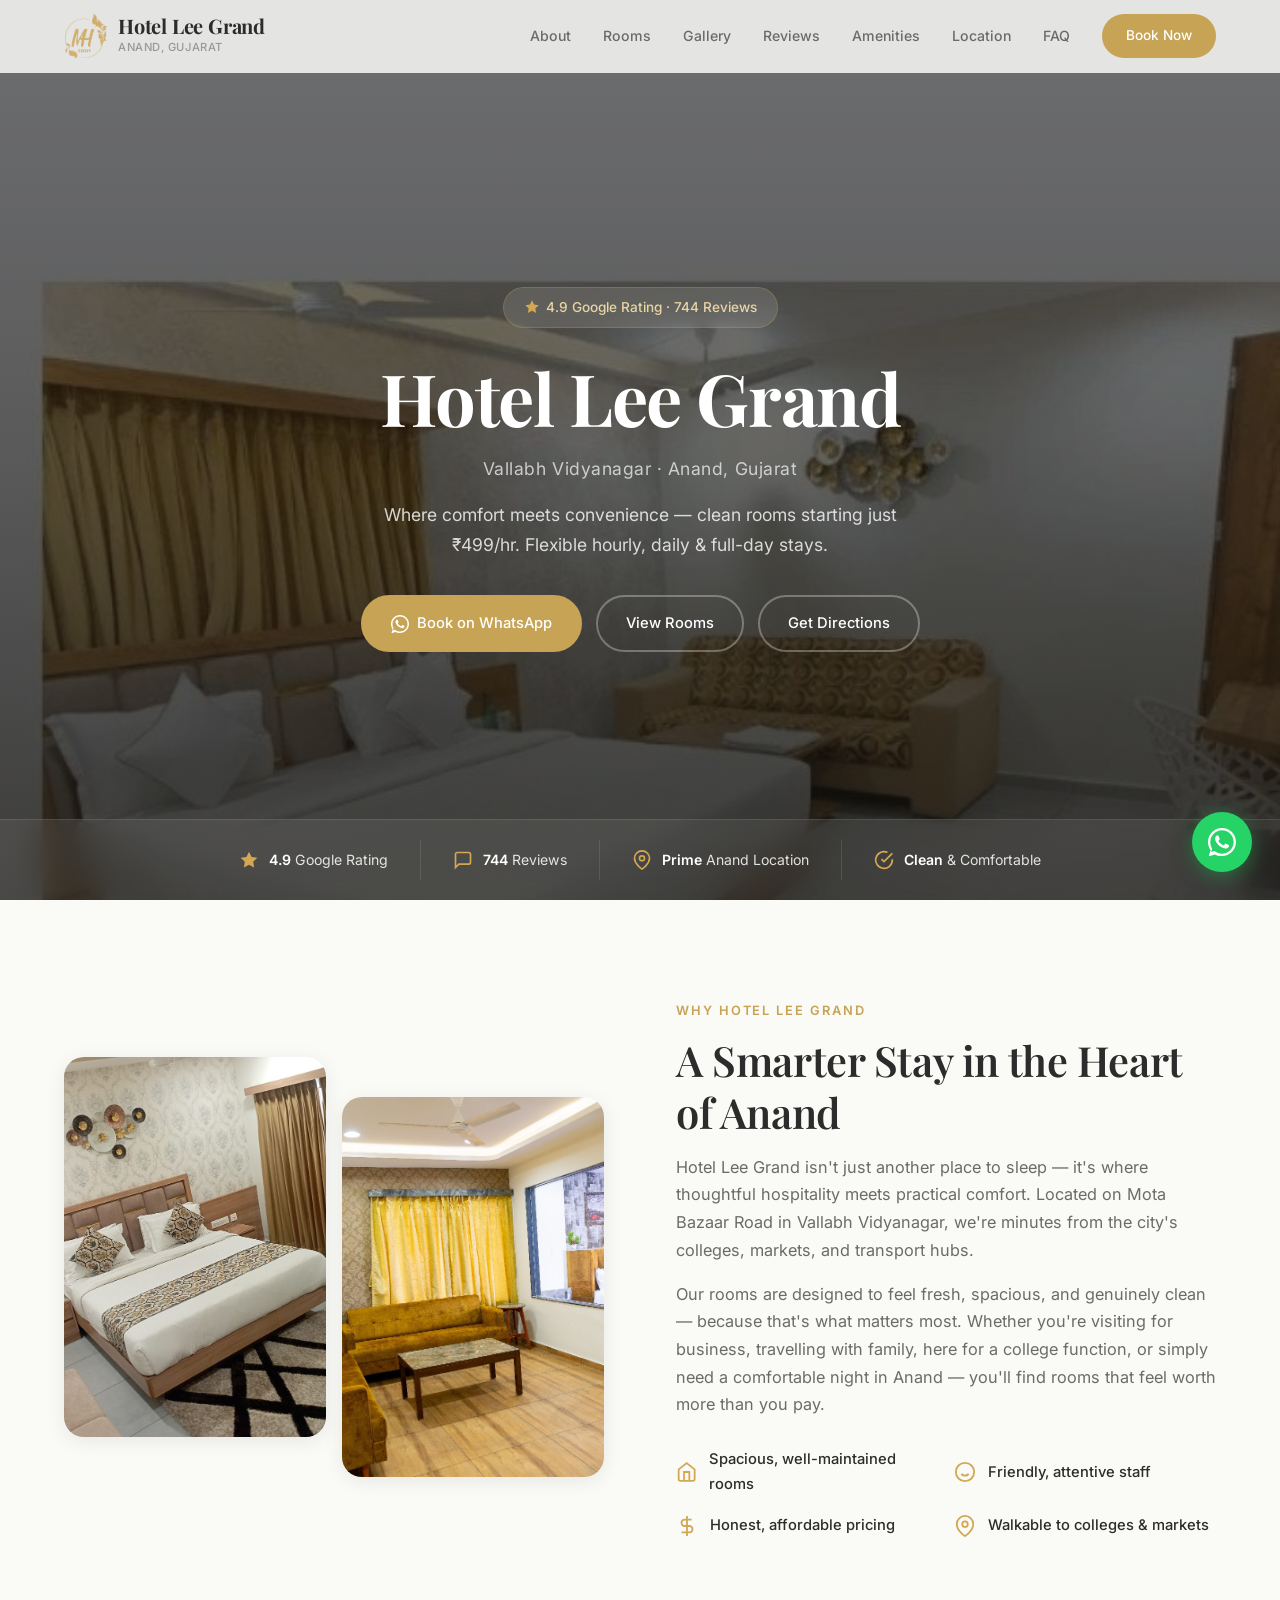
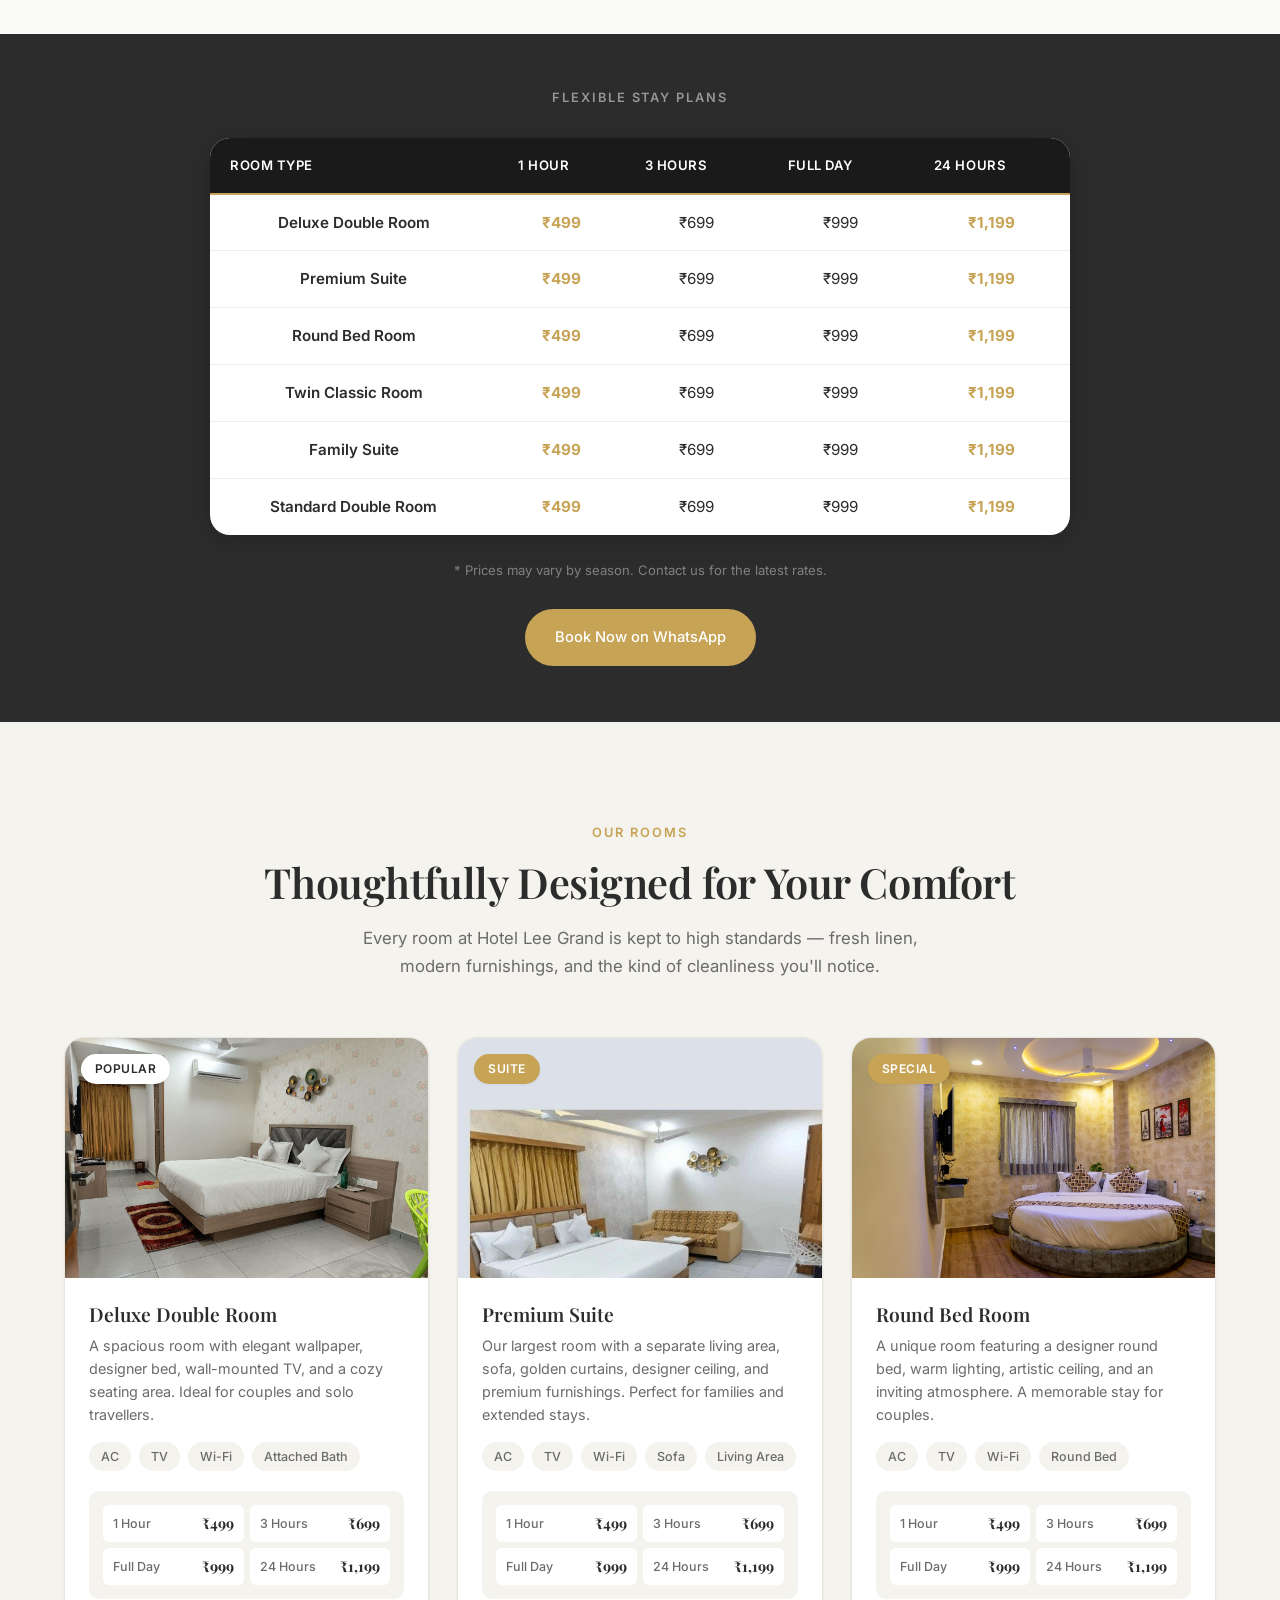
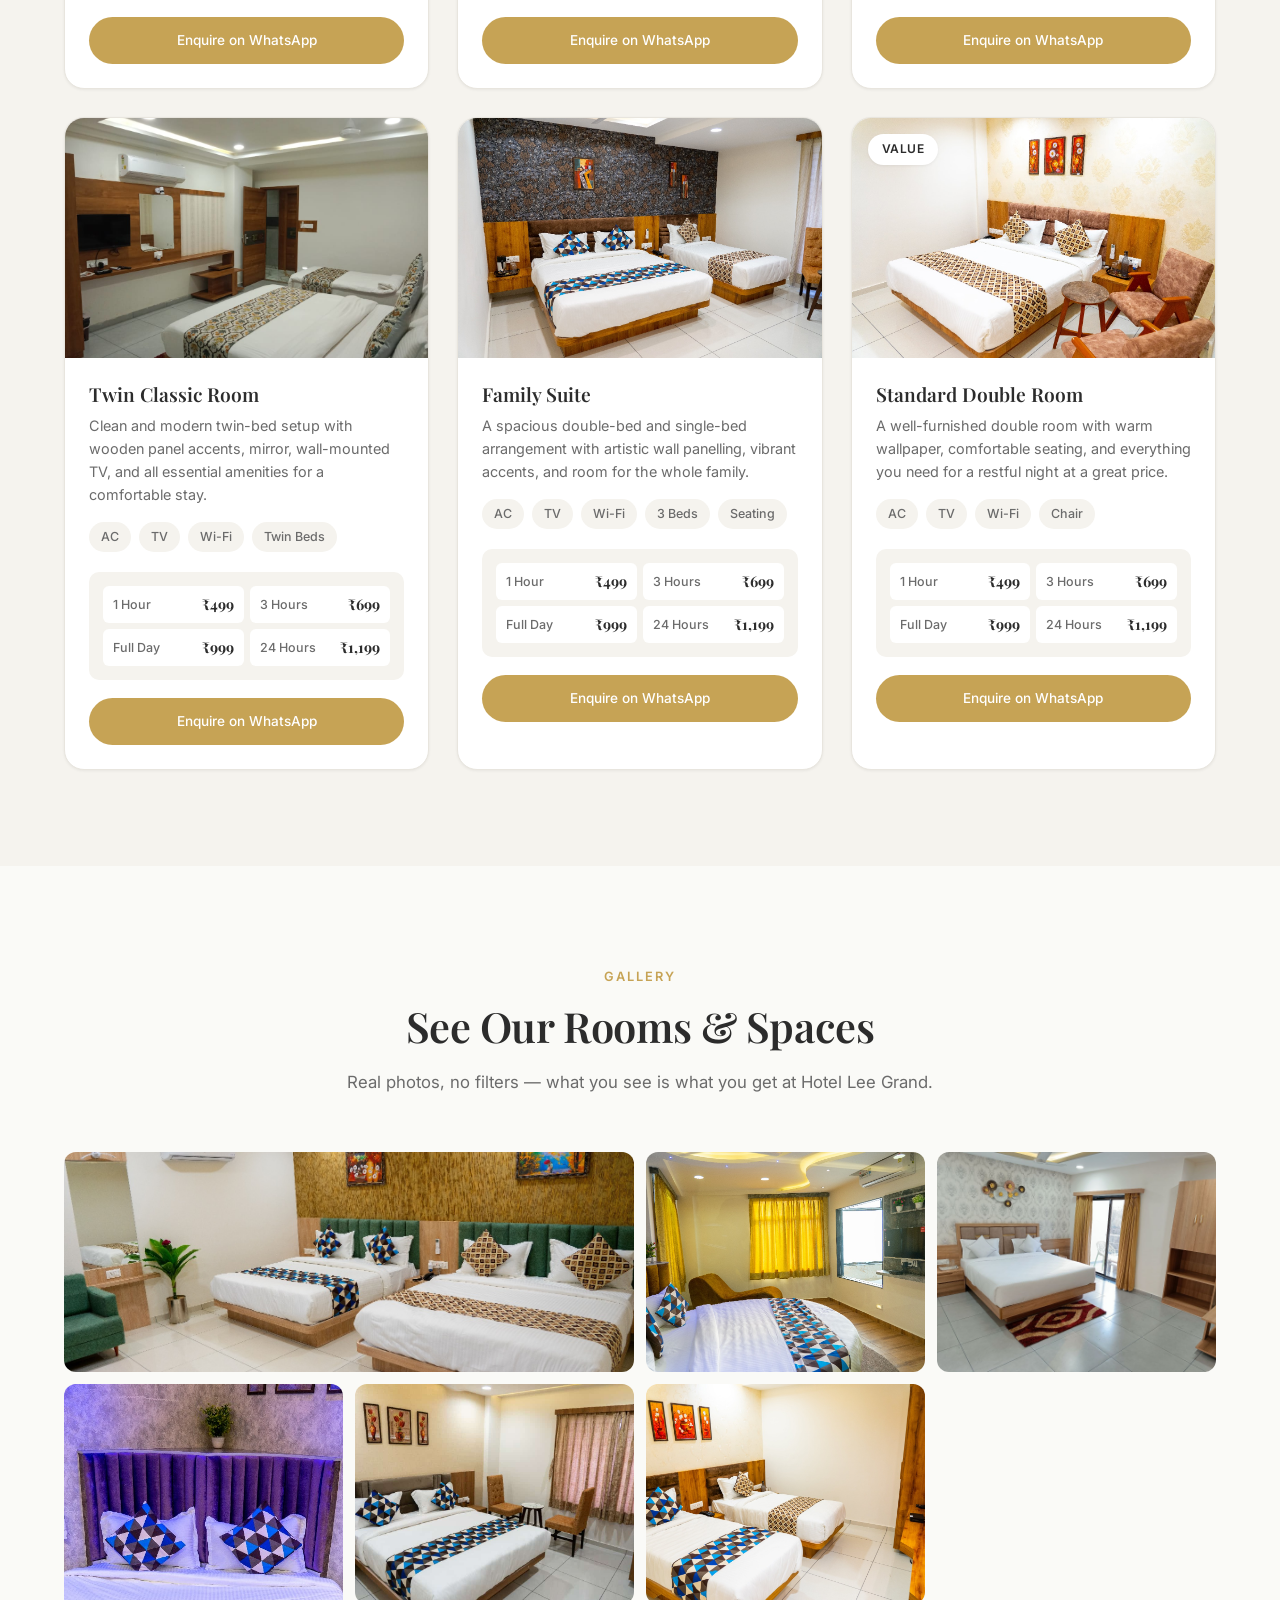
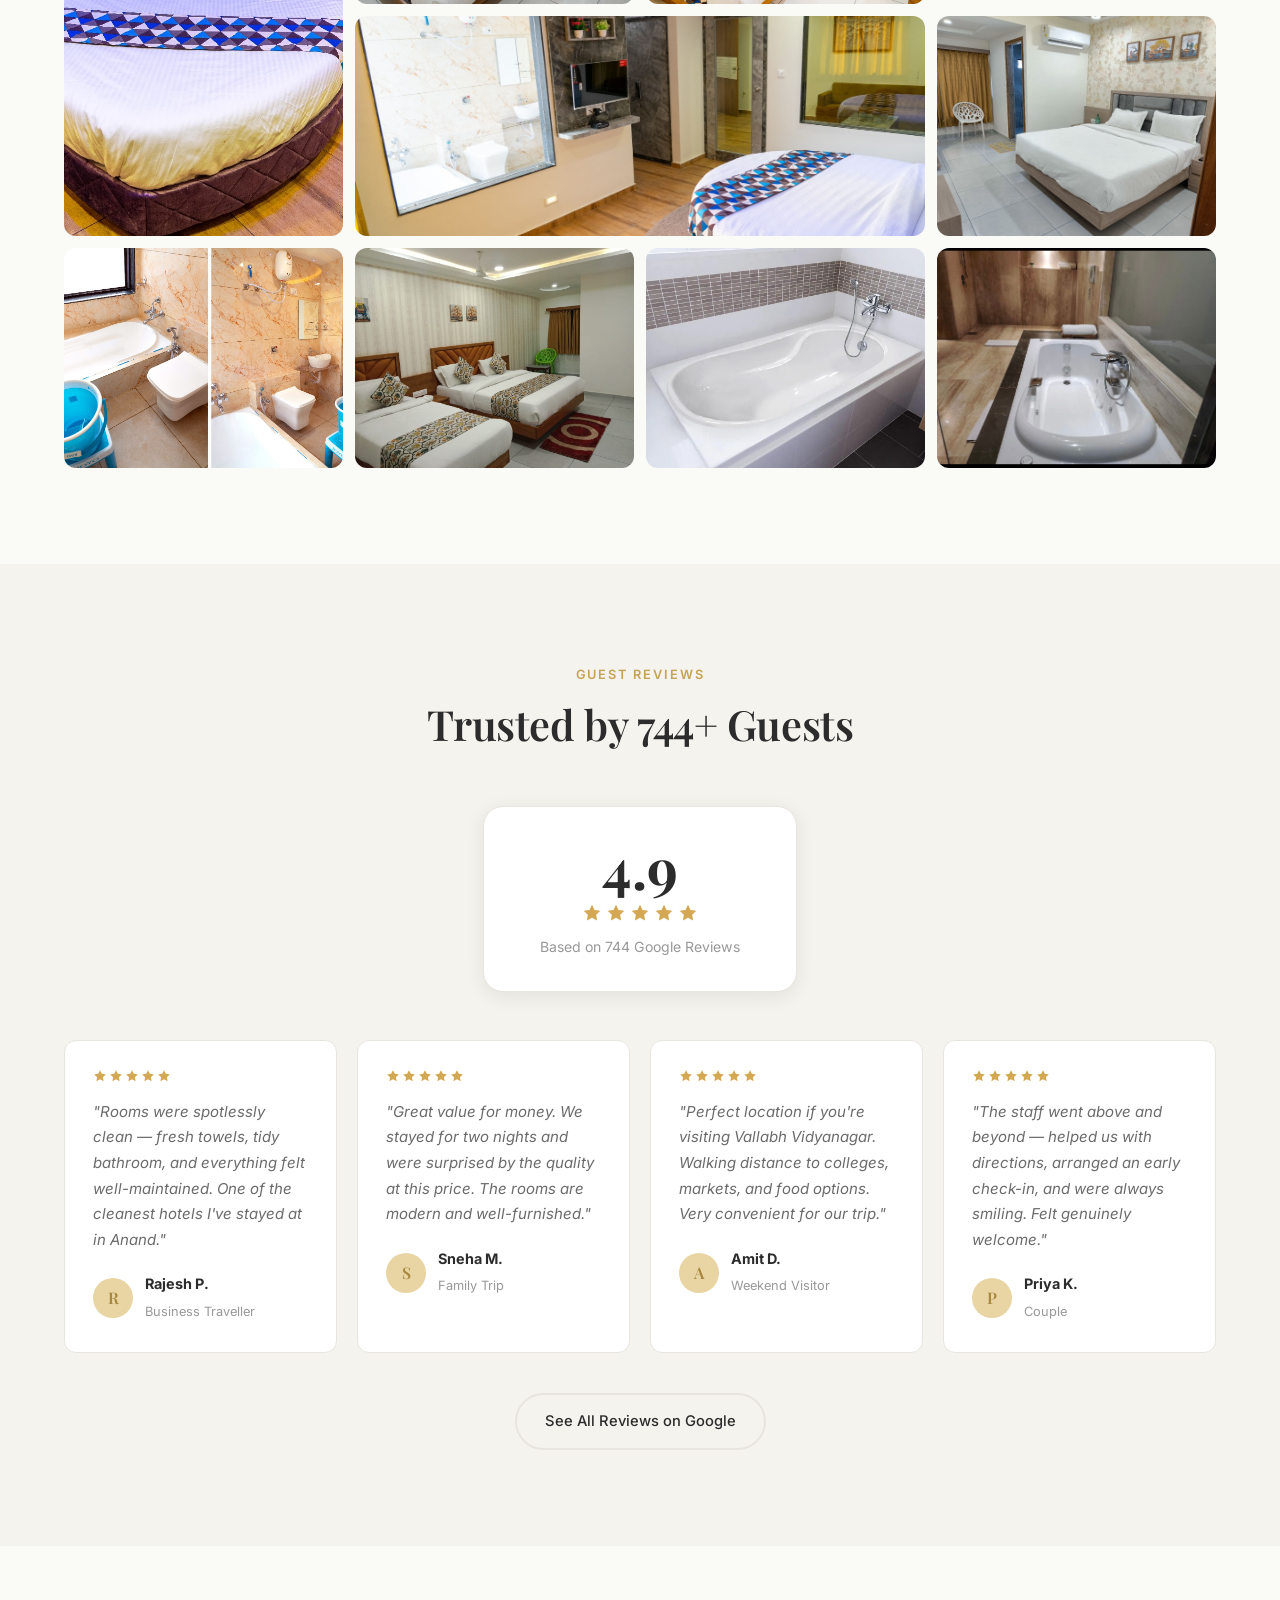
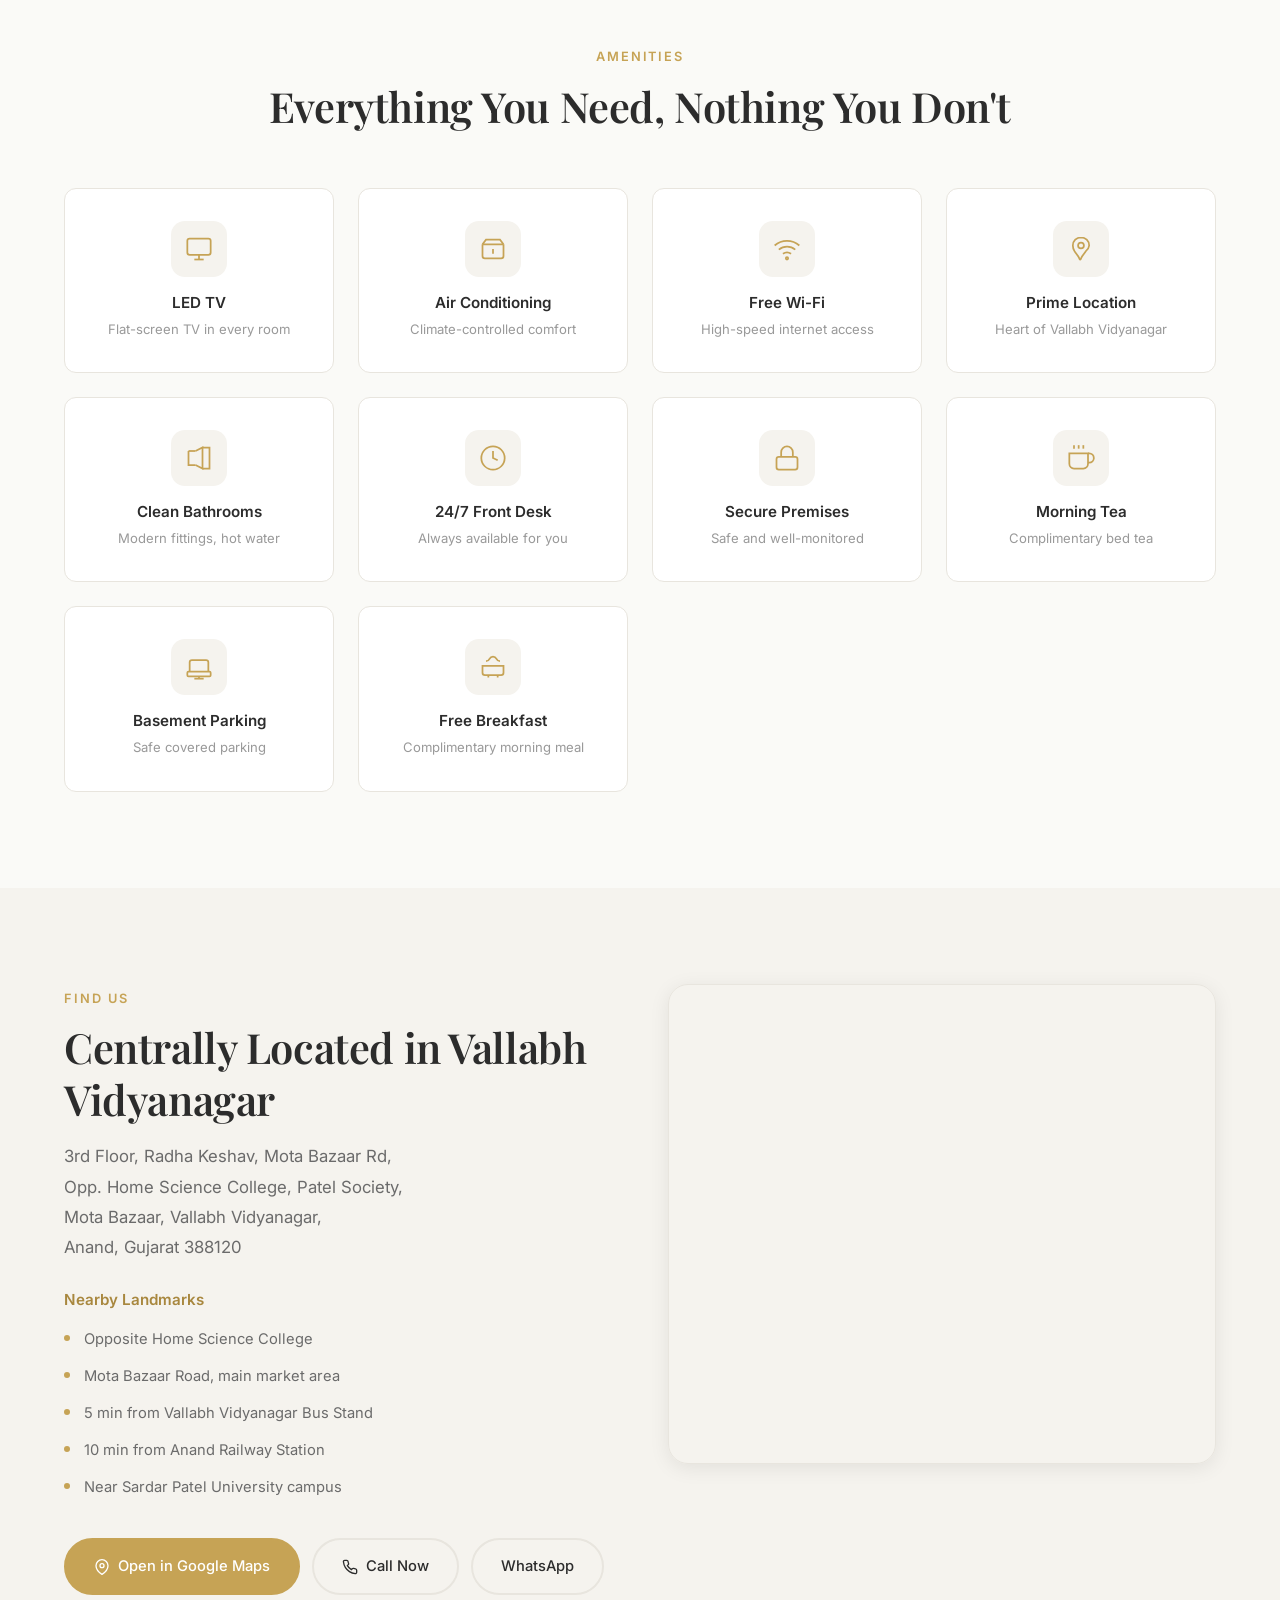
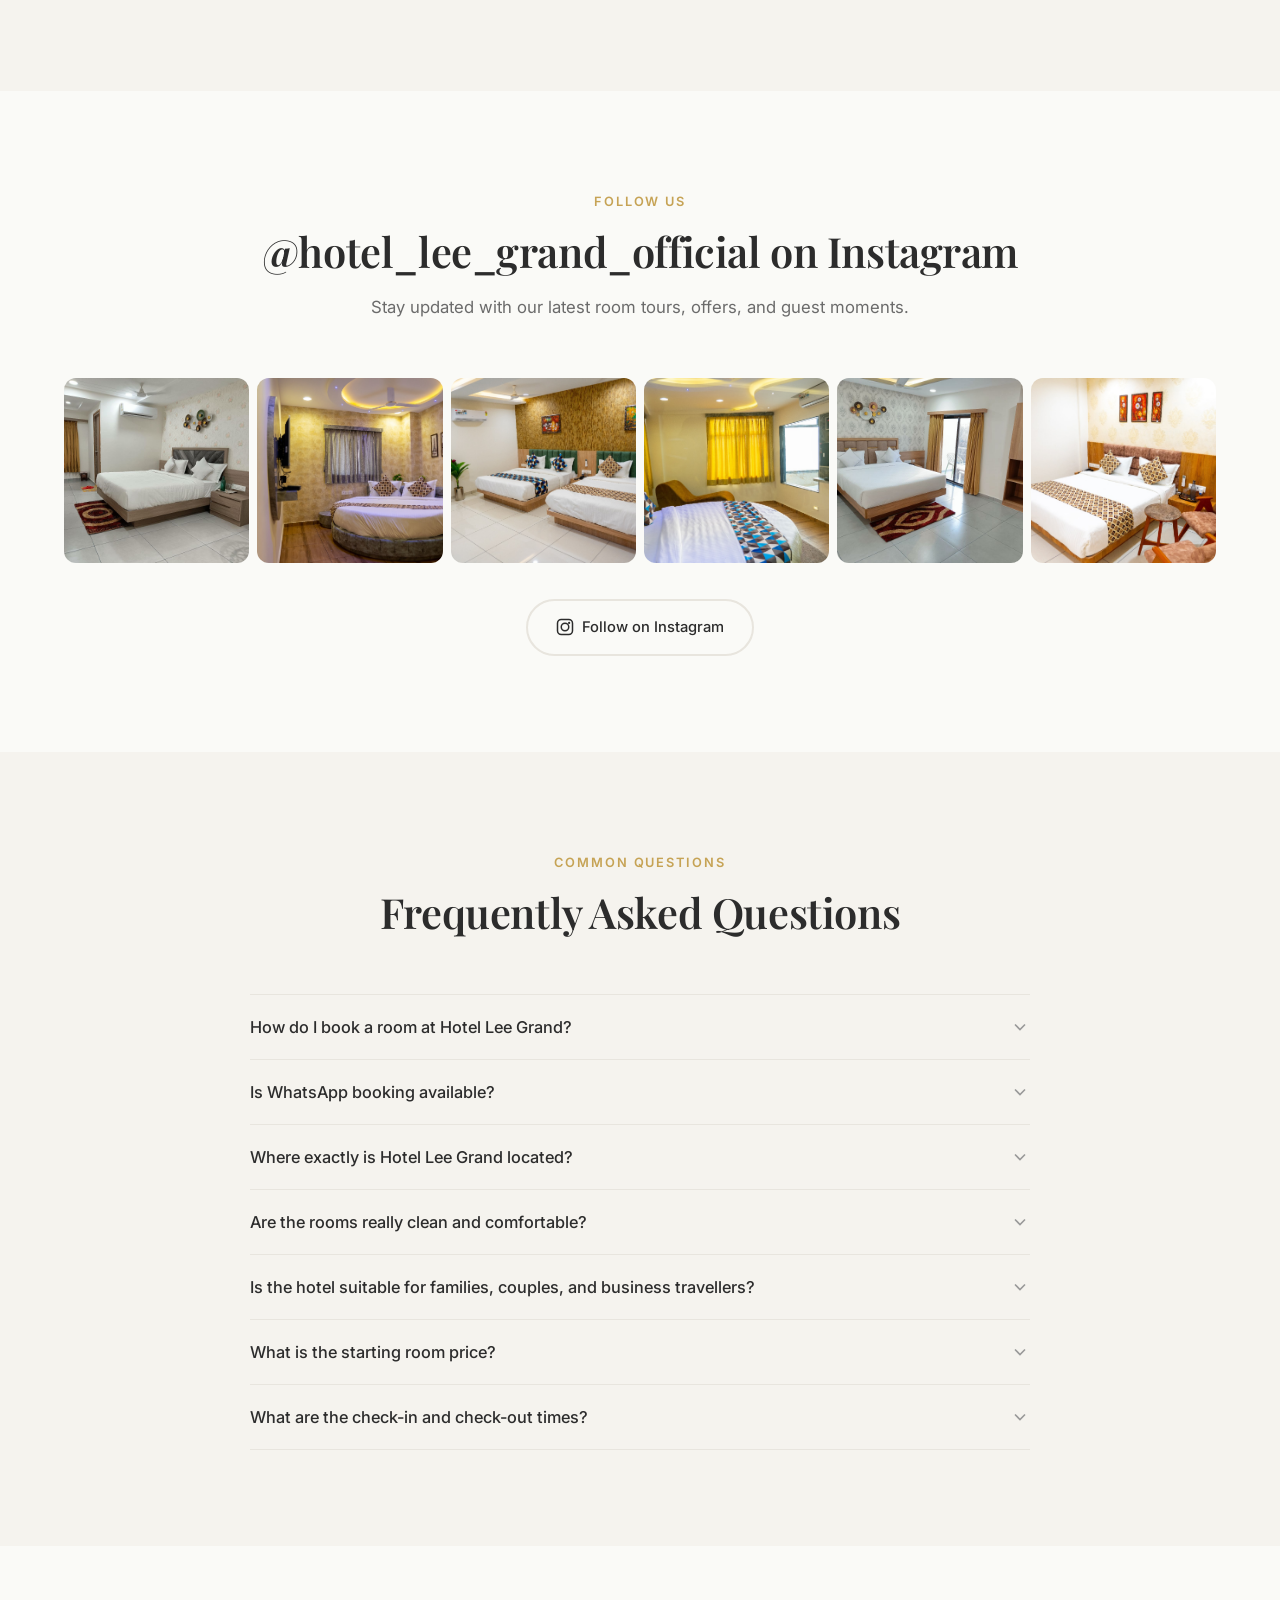
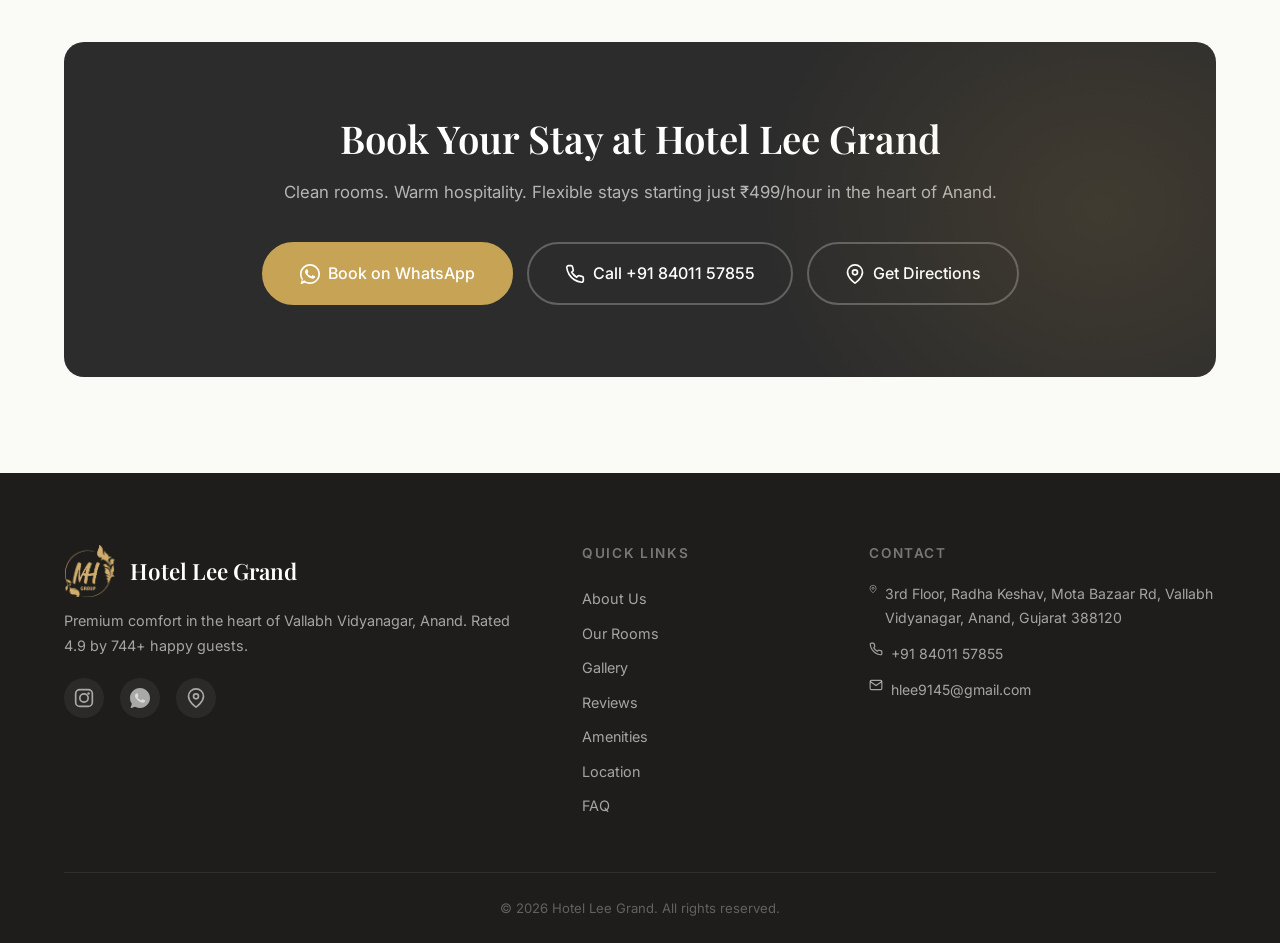
==== commit 5961c6a6: "Add SEO page, pricing table, sitemap, robots.txt & enhanced structured data - Professional SEO landi" ====
--- a/index.html
+++ b/index.html
@@ -12,6 +12,19 @@
     <meta property="og:description" content="4.9-star rated hotel with 744+ reviews. Clean rooms, friendly staff, prime location in Vallabh Vidyanagar, Anand. Starting ₹499/hour.">
     <meta property="og:type" content="website">
     <meta property="og:locale" content="en_IN">
+    <meta property="og:url" content="https://www.hotelleegrand.com/">
+    <meta property="og:site_name" content="Hotel Lee Grand">
+    <meta property="og:image" content="https://www.hotelleegrand.com/images/room-premium-suite-1.jpg">
+    <meta property="og:image:width" content="1200">
+    <meta property="og:image:height" content="630">
+    <meta name="twitter:card" content="summary_large_image">
+    <meta name="twitter:title" content="Hotel Lee Grand | Premium Hotel in Anand, Gujarat">
+    <meta name="twitter:description" content="4.9-star rated hotel with 744+ reviews. Clean rooms starting ₹499/hour in Vallabh Vidyanagar, Anand.">
+    <meta name="twitter:image" content="https://www.hotelleegrand.com/images/room-premium-suite-1.jpg">
+    <meta name="geo.region" content="IN-GJ">
+    <meta name="geo.placename" content="Vallabh Vidyanagar, Anand">
+    <meta name="geo.position" content="22.5396;72.9091">
+    <meta name="ICBM" content="22.5396, 72.9091">
     <link rel="canonical" href="https://www.hotelleegrand.com/">
 
     <!-- Fonts -->
@@ -22,13 +35,13 @@
     <link rel="icon" type="image/png" href="images/logo.png">
     <link rel="stylesheet" href="styles.css">
 
-    <!-- JSON-LD Local Business Schema -->
+    <!-- JSON-LD Hotel Schema -->
     <script type="application/ld+json">
     {
         "@context": "https://schema.org",
         "@type": "Hotel",
         "name": "Hotel Lee Grand",
-        "description": "Premium 3-star hotel in Vallabh Vidyanagar, Anand, Gujarat. Clean, comfortable rooms with modern amenities.",
+        "description": "Premium 3-star hotel in Vallabh Vidyanagar, Anand, Gujarat. Clean, comfortable rooms with modern amenities. Rated 4.9 stars by 744+ guests.",
         "starRating": {
             "@type": "Rating",
             "ratingValue": "3"
@@ -47,10 +60,125 @@
             "postalCode": "388120",
             "addressCountry": "IN"
         },
+        "geo": {
+            "@type": "GeoCoordinates",
+            "latitude": "22.5396",
+            "longitude": "72.9091"
+        },
         "telephone": "+918401157855",
         "priceRange": "₹₹",
-        "image": "images/room-premium-suite-1.jpg",
-        "url": "https://www.hotelleegrand.com"
+        "currenciesAccepted": "INR",
+        "paymentAccepted": "Cash, UPI, Credit Card, Debit Card",
+        "image": [
+            "https://www.hotelleegrand.com/images/room-premium-suite-1.jpg",
+            "https://www.hotelleegrand.com/images/room-premium-suite-2.jpg",
+            "https://www.hotelleegrand.com/images/room-bathtub-1.jpg"
+        ],
+        "url": "https://www.hotelleegrand.com",
+        "checkinTime": "12:00",
+        "checkoutTime": "11:00",
+        "amenityFeature": [
+            {"@type": "LocationFeatureSpecification", "name": "Free Wi-Fi", "value": true},
+            {"@type": "LocationFeatureSpecification", "name": "Air Conditioning", "value": true},
+            {"@type": "LocationFeatureSpecification", "name": "LED TV", "value": true},
+            {"@type": "LocationFeatureSpecification", "name": "Basement Parking", "value": true},
+            {"@type": "LocationFeatureSpecification", "name": "Free Breakfast", "value": true},
+            {"@type": "LocationFeatureSpecification", "name": "24/7 Front Desk", "value": true},
+            {"@type": "LocationFeatureSpecification", "name": "Hot Water", "value": true},
+            {"@type": "LocationFeatureSpecification", "name": "Morning Tea", "value": true}
+        ],
+        "numberOfRooms": 6,
+        "hasMap": "https://maps.app.goo.gl/dPvQHzEtQ5hJjK7b8"
+    }
+    </script>
+
+    <!-- JSON-LD FAQPage Schema -->
+    <script type="application/ld+json">
+    {
+        "@context": "https://schema.org",
+        "@type": "FAQPage",
+        "mainEntity": [
+            {
+                "@type": "Question",
+                "name": "What are the room rates at Hotel Lee Grand?",
+                "acceptedAnswer": {
+                    "@type": "Answer",
+                    "text": "Rooms start at ₹499/hour. Classic rooms are ₹499/hr or ₹899 for 12 hours. Premium rooms are ₹699/hr or ₹1299 for 12 hours. Suites start at ₹999/hr or ₹1799 for 12 hours."
+                }
+            },
+            {
+                "@type": "Question",
+                "name": "Where is Hotel Lee Grand located?",
+                "acceptedAnswer": {
+                    "@type": "Answer",
+                    "text": "Hotel Lee Grand is located at 3rd Floor, Radha Keshav, Mota Bazaar Rd, opposite Home Science College, Vallabh Vidyanagar, Anand, Gujarat 388120."
+                }
+            },
+            {
+                "@type": "Question",
+                "name": "How do I book a room at Hotel Lee Grand?",
+                "acceptedAnswer": {
+                    "@type": "Answer",
+                    "text": "You can book directly via WhatsApp at +91 84011 57855 or call us. No advance payment needed for direct bookings."
+                }
+            },
+            {
+                "@type": "Question",
+                "name": "Does Hotel Lee Grand offer hourly rooms?",
+                "acceptedAnswer": {
+                    "@type": "Answer",
+                    "text": "Yes, we offer flexible hourly stays starting from ₹499/hour, along with 12-hour and 24-hour options."
+                }
+            },
+            {
+                "@type": "Question",
+                "name": "What amenities are available at Hotel Lee Grand?",
+                "acceptedAnswer": {
+                    "@type": "Answer",
+                    "text": "We offer free Wi-Fi, air conditioning, LED TV, basement parking, complimentary breakfast, 24/7 front desk, hot water, morning tea, and secure premises."
+                }
+            }
+        ]
+    }
+    </script>
+
+    <!-- JSON-LD BreadcrumbList Schema -->
+    <script type="application/ld+json">
+    {
+        "@context": "https://schema.org",
+        "@type": "BreadcrumbList",
+        "itemListElement": [
+            {
+                "@type": "ListItem",
+                "position": 1,
+                "name": "Home",
+                "item": "https://www.hotelleegrand.com/"
+            },
+            {
+                "@type": "ListItem",
+                "position": 2,
+                "name": "Rooms",
+                "item": "https://www.hotelleegrand.com/#rooms"
+            },
+            {
+                "@type": "ListItem",
+                "position": 3,
+                "name": "Gallery",
+                "item": "https://www.hotelleegrand.com/#gallery"
+            },
+            {
+                "@type": "ListItem",
+                "position": 4,
+                "name": "Reviews",
+                "item": "https://www.hotelleegrand.com/#reviews"
+            },
+            {
+                "@type": "ListItem",
+                "position": 5,
+                "name": "Contact",
+                "item": "https://www.hotelleegrand.com/#location"
+            }
+        ]
     }
     </script>
 </head>
@@ -164,32 +292,69 @@
         </div>
     </section>
 
-    <!-- ===================== PRICING STRIP ===================== -->
+    <!-- ===================== PRICING TABLE ===================== -->
     <section class="pricing-strip" id="pricing">
         <div class="container">
             <div class="pricing-strip-inner reveal">
                 <h3 class="pricing-strip-title">Flexible Stay Plans</h3>
-                <div class="pricing-strip-items">
-                    <div class="pricing-strip-item">
-                        <span class="ps-duration">1 Hour</span>
-                        <span class="ps-price">₹499</span>
-                    </div>
-                    <div class="pricing-strip-divider"></div>
-                    <div class="pricing-strip-item">
-                        <span class="ps-duration">3 Hours</span>
-                        <span class="ps-price">₹699</span>
-                    </div>
-                    <div class="pricing-strip-divider"></div>
-                    <div class="pricing-strip-item">
-                        <span class="ps-duration">Full Day</span>
-                        <span class="ps-price">₹999</span>
-                    </div>
-                    <div class="pricing-strip-divider"></div>
-                    <div class="pricing-strip-item">
-                        <span class="ps-duration">24 Hours</span>
-                        <span class="ps-price">₹1,199</span>
-                    </div>
-                </div>
+                <div class="rate-table-wrap">
+                    <table class="rate-table">
+                        <thead>
+                            <tr>
+                                <th>Room Type</th>
+                                <th>1 Hour</th>
+                                <th>3 Hours</th>
+                                <th>Full Day</th>
+                                <th>24 Hours</th>
+                            </tr>
+                        </thead>
+                        <tbody>
+                            <tr>
+                                <td class="rt-room">Deluxe Double Room</td>
+                                <td class="rt-price">₹499</td>
+                                <td>₹699</td>
+                                <td>₹999</td>
+                                <td class="rt-price">₹1,199</td>
+                            </tr>
+                            <tr>
+                                <td class="rt-room">Premium Suite</td>
+                                <td class="rt-price">₹499</td>
+                                <td>₹699</td>
+                                <td>₹999</td>
+                                <td class="rt-price">₹1,199</td>
+                            </tr>
+                            <tr>
+                                <td class="rt-room">Round Bed Room</td>
+                                <td class="rt-price">₹499</td>
+                                <td>₹699</td>
+                                <td>₹999</td>
+                                <td class="rt-price">₹1,199</td>
+                            </tr>
+                            <tr>
+                                <td class="rt-room">Twin Classic Room</td>
+                                <td class="rt-price">₹499</td>
+                                <td>₹699</td>
+                                <td>₹999</td>
+                                <td class="rt-price">₹1,199</td>
+                            </tr>
+                            <tr>
+                                <td class="rt-room">Family Suite</td>
+                                <td class="rt-price">₹499</td>
+                                <td>₹699</td>
+                                <td>₹999</td>
+                                <td class="rt-price">₹1,199</td>
+                            </tr>
+                            <tr>
+                                <td class="rt-room">Standard Double Room</td>
+                                <td class="rt-price">₹499</td>
+                                <td>₹699</td>
+                                <td>₹999</td>
+                                <td class="rt-price">₹1,199</td>
+                            </tr>
+                        </tbody>
+                    </table>
+                </div>
+                <p class="rate-note">* Prices may vary by season. Contact us for the latest rates.</p>
                 <a href="https://wa.me/918401157855?text=Hello%2C%20I%20want%20to%20enquire%20about%20room%20booking%20at%20Hotel%20Lee%20Grand." class="btn btn-primary" target="_blank" rel="noopener">Book Now on WhatsApp</a>
             </div>
         </div>
--- a/styles.css
+++ b/styles.css
@@ -563,6 +563,70 @@
     background: rgba(255,255,255,0.1);
 }
 
+/* --- Rate Table --- */
+.rate-table-wrap {
+    border-radius: var(--radius-lg);
+    overflow: hidden;
+    margin: 0 auto 24px;
+    max-width: 860px;
+    box-shadow: 0 4px 24px rgba(0,0,0,0.2);
+}
+
+.rate-table {
+    width: 100%;
+    border-collapse: collapse;
+    background: var(--color-bg-card);
+}
+
+.rate-table thead th {
+    background: #1a1a1a;
+    color: #fff;
+    padding: 16px 20px;
+    text-align: left;
+    font-family: var(--font-body);
+    font-size: 0.82rem;
+    font-weight: 600;
+    letter-spacing: 0.04em;
+    text-transform: uppercase;
+    border-bottom: 2px solid var(--color-gold);
+}
+
+.rate-table thead th:first-child {
+    border-radius: 0;
+}
+
+.rate-table tbody td {
+    padding: 15px 20px;
+    font-family: var(--font-body);
+    font-size: 0.95rem;
+    color: var(--color-text);
+    border-bottom: 1px solid #f0ede6;
+}
+
+.rate-table tbody tr:last-child td {
+    border-bottom: none;
+}
+
+.rate-table tbody tr:hover {
+    background: #fdfbf6;
+}
+
+.rate-table .rt-room {
+    font-weight: 600;
+    color: var(--color-text);
+}
+
+.rate-table .rt-price {
+    color: var(--color-gold);
+    font-weight: 700;
+}
+
+.rate-note {
+    font-size: 0.82rem;
+    color: rgba(255,255,255,0.4);
+    margin-bottom: 28px;
+}
+
 @media (max-width: 768px) {
     .pricing-strip-items {
         gap: 8px;
@@ -576,6 +640,22 @@
     }
     .ps-price {
         font-size: 1.6rem;
+    }
+
+    .rate-table-wrap {
+        border-radius: 12px;
+        margin: 0 -8px 20px;
+        overflow-x: auto;
+    }
+    .rate-table thead th {
+        padding: 12px 12px;
+        font-size: 0.7rem;
+        white-space: nowrap;
+    }
+    .rate-table tbody td {
+        padding: 11px 12px;
+        font-size: 0.82rem;
+        white-space: nowrap;
     }
 }
 
